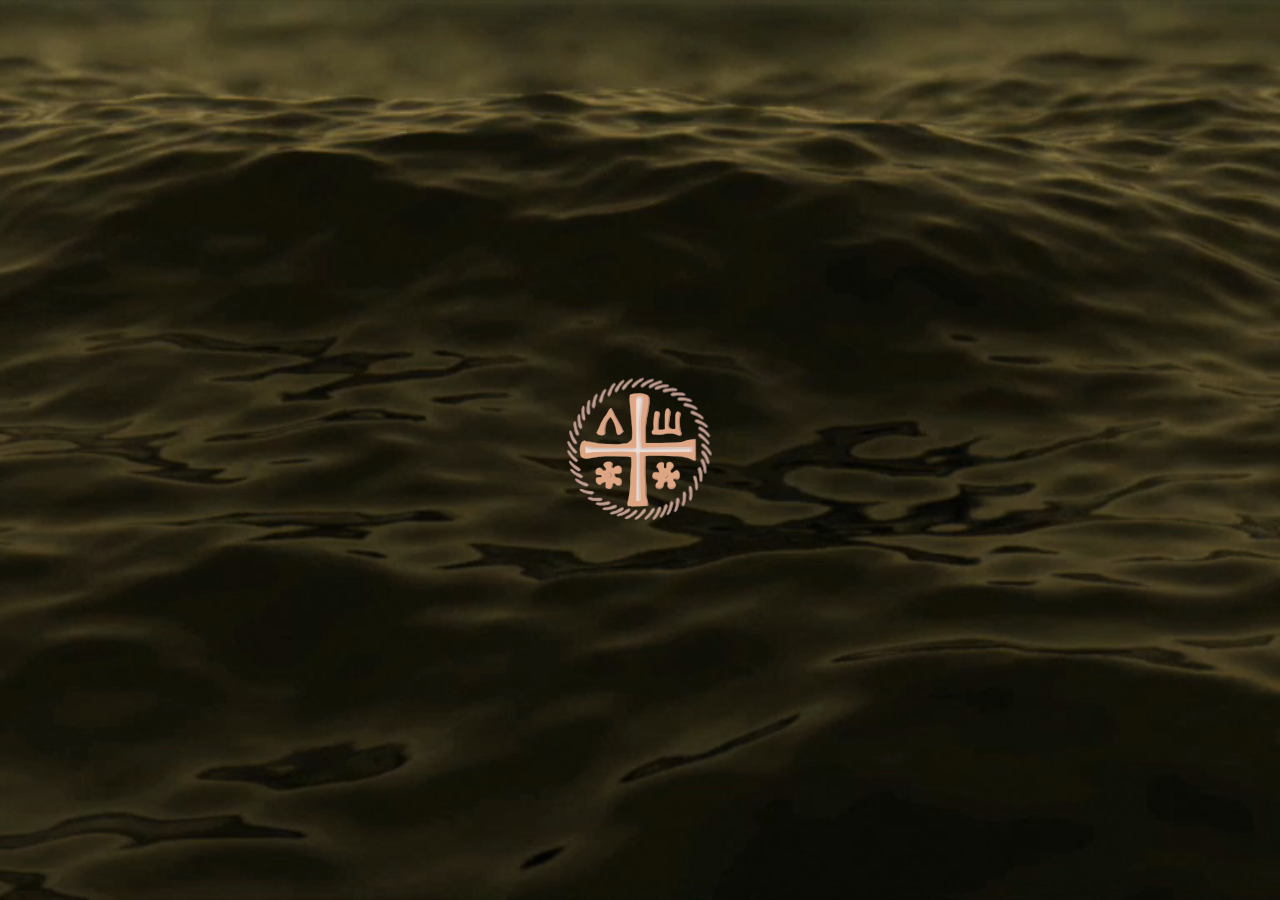
==== index.html @ e9d3aa85 "proloader" ====
<!doctype html>

<html lang="en">
<head>
  <meta charset="utf-8">

  <title>Preloader</title>
  <meta name="description" content="Preloader - demo Devcorner.pl.">
  <meta name="author" content="Devcorner">

   <link href="https://fonts.googleapis.com/css?family=Josefin+Sans:300&amp;subset=latin-ext" rel="stylesheet">
  <link rel="stylesheet" href="style.css">



  <script type="text/javascript" src="script.js"></script>

</head>

<body>

<div id="loader-wrapper">


<div class="overlay" style="opacity: 0; background-color: rgb(0,0,255);">
    </div>
    <!-- <p> <span class="cisza"> cisza </span></p>
    <p> <span class="obecnosc"> obecność </span></p>
    <p> <span class="sluzba"> służba </span></p> -->

<video class="video-loop" poster="#" playsinline autoplay muted loop>

<source src="loop5.mp4" type="video/mp4">
<!-- <source src="http://thenewcode.com/assets/videos/polina.webm" type="video/webm"> -->

</video>
     <!-- <div class="left">
       <h1>Poznaj Modlitwę Głębi</h1>
     </div>
     <div class="right">
       <h1>Ruch Odnowy Kontemplacyjnej</h1>
     </div> -->
<div style="clear: both;"></div>

    <div class="load">
<!-- svg  -->


<span>
<?xml version="1.0" encoding="UTF-8"?>
<svg class="logo" width="200px" height="200px" viewBox="0 0 656 639" version="1.1" xmlns="http://www.w3.org/2000/svg" xmlns:xlink="http://www.w3.org/1999/xlink">
    <!-- Generator: Sketch 45.2 (43514) - http://www.bohemiancoding.com/sketch -->
    <title>ca_logo</title>
    <desc>Created with Sketch.</desc>
    <defs>
        <path d="M358.700027,352.943359 C355.836663,354.838582 355.502083,359.14034 357.696288,365.848633 L356.224608,400.62207 L356.224608,429.239258 L360.065428,490.371094 L360.065428,516.000977 C360.181314,522.310872 360.559243,526.840169 361.199217,529.588867 C361.839191,532.337565 363.47591,538.592448 366.109374,548.353516 L367.996092,556.688477 L367.996092,570.111328 C314.292316,573.133464 285.580077,573.580729 281.859374,571.453125 C278.138671,569.325521 276.661457,564.790039 277.427733,557.84668 L281.859374,540.217773 C284.863931,524.337565 287.123697,508.238932 288.638671,491.921875 C290.153645,475.604818 290.530598,461.438477 289.76953,449.422852 L293.282225,407.355469 C294.103189,403.708333 294.513671,398.355794 294.513671,391.297852 C294.513671,380.710938 294.513671,373.78418 294.513671,365.848633 C294.513671,360.558268 292.93229,357.674479 289.76953,357.197266 L276.385741,354.948242 L219.724608,352.943359 L177.118163,352.943359 C162.975585,354.361328 153.297525,355.424805 148.083983,356.133789 C142.870441,356.842773 137.692382,357.670247 132.549803,358.616211 L113.539061,362.105469 L99.0009753,363.954102 C94.9046211,364.144857 90.8453763,363.528646 86.8232409,362.105469 C82.8011055,360.682292 79.0156237,358.691732 75.4667956,356.133789 C72.7285143,351.230794 71.4117826,346.861003 71.5166003,343.024414 C71.6738268,337.269531 66.8183581,327.701172 70.200194,312.182617 C72.4547513,301.836914 73.58203,298.626628 73.58203,302.551758 C74.2591133,296.871419 76.020181,292.784831 78.8652331,290.291992 C81.7102852,287.799154 84.3629544,286.058594 86.8232409,285.070313 C87.3167305,284.128255 88.8092435,284.128255 91.30078,285.070313 C95.0380846,286.483398 89.7216784,285.071289 106.51953,289.170898 C117.718098,291.903971 129.594725,294.070638 142.149413,295.670898 C146.618163,297.069336 153.563475,297.992839 162.98535,298.441406 C172.407225,298.889974 190.911457,299.705404 218.498046,300.887695 C236.180337,301.103841 247.722004,300.288411 253.123046,298.441406 C253.826431,298.200868 256.534971,298.441406 257.347655,298.441406 C261.062499,298.441406 267.408527,297.895182 276.385741,296.802734 L291.080077,286.141602 C294.153645,283.819336 296.136066,280.217773 297.027342,275.336914 C298.364257,268.015625 298.412108,257.276367 298.364257,247.646484 C298.332355,241.226563 297.886717,232.833659 297.027342,222.467773 L291.080077,155.438477 L286.49121,106.003906 L287.55371,89.7666016 C286.757486,86.491862 287.932941,84.1761068 291.080077,82.8193359 C295.80078,80.7841797 301.729491,80.4248047 305.630858,79.6669922 C308.23177,79.1617839 312.88509,78.9091797 319.590819,78.9091797 C329.127928,77.6969401 336.179035,77.6969401 340.744139,78.9091797 C347.591796,80.7275391 356.426757,81.4404297 364.081053,85.6035156 C369.183918,88.3789063 372.364257,92.5546875 373.622069,98.1308594 C374.392902,110.99349 374.392902,119.71224 373.622069,124.287109 C372.851236,128.861979 370.97591,141.117513 367.996092,161.053711 L362.461913,188.678711 L358.698241,219.901367 L357.696288,230.334961 L357.696288,273.614258 L358.698241,295.670898 L424.438475,295.670898 L493.36328,293.724609 L514.798827,291.541016 L541.190428,282.786133 C544.996418,282.027669 547.762694,281.422852 549.489257,280.97168 C551.215819,280.520508 556.666991,279.808594 565.842772,278.835938 L576.42578,278.835938 L577.571288,369.357422 C577.140949,370.511719 576.035806,371.174479 574.255858,371.345703 C571.585936,371.602539 568.416014,372.820312 565.842772,371.088867 C564.127277,369.93457 560.277993,368.187826 554.294921,365.848633 L550.944335,363.954102 C549.974283,363.954102 548.48828,363.337891 546.486327,362.105469 C544.484374,360.873047 542.384764,360.201823 540.187499,360.091797 C538.582681,360.054036 536.333983,359.562174 533.441405,358.616211 C530.548827,357.670247 527.143553,356.842773 523.225585,356.133789 L514.798827,354.948242 L495.49121,352.943359 L481.2666,352.943359 L433.098632,350.883789 L400.150389,350.883789 L380.305663,350.883789 C368.76527,350.361613 361.563392,351.048137 358.700027,352.943359 Z" id="path-1"></path>
        <filter x="-0.3%" y="-0.3%" width="100.6%" height="101.0%" filterUnits="objectBoundingBox" id="filter-2">
            <feMorphology radius="0.5" operator="dilate" in="SourceAlpha" result="shadowSpreadOuter1"></feMorphology>
            <feOffset dx="0" dy="2" in="shadowSpreadOuter1" result="shadowOffsetOuter1"></feOffset>
            <feComposite in="shadowOffsetOuter1" in2="SourceAlpha" operator="out" result="shadowOffsetOuter1"></feComposite>
            <feColorMatrix values="0 0 0 0 0.605096726   0 0 0 0 0.427977484   0 0 0 0 0.427977484  0 0 0 0.5 0" type="matrix" in="shadowOffsetOuter1"></feColorMatrix>
        </filter>
        <filter x="-0.9%" y="-0.9%" width="101.8%" height="102.2%" filterUnits="objectBoundingBox" id="filter-3">
            <feGaussianBlur stdDeviation="2.5" in="SourceAlpha" result="shadowBlurInner1"></feGaussianBlur>
            <feOffset dx="-3" dy="1" in="shadowBlurInner1" result="shadowOffsetInner1"></feOffset>
            <feComposite in="shadowOffsetInner1" in2="SourceAlpha" operator="arithmetic" k2="-1" k3="1" result="shadowInnerInner1"></feComposite>
            <feColorMatrix values="0 0 0 0 0.185905612   0 0 0 0 0.0683685787   0 0 0 0 0.0683685787  0 0 0 0.5 0" type="matrix" in="shadowInnerInner1"></feColorMatrix>
        </filter>
        <path d="M317.258789,317.431641 L316.956523,269.024649 L315.944336,106.925781 C315.961914,104.348958 317.290365,100.683594 319.929688,95.9296875 C322.56901,91.1757813 328.530599,89.7779948 337.814453,91.7363281 C340.839844,92.0227865 342.704753,92.7932943 343.40918,94.0478516 C344.46582,95.9296875 347.313477,99.1660156 346.060547,103.045898 C345.22526,105.632487 344.341471,111.729167 343.40918,121.335938 L338.973633,155.789063 L336.609375,174.734375 L334.99707,189.298828 L333.764648,227.520508 L334.99707,253.729492 L336.609375,283.833984 L338.814453,317.431641 L561.488281,314.554688 L561.488281,333.194336 L330.516602,334.824219 L333.764648,547.754883 L317.258789,547.754883 L318.547852,440.719727 L318.547852,352.806641 L317.258789,340.810547 L315.944336,333.194336 L242.620117,331.307617 L158.805664,333.194336 L125.204102,334.824219 L113.624023,337.054688 L106.448242,337.054688 L105.044922,338.761719 C102.070313,339.89974 99.4544271,339.89974 97.1972656,338.761719 C94.9401042,337.623698 93.8115234,334.469401 93.8115234,329.298828 L93.8115234,317.431641 C94.4033203,313.135417 95.1155599,310.702474 95.9482422,310.132813 C97.1972656,309.27832 101.125,308.636719 102.039063,310.132813 C102.648438,311.130208 106.073568,312.130859 112.314453,313.134766 L122.619141,315.727539 L129.802734,317.431641 L143.392578,317.431641 L317.258789,317.431641 Z" id="path-4"></path>
        <filter x="-0.3%" y="-0.3%" width="100.6%" height="101.1%" filterUnits="objectBoundingBox" id="filter-5">
            <feMorphology radius="0.5" operator="dilate" in="SourceAlpha" result="shadowSpreadOuter1"></feMorphology>
            <feOffset dx="0" dy="2" in="shadowSpreadOuter1" result="shadowOffsetOuter1"></feOffset>
            <feComposite in="shadowOffsetOuter1" in2="SourceAlpha" operator="out" result="shadowOffsetOuter1"></feComposite>
            <feColorMatrix values="0 0 0 0 0.605096726   0 0 0 0 0.427977484   0 0 0 0 0.427977484  0 0 0 0.5 0" type="matrix" in="shadowOffsetOuter1"></feColorMatrix>
        </filter>
        <filter x="-1.7%" y="-1.8%" width="103.4%" height="103.9%" filterUnits="objectBoundingBox" id="filter-6">
            <feGaussianBlur stdDeviation="5.5" in="SourceAlpha" result="shadowBlurInner1"></feGaussianBlur>
            <feOffset dx="-4" dy="4" in="shadowBlurInner1" result="shadowOffsetInner1"></feOffset>
            <feComposite in="shadowOffsetInner1" in2="SourceAlpha" operator="arithmetic" k2="-1" k3="1" result="shadowInnerInner1"></feComposite>
            <feColorMatrix values="0 0 0 0 0.311543367   0 0 0 0 0.183774201   0 0 0 0 0.183774201  0 0 0 0.5 0" type="matrix" in="shadowInnerInner1"></feColorMatrix>
        </filter>
        <path d="M142.351562,249.236328 L151.59375,231.609375 L161.199219,208.542969 L175.066406,184.080078 L183.197266,173.763672 L190.849609,160.630859 L198.822266,146.689453 L204.857422,142.652344 C206.841797,142.260417 208.572266,143.60612 210.048828,146.689453 C211.525391,149.772786 213.915365,154.419922 217.21875,160.630859 L224.224609,175.992188 L233.896484,192.517578 L249.128906,220.175781 L260.705078,245.001953 L256.095703,249.236328 C258.349609,248.641276 256.027344,250.747396 249.128906,255.554688 C242.230469,260.361979 239.664062,261.516276 241.429688,259.017578 L233.896484,259.017578 C230.440755,253.017578 227.964844,243.88151 226.46875,231.609375 C225.747933,225.69667 225.176952,226.972342 224.224609,223.1875 C223.541746,220.473633 221.918048,215.592122 219.353516,208.542969 L212.470703,194.90625 C209.207682,190.403646 206.669922,186.794922 204.857422,184.080078 C203.044922,181.365234 201.033203,182.252604 198.822266,186.742187 L190.849609,197.765625 L185.726562,208.542969 L183.197266,220.175781 L180.535156,231.609375 L180.535156,245.001953 L180.535156,255.554687 C176.252604,259.144531 172.509766,261.320964 169.306641,262.083984 C164.501953,263.228516 165.003906,262.861328 155.310547,260.939453 C148.848307,259.658203 144.528646,255.757161 142.351562,249.236328 Z" id="path-7"></path>
        <filter x="-1.3%" y="-1.2%" width="102.7%" height="104.2%" filterUnits="objectBoundingBox" id="filter-8">
            <feMorphology radius="0.5" operator="dilate" in="SourceAlpha" result="shadowSpreadOuter1"></feMorphology>
            <feOffset dx="0" dy="2" in="shadowSpreadOuter1" result="shadowOffsetOuter1"></feOffset>
            <feComposite in="shadowOffsetOuter1" in2="SourceAlpha" operator="out" result="shadowOffsetOuter1"></feComposite>
            <feColorMatrix values="0 0 0 0 0.605096726   0 0 0 0 0.427977484   0 0 0 0 0.427977484  0 0 0 0.5 0" type="matrix" in="shadowOffsetOuter1"></feColorMatrix>
        </filter>
        <filter x="-3.8%" y="-3.7%" width="107.7%" height="109.2%" filterUnits="objectBoundingBox" id="filter-9">
            <feGaussianBlur stdDeviation="2.5" in="SourceAlpha" result="shadowBlurInner1"></feGaussianBlur>
            <feOffset dx="-3" dy="1" in="shadowBlurInner1" result="shadowOffsetInner1"></feOffset>
            <feComposite in="shadowOffsetInner1" in2="SourceAlpha" operator="arithmetic" k2="-1" k3="1" result="shadowInnerInner1"></feComposite>
            <feColorMatrix values="0 0 0 0 0.185905612   0 0 0 0 0.0683685787   0 0 0 0 0.0683685787  0 0 0 0.5 0" type="matrix" in="shadowInnerInner1"></feColorMatrix>
        </filter>
        <path d="M385.064453,253.535156 C385.712891,256.670573 389.552734,258.380208 396.583984,258.664063 C407.130859,259.089844 410.177734,260.30599 427.240234,258.238281 C444.302734,256.170573 445.900391,253.535156 463.517578,253.535156 C475.26237,253.535156 484.509766,255.244792 491.259766,258.664063 C496.725911,262.471354 502.833333,263.94987 509.582031,263.099609 C516.330729,262.249349 516.330729,254.554036 509.582031,240.013672 C505.621094,213.470703 504.873698,194.817708 507.339844,184.054688 C511.039062,167.910156 514.814453,164.246094 500.798828,158.779297 C491.455078,155.134766 486.783203,164.528646 486.783203,186.960938 C486.783203,190.565104 486.783203,198.531549 486.783203,210.860271 C486.783203,229.353355 491.980469,237.417969 473.755859,233.964844 C461.60612,231.66276 456.726562,223.961236 459.117187,210.860271 L463.517578,179.667969 C467.039714,168.375 467.039714,159.380208 463.517578,152.683594 C458.234375,142.638672 452.335937,140.058594 446.744141,148.091797 C443.016276,153.447266 441.152344,163.972656 441.152344,179.667969 L441.152344,217.099609 C441.152344,228.343099 441.152344,233.964844 441.152344,233.964844 C441.152344,233.964844 438.400391,236.955078 427.240234,237.074219 C416.080078,237.193359 411.248047,242.052574 413.683594,210.860271 C415.307292,190.065403 416.916016,178.220703 418.509766,175.326172 C421.207682,166.064453 419.598958,160.548828 413.683594,158.779297 C404.810547,156.125 399.201172,155.708984 396.583984,163.494141 C394.839193,168.684245 392.979818,184.472955 391.005859,210.860271 C392.944661,228.734674 391.954427,238.452474 388.035156,240.013672 C384.115885,241.57487 383.125651,246.082031 385.064453,253.535156 Z" id="path-10"></path>
        <filter x="-1.1%" y="-1.3%" width="102.3%" height="104.2%" filterUnits="objectBoundingBox" id="filter-11">
            <feMorphology radius="0.5" operator="dilate" in="SourceAlpha" result="shadowSpreadOuter1"></feMorphology>
            <feOffset dx="0" dy="2" in="shadowSpreadOuter1" result="shadowOffsetOuter1"></feOffset>
            <feComposite in="shadowOffsetOuter1" in2="SourceAlpha" operator="out" result="shadowOffsetOuter1"></feComposite>
            <feColorMatrix values="0 0 0 0 0.605096726   0 0 0 0 0.427977484   0 0 0 0 0.427977484  0 0 0 0.5 0" type="matrix" in="shadowOffsetOuter1"></feColorMatrix>
        </filter>
        <filter x="-3.4%" y="-3.8%" width="106.9%" height="109.2%" filterUnits="objectBoundingBox" id="filter-12">
            <feGaussianBlur stdDeviation="2.5" in="SourceAlpha" result="shadowBlurInner1"></feGaussianBlur>
            <feOffset dx="-3" dy="1" in="shadowBlurInner1" result="shadowOffsetInner1"></feOffset>
            <feComposite in="shadowOffsetInner1" in2="SourceAlpha" operator="arithmetic" k2="-1" k3="1" result="shadowInnerInner1"></feComposite>
            <feColorMatrix values="0 0 0 0 0.185905612   0 0 0 0 0.0683685787   0 0 0 0 0.0683685787  0 0 0 0.5 0" type="matrix" in="shadowInnerInner1"></feColorMatrix>
        </filter>
        <path d="M222.405747,434.527449 L222.960923,431.546004 L225.395005,429.843855 C226.581203,429.367618 227.713364,429.108829 228.791489,429.067488 C230.408677,429.005476 232.513657,430.421004 234.478013,430.421004 C235.787583,430.421004 238.145819,430.421004 241.55272,430.421004 L244.30272,429.067488 L246.957017,427.535261 C248.247381,426.223087 249.092108,425.387149 249.491196,425.027449 C250.089829,424.487898 251.576157,423.458113 252.438462,421.985457 C253.300767,420.512801 252.733384,419.207625 253.300767,418.406355 C253.679022,417.872176 253.86815,416.72683 253.86815,414.97032 C253.489894,412.883731 253.300767,411.638452 253.300767,411.23448 C253.300767,410.830509 253.013332,409.396915 252.438462,406.933699 C251.734686,405.631616 251.223293,404.670841 250.904282,404.051375 C250.425767,403.122176 247.285142,398.120222 245.793931,397.263777 C244.79979,396.692814 243.386053,396.080834 241.55272,395.42784 C237.743147,394.824544 235.384911,394.534505 234.478013,394.557722 C233.882274,394.572974 233.597459,394.381056 233.36815,394.557722 C232.238755,395.42784 223.596177,396.23448 218.958482,402.418562 C215.866685,406.541284 213.354315,406.727644 211.421372,402.977644 C210.275539,398.409285 210.275539,395.602644 211.421372,394.557722 C213.140122,392.99034 213.064927,386.553328 212.141099,384.546492 C212.047907,384.344051 211.568615,383.451075 211.421372,383.221785 C210.108965,381.178072 207.949019,378.897682 200.587876,377.562605 C195.129868,376.572696 189.811672,376.889103 184.633286,378.511824 C183.034002,378.992618 181.624823,379.612735 180.405747,380.372176 C180.405747,380.372176 179.889599,380.367074 179.349107,381.038679 C179.006433,381.464479 177.981431,381.491353 177.981431,382.142195 C177.981431,382.406015 177.734515,382.199046 177.009263,382.909248 C175.945323,383.951109 174.584444,386.677469 174.749009,386.312605 C175.69548,384.214144 175.229009,384.817008 173.349595,388.121199 L172.756333,391.099226 L173.349595,392.983015 L174.749009,395.42784 L177.981431,400.26866 L181.920884,405.196394 C182.747381,405.908308 183.296372,406.889265 183.567857,408.139265 C183.975083,410.014265 184.329087,411.622664 183.567857,413.296492 C183.06037,414.412377 182.006333,415.266218 180.405747,415.858015 L177.009263,416.494246 C174.477036,417.218204 172.046372,416.152286 169.717271,413.296492 C167.388169,410.440698 163.67007,407.358992 158.562974,404.051375 C156.121893,403.288028 154.06688,403.288028 152.397935,404.051375 C149.894517,405.196394 146.709458,405.044051 143.798325,408.139265 C140.887193,411.23448 138.548325,415.79991 138.917466,416.494246 C139.286607,417.188582 136.679673,420.543074 138.917466,427.535261 C140.409328,432.19672 142.7744,434.527449 146.012681,434.527449 L157.903306,435.422957 C159.665676,435.122827 161.278631,435.435164 162.742173,436.359968 C164.205715,437.284773 164.937485,439.4656 164.937485,442.902449 C163.935858,444.961043 162.623032,445.889103 160.999009,445.686629 C159.374985,445.484155 154.002752,445.585392 144.88231,445.99034 C142.770331,446.630639 141.248195,447.74685 140.315903,449.338972 C139.383612,450.931095 139.040513,453.163517 139.286607,456.036238 C139.183091,461.369246 139.909165,464.77159 141.464829,466.243269 C143.798325,468.450789 141.567368,471.230574 149.735337,475.545515 C155.18065,478.422143 159.20897,478.785912 161.820298,476.636824 C165.866847,472.934676 168.927394,470.616316 171.001939,469.681746 C173.076483,468.747176 175.078924,467.868595 177.009263,467.046004 C181.045396,465.769962 182.873032,466.648543 182.492173,469.681746 C182.111314,472.714949 181.920884,478.05642 181.920884,485.70616 C182.2619,487.340507 182.45233,488.264173 182.492173,488.477156 C183.110513,491.782495 184.783293,492.319218 188.377915,493.657332 C194.291001,495.858504 196.565903,496.880965 202.07811,495.858504 C205.752915,495.176863 208.642889,492.449324 210.748032,487.675886 C212.104478,485.124129 213.185858,481.444441 213.992173,476.636824 C214.798488,471.829207 217.603013,470.430769 222.405747,472.441511 L226.889634,476.636824 C228.458644,479.657657 231.294745,481.283797 235.397935,481.515242 C241.55272,481.86241 244.584946,481.512312 248.511704,479.412703 C252.438462,477.313093 253.398911,465.369734 253.300767,463.883894 C253.202622,462.398054 251.45897,456.252547 248.511704,451.95909 C246.54686,449.096785 239.973456,447.107202 228.791489,445.99034 C226.582831,444.25336 225.064276,442.680444 224.235825,441.27159 C223.407375,439.862735 222.797349,437.614689 222.405747,434.527449 Z" id="path-13"></path>
        <filter x="-1.3%" y="-1.3%" width="102.6%" height="104.2%" filterUnits="objectBoundingBox" id="filter-14">
            <feMorphology radius="0.5" operator="dilate" in="SourceAlpha" result="shadowSpreadOuter1"></feMorphology>
            <feOffset dx="0" dy="2" in="shadowSpreadOuter1" result="shadowOffsetOuter1"></feOffset>
            <feComposite in="shadowOffsetOuter1" in2="SourceAlpha" operator="out" result="shadowOffsetOuter1"></feComposite>
            <feColorMatrix values="0 0 0 0 0.605096726   0 0 0 0 0.427977484   0 0 0 0 0.427977484  0 0 0 0.5 0" type="matrix" in="shadowOffsetOuter1"></feColorMatrix>
        </filter>
        <filter x="-3.9%" y="-3.8%" width="107.8%" height="109.2%" filterUnits="objectBoundingBox" id="filter-15">
            <feGaussianBlur stdDeviation="2.5" in="SourceAlpha" result="shadowBlurInner1"></feGaussianBlur>
            <feOffset dx="-3" dy="1" in="shadowBlurInner1" result="shadowOffsetInner1"></feOffset>
            <feComposite in="shadowOffsetInner1" in2="SourceAlpha" operator="arithmetic" k2="-1" k3="1" result="shadowInnerInner1"></feComposite>
            <feColorMatrix values="0 0 0 0 0.185905612   0 0 0 0 0.0683685787   0 0 0 0 0.0683685787  0 0 0 0.5 0" type="matrix" in="shadowInnerInner1"></feColorMatrix>
        </filter>
        <path d="M473.417994,435.754473 L473.985078,432.750806 L476.471371,431.035971 C477.683013,430.556185 478.839459,430.295467 479.94071,430.253817 C481.592586,430.191344 483.742718,431.617421 485.749209,431.617421 C487.086869,431.617421 489.495689,431.617421 492.975668,431.617421 L495.784655,430.253817 L498.495887,428.710171 C499.81393,427.388216 500.676775,426.546048 501.084424,426.183667 C501.695898,425.640094 503.214108,424.602634 504.094909,423.119001 C504.97571,421.635369 504.396157,420.320465 504.97571,419.513224 C505.362079,418.975062 505.555263,417.821181 505.555263,416.051578 C505.168894,413.949438 504.97571,412.694876 504.97571,412.287894 C504.97571,411.880912 504.68211,410.436633 504.094909,407.955058 C503.376037,406.643269 502.853674,405.675334 502.527821,405.051251 C502.039041,404.115126 498.83105,399.075891 497.307853,398.213063 C496.292388,397.637843 494.848326,397.021303 492.975668,396.363441 C489.08438,395.755649 486.67556,395.463448 485.749209,395.486839 C485.140692,395.502204 484.849767,395.308855 484.615539,395.486839 C483.461919,396.363441 474.633958,397.176094 469.896784,403.406268 C466.738669,407.559718 464.172409,407.747467 462.198004,403.969517 C461.027593,399.367108 461.027593,396.539549 462.198004,395.486839 C463.953622,393.907774 463.876813,387.422785 462.933169,385.400991 C462.837978,385.197042 462.348406,384.29741 462.198004,384.066411 C460.857446,382.007465 458.651169,379.710079 451.13213,378.365051 C445.557049,377.367764 440.124777,377.686529 434.835315,379.321345 C433.201727,379.805722 431.76232,380.430462 430.517096,381.195562 C430.517096,381.195562 429.989876,381.190423 429.43779,381.867034 C429.087766,382.296007 428.040778,382.323081 428.040778,382.978774 C428.040778,383.24456 427.788566,383.036049 427.047757,383.751544 C425.960996,384.801171 424.570926,387.547851 424.739021,387.180268 C425.705794,385.066166 425.229316,385.673524 423.309589,389.002342 L422.703602,392.002565 L423.309589,393.900395 L424.739021,396.363441 L428.040778,401.240342 L432.064732,406.204804 C432.908958,406.922024 433.469725,407.910293 433.747032,409.16961 C434.162994,411.058585 434.524591,412.678971 433.747032,414.365275 C433.22866,415.489477 432.152014,416.349682 430.517096,416.94589 L427.047757,417.586863 C424.461214,418.316217 421.978413,417.242354 419.599352,414.365275 C417.220291,411.488195 413.422439,408.383521 408.205796,405.051251 C405.712354,404.282215 403.613261,404.282215 401.908517,405.051251 C399.351401,406.204804 396.098023,406.051325 393.124447,409.16961 C390.15087,412.287894 387.761834,416.887352 388.138893,417.586863 C388.515952,418.286374 385.853099,421.665868 388.138893,428.710171 C389.662755,433.406372 392.078558,435.754473 395.3863,435.754473 L407.531978,436.656656 C409.332151,436.354289 410.979704,436.668954 412.474639,437.600651 C413.969573,438.532349 414.717041,440.72943 414.717041,444.191895 C413.693928,446.265832 412.352943,447.200809 410.694084,446.996826 C409.035225,446.792843 403.547758,446.894835 394.231682,447.302801 C392.074401,447.947873 390.519616,449.072403 389.567327,450.676392 C388.615038,452.280381 388.264579,454.529442 388.515952,457.423575 C388.410216,462.796331 389.151864,466.224034 390.740897,467.706683 C393.124447,469.930656 390.845636,472.731159 399.188807,477.078261 C404.750921,479.97633 408.865649,480.34281 411.53299,478.177704 C415.666337,474.447962 418.792533,472.112323 420.911576,471.170787 C423.030619,470.229251 425.076013,469.344122 427.047757,468.5154 C431.170465,467.229848 433.037304,468.114977 432.648275,471.170787 C432.259246,474.226598 432.064732,479.607881 432.064732,487.314637 C432.413063,488.961165 432.607577,489.891715 432.648275,490.106286 C433.279879,493.436261 434.98854,493.976985 438.660266,495.325071 C444.700188,497.542649 447.023887,498.572731 452.65433,497.542649 C456.407959,496.855928 459.359923,494.10806 461.510221,489.299044 C462.895762,486.728267 464.000338,483.021154 464.823949,478.177704 C465.647559,473.334254 468.512241,471.925393 473.417994,473.951122 L477.99806,478.177704 C479.600725,481.221053 482.49766,482.859312 486.688863,483.092482 C492.975668,483.442238 496.072936,483.089531 500.083922,480.974272 C504.094909,478.859014 505.07596,466.826637 504.97571,465.329722 C504.87546,463.832808 503.094407,457.641496 500.083922,453.316038 C498.076933,450.4324 491.362529,448.427987 479.94071,447.302801 C477.684675,445.552875 476.133548,443.968235 475.287327,442.54888 C474.441106,441.129526 473.817995,438.864723 473.417994,435.754473 Z" id="path-16"></path>
        <filter x="-1.3%" y="-1.2%" width="102.5%" height="104.2%" filterUnits="objectBoundingBox" id="filter-17">
            <feMorphology radius="0.5" operator="dilate" in="SourceAlpha" result="shadowSpreadOuter1"></feMorphology>
            <feOffset dx="0" dy="2" in="shadowSpreadOuter1" result="shadowOffsetOuter1"></feOffset>
            <feComposite in="shadowOffsetOuter1" in2="SourceAlpha" operator="out" result="shadowOffsetOuter1"></feComposite>
            <feColorMatrix values="0 0 0 0 0.605096726   0 0 0 0 0.427977484   0 0 0 0 0.427977484  0 0 0 0.5 0" type="matrix" in="shadowOffsetOuter1"></feColorMatrix>
        </filter>
        <filter x="-3.8%" y="-3.7%" width="107.6%" height="109.2%" filterUnits="objectBoundingBox" id="filter-18">
            <feGaussianBlur stdDeviation="2.5" in="SourceAlpha" result="shadowBlurInner1"></feGaussianBlur>
            <feOffset dx="-3" dy="1" in="shadowBlurInner1" result="shadowOffsetInner1"></feOffset>
            <feComposite in="shadowOffsetInner1" in2="SourceAlpha" operator="arithmetic" k2="-1" k3="1" result="shadowInnerInner1"></feComposite>
            <feColorMatrix values="0 0 0 0 0.185905612   0 0 0 0 0.0683685787   0 0 0 0 0.0683685787  0 0 0 0.5 0" type="matrix" in="shadowInnerInner1"></feColorMatrix>
        </filter>
        <path d="M444.382618,427 C445.342831,427 446.917647,427 449.107067,427 L451.303177,427.690298 L452.651156,428.455403 L454.279168,430.357274 L455.158416,432.241628 L456.179688,434.244345 L456.179688,437.345953 L456.179688,440.161594 L454.279168,443.016059 L453.548554,443.617791 L452.651156,444.356885 L450.281153,445.371974 L447.84892,446.210938 L443.685544,446.210938 L441.446776,446.210938 L439.524175,446.210938 L436.34393,446.210938 L433.688623,445.371974 L431.526136,444.356885 L430,442.308242 L430,438.081704 L431.526136,434.730584 L432.654303,432.241628 L434.436886,430.357274 L437.75213,428.455403 L440.544945,427.690298 C442.143181,427.230099 443.422405,427 444.382618,427 Z" id="path-19"></path>
        <filter x="-5.7%" y="-7.8%" width="111.5%" height="126.0%" filterUnits="objectBoundingBox" id="filter-20">
            <feMorphology radius="0.5" operator="dilate" in="SourceAlpha" result="shadowSpreadOuter1"></feMorphology>
            <feOffset dx="0" dy="2" in="shadowSpreadOuter1" result="shadowOffsetOuter1"></feOffset>
            <feComposite in="shadowOffsetOuter1" in2="SourceAlpha" operator="out" result="shadowOffsetOuter1"></feComposite>
            <feColorMatrix values="0 0 0 0 0.605096726   0 0 0 0 0.427977484   0 0 0 0 0.427977484  0 0 0 0.5 0" type="matrix" in="shadowOffsetOuter1"></feColorMatrix>
        </filter>
        <filter x="-17.2%" y="-23.4%" width="134.4%" height="157.3%" filterUnits="objectBoundingBox" id="filter-21">
            <feGaussianBlur stdDeviation="2.5" in="SourceAlpha" result="shadowBlurInner1"></feGaussianBlur>
            <feOffset dx="-3" dy="1" in="shadowBlurInner1" result="shadowOffsetInner1"></feOffset>
            <feComposite in="shadowOffsetInner1" in2="SourceAlpha" operator="arithmetic" k2="-1" k3="1" result="shadowInnerInner1"></feComposite>
            <feColorMatrix values="0 0 0 0 0.185905612   0 0 0 0 0.0683685787   0 0 0 0 0.0683685787  0 0 0 0.5 0" type="matrix" in="shadowInnerInner1"></feColorMatrix>
        </filter>
        <path d="M196.993652,426 C197.927897,426 199.460124,426 201.590332,426 L203.727051,426.711914 L205.038574,427.500977 L206.622559,429.462402 L207.478027,431.405762 L208.47168,433.471191 L208.47168,436.669922 L208.47168,439.57373 L206.622559,442.517578 L205.911703,443.138153 L205.038574,443.900391 L202.732666,444.947266 L200.366211,445.8125 L196.31543,445.8125 L194.137207,445.8125 L192.266602,445.8125 L189.172363,445.8125 L186.588867,444.947266 L184.484863,443.900391 L183,441.787598 L183,437.428711 L184.484863,433.972656 L185.58252,431.405762 L187.316895,429.462402 L190.54248,427.500977 L193.259766,426.711914 C194.814779,426.237305 196.059408,426 196.993652,426 Z" id="path-22"></path>
        <filter x="-5.9%" y="-7.6%" width="111.8%" height="125.2%" filterUnits="objectBoundingBox" id="filter-23">
            <feMorphology radius="0.5" operator="dilate" in="SourceAlpha" result="shadowSpreadOuter1"></feMorphology>
            <feOffset dx="0" dy="2" in="shadowSpreadOuter1" result="shadowOffsetOuter1"></feOffset>
            <feComposite in="shadowOffsetOuter1" in2="SourceAlpha" operator="out" result="shadowOffsetOuter1"></feComposite>
            <feColorMatrix values="0 0 0 0 0.605096726   0 0 0 0 0.427977484   0 0 0 0 0.427977484  0 0 0 0.5 0" type="matrix" in="shadowOffsetOuter1"></feColorMatrix>
        </filter>
        <filter x="-17.7%" y="-22.7%" width="135.3%" height="155.5%" filterUnits="objectBoundingBox" id="filter-24">
            <feGaussianBlur stdDeviation="2.5" in="SourceAlpha" result="shadowBlurInner1"></feGaussianBlur>
            <feOffset dx="-3" dy="1" in="shadowBlurInner1" result="shadowOffsetInner1"></feOffset>
            <feComposite in="shadowOffsetInner1" in2="SourceAlpha" operator="arithmetic" k2="-1" k3="1" result="shadowInnerInner1"></feComposite>
            <feColorMatrix values="0 0 0 0 0.185905612   0 0 0 0 0.0683685787   0 0 0 0 0.0683685787  0 0 0 0.5 0" type="matrix" in="shadowInnerInner1"></feColorMatrix>
        </filter>
        <filter x="-0.4%" y="-0.3%" width="100.6%" height="100.9%" filterUnits="objectBoundingBox" id="filter-25">
            <feMorphology radius="0.5" operator="dilate" in="SourceAlpha" result="shadowSpreadOuter1"></feMorphology>
            <feOffset dx="-1" dy="2" in="shadowSpreadOuter1" result="shadowOffsetOuter1"></feOffset>
            <feComposite in="shadowOffsetOuter1" in2="SourceAlpha" operator="out" result="shadowOffsetOuter1"></feComposite>
            <feColorMatrix values="0 0 0 0 0.605096726   0 0 0 0 0.427977484   0 0 0 0 0.427977484  0 0 0 0.5 0" type="matrix" in="shadowOffsetOuter1" result="shadowMatrixOuter1"></feColorMatrix>
            <feMerge>
                <feMergeNode in="shadowMatrixOuter1"></feMergeNode>
                <feMergeNode in="SourceGraphic"></feMergeNode>
            </feMerge>
        </filter>
        <path d="M574.200189,400.855234 C574.626947,398.291757 575.356602,396.8344 576.389154,396.483163 C577.937982,395.956308 579.813471,394.484628 582.58935,395.1858 C584.439936,395.653248 585.762527,397.09677 586.557123,399.516366 L588.657221,404.506601 C589.771804,407.018645 590.583978,409.782805 591.093744,412.799081 C591.858393,417.323495 592.341303,419.944101 592.803217,426.434823 C593.111159,430.761972 593.111159,435.107024 592.803217,439.46998 L592.143549,447.336191 L591.093744,453.808359 C589.957025,456.035572 589.144851,457.293873 588.657221,457.583261 C587.925775,458.017343 586.28515,459.166757 584.951166,458.017343 C583.617182,456.867929 581.843256,449.316659 581.781732,448.017831 C581.740717,447.151946 581.265945,442.909596 580.357416,435.290781 C580.043939,427.226653 579.600906,422.778736 579.028314,421.947031 C578.455723,421.115325 577.576003,417.758391 576.389154,411.87623 C575.196764,409.1332 574.467109,407.089743 574.200189,405.745859 C573.93327,404.401974 573.93327,402.771766 574.200189,400.855234 Z" id="path-26"></path>
        <path d="M590.517813,363.759497 C590.907873,361.196021 591.574784,359.738664 592.518545,359.387427 C593.934187,358.860572 595.6484,357.388892 598.185576,358.090064 C599.877028,358.557512 601.085887,360.001034 601.812155,362.42063 L603.731662,367.410864 C604.7504,369.922909 605.492735,372.687069 605.958665,375.703345 C606.65756,380.227759 607.098944,382.848364 607.521137,389.339087 C607.564238,390.001703 607.689327,391.451068 607.719227,392.114523 C607.829468,394.560641 607.763438,397.980547 607.521137,402.374243 L606.918195,410.240454 L605.940583,417.19653 C604.913667,419.101138 604.17736,420.198137 603.731662,420.487525 C603.063115,420.921607 601.563569,422.071021 600.344296,420.921607 C599.125023,419.772193 597.50364,412.220923 597.447407,410.922095 C597.409919,410.05621 597.173836,405.921133 596.73916,398.516865 C596.056913,390.23819 595.454113,385.683 594.93076,384.851294 C594.407407,384.019588 593.437145,380.896852 592.019973,375.483086 C591.262499,372.271661 590.761779,369.994007 590.517813,368.650122 C590.273847,367.306238 590.273847,365.67603 590.517813,363.759497 Z" id="path-27"></path>
        <path d="M589.210573,328.979004 C588.786646,326.460468 589.002937,324.892079 589.858285,324.273877 C591.140256,323.346609 591.736883,322.127265 594.560645,322.005244 C596.44311,321.923899 598.544605,322.785474 600.078582,324.826533 L603.976029,328.341101 C605.851703,330.378541 607.531054,332.736488 609.014063,335.414942 C611.246267,339.43236 612.581186,341.747932 615.206199,347.688754 C615.475053,348.295203 616.09564,349.612226 616.351614,350.223496 C617.296706,352.477163 618.39259,355.695528 619.641335,359.87852 L621.712176,367.419089 L623.08863,374.223497 C622.668823,376.320101 622.274151,377.572261 621.905339,377.979952 C621.351818,378.591499 618.985735,380.217917 617.304656,379.518428 C615.624901,378.818894 612.521746,372.166283 612.020937,370.968982 C611.68739,370.17077 610.306149,365.84972 607.356414,359.058467 C603.87786,351.524684 601.471363,347.975394 600.653066,347.358121 C599.835324,346.74083 597.800681,344.117465 594.560645,339.487631 C592.732068,336.715436 591.476091,334.73798 590.789326,333.55538 C590.103418,332.37275 589.577219,330.84729 589.210573,328.979004 Z" id="path-28"></path>
        <path d="M589.918216,299.001623 C588.897593,296.652564 588.728032,295.103337 589.408415,294.354188 C590.42798,293.230688 591.155264,292.861435 593.865629,292.236087 C595.672498,291.819197 597.455219,291.798909 599.437406,293.488528 L603.182524,295.692142 C605.495383,297.316822 607.281624,299.553385 609.368559,301.86597 C612.506358,305.33321 614.821805,307.524889 618.806059,312.773685 C619.213639,313.30933 620.675922,314.999146 621.072172,315.541751 C622.534402,317.542016 624.696715,319.480819 626.920324,323.284377 L630.753882,330.173363 L632.778227,336.225345 C632.878104,338.319835 633.037454,339.738096 632.778227,340.197024 C632.389094,340.885481 630.735331,341.558028 628.934965,341.186771 C627.135873,340.815232 622.984897,336.39769 622.20931,335.334782 C621.692566,334.626106 619.306997,330.713431 614.801929,324.704087 C609.604116,318.074808 606.410451,315.089711 605.467129,314.642459 C604.524342,314.195088 601.915487,312.034762 597.651636,308.159032 C595.206721,305.818326 593.509661,304.139958 592.5572,303.12465 C591.605562,302.10916 590.725951,300.734806 589.918216,299.001623 Z" id="path-29"></path>
        <path d="M577.982717,253.821732 C576.962094,251.472674 576.792532,249.923446 577.472916,249.174297 C578.49248,248.050798 579.219765,247.681545 581.930129,247.056196 C583.736998,246.639306 585.519719,246.619018 587.501907,248.308638 L591.247024,250.512251 C593.559884,252.136932 595.346125,254.373494 597.433059,256.686079 C600.570859,260.153319 602.886305,262.344998 606.870559,267.593794 C607.27814,268.129439 608.740422,269.819255 609.136672,270.36186 C610.598902,272.362125 612.761215,274.300928 614.984825,278.104486 L618.818382,284.993472 L620.842727,291.045454 C620.942605,293.139944 621.101954,294.558205 620.842727,295.017134 C620.453595,295.705591 618.799831,296.378137 616.999465,296.00688 C615.200374,295.635341 611.049397,291.2178 610.27381,290.154891 C609.757067,289.446215 607.371498,285.53354 602.866429,279.524197 C597.668616,272.894917 594.474952,269.909821 593.53163,269.462568 C592.588842,269.015197 589.979988,266.854871 585.716136,262.979142 C583.271221,260.638435 581.574162,258.960068 580.6217,257.944759 C579.670063,256.929269 578.790452,255.554915 577.982717,253.821732 Z" id="path-30"></path>
        <path d="M579.503383,222.133408 C578.48276,219.784349 578.313198,218.235122 578.993582,217.485973 C580.013146,216.362473 580.740431,215.99322 583.450795,215.367872 C585.257664,214.950982 587.040385,214.930694 589.022573,216.620313 L592.76769,218.823926 C595.08055,220.448607 596.866791,222.68517 598.953725,224.997754 C602.091524,228.464994 604.406971,230.656674 608.391225,235.905469 C608.798806,236.441115 610.261088,238.130931 610.657338,238.673536 C612.119568,240.673801 614.281881,242.612604 616.505491,246.416161 L620.339048,253.305148 L622.363393,259.357129 C622.463271,261.451619 622.62262,262.869881 622.363393,263.328809 C621.974261,264.017266 620.320497,264.689812 618.520131,264.318555 C616.72104,263.947016 612.570063,259.529475 611.794476,258.466566 C611.277733,257.757891 608.892164,253.845216 604.387095,247.835872 C599.189282,241.206593 595.995618,238.221496 595.052296,237.774243 C594.109508,237.326872 591.500654,235.166547 587.236802,231.290817 C584.791887,228.950111 583.094828,227.271743 582.142366,226.256435 C581.190729,225.240944 580.311118,223.866591 579.503383,222.133408 Z" id="path-31"></path>
        <path d="M567.292105,186.234207 C566.271482,183.885148 566.10192,182.33592 566.782304,181.586771 C567.801869,180.463272 568.529153,180.094019 571.239518,179.46867 C573.046387,179.051781 574.829108,179.031493 576.811295,180.721112 L580.556412,182.924725 C582.869272,184.549406 584.655513,186.785968 586.742448,189.098553 C589.880247,192.565793 592.195693,194.757472 596.179948,200.006268 C596.587528,200.541914 598.04981,202.231729 598.446061,202.774334 C599.908291,204.7746 602.070604,206.713403 604.294213,210.51696 L608.12777,217.405947 L610.152116,223.457928 C610.251993,225.552418 610.411343,226.97068 610.152116,227.429608 C609.762983,228.118065 608.10922,228.790611 606.308854,228.419354 C604.509762,228.047815 600.358786,223.630274 599.583199,222.567365 C599.066455,221.85869 596.680886,217.946015 592.175818,211.936671 C586.978005,205.307392 583.78434,202.322295 582.841018,201.875042 C581.89823,201.427671 579.289376,199.267346 575.025524,195.391616 C572.58061,193.05091 570.88355,191.372542 569.931088,190.357234 C568.979451,189.341743 568.09984,187.96739 567.292105,186.234207 Z" id="path-32"></path>
        <path d="M548.292105,149.234207 C547.271482,146.885148 547.10192,145.33592 547.782304,144.586771 C548.801869,143.463272 549.529153,143.094019 552.239518,142.46867 C554.046387,142.051781 555.829108,142.031493 557.811295,143.721112 L561.556412,145.924725 C563.869272,147.549406 565.655513,149.785968 567.742448,152.098553 C570.880247,155.565793 573.195693,157.757472 577.179948,163.006268 C577.587528,163.541914 579.04981,165.231729 579.446061,165.774334 C580.908291,167.7746 583.070604,169.713403 585.294213,173.51696 L589.12777,180.405947 L591.152116,186.457928 C591.251993,188.552418 591.411343,189.97068 591.152116,190.429608 C590.762983,191.118065 589.10922,191.790611 587.308854,191.419354 C585.509762,191.047815 581.358786,186.630274 580.583199,185.567365 C580.066455,184.85869 577.680886,180.946015 573.175818,174.936671 C567.978005,168.307392 564.78434,165.322295 563.841018,164.875042 C562.89823,164.427671 560.289376,162.267346 556.025524,158.391616 C553.58061,156.05091 551.88355,154.372542 550.931088,153.357234 C549.979451,152.341743 549.09984,150.96739 548.292105,149.234207 Z" id="path-33"></path>
        <path d="M519.299331,111.679396 C518.278708,109.330337 518.109147,107.781109 518.78953,107.031961 C519.809095,105.908461 520.536379,105.539208 523.246744,104.91386 C525.053613,104.49697 526.836334,104.476682 528.818521,106.166301 L532.563639,108.369914 C534.876498,109.994595 536.662739,112.231157 538.749674,114.543742 C541.887473,118.010982 544.20292,120.202662 548.187174,125.451457 C548.594754,125.987103 550.057037,127.676919 550.453287,128.219524 C551.915517,130.219789 554.07783,132.158592 556.301439,135.962149 L560.134997,142.851136 L562.159342,148.903117 C562.259219,150.997607 562.418569,152.415869 562.159342,152.874797 C561.770209,153.563254 560.116446,154.2358 558.31608,153.864543 C556.516988,153.493004 552.366012,149.075463 551.590425,148.012554 C551.073681,147.303879 548.688112,143.391204 544.183044,137.38186 C538.985231,130.752581 535.791566,127.767484 534.848244,127.320231 C533.905457,126.87286 531.296602,124.712535 527.032751,120.836805 C524.587836,118.496099 522.890776,116.817731 521.938315,115.802423 C520.986677,114.786932 520.107066,113.412579 519.299331,111.679396 Z" id="path-34"></path>
        <path d="M494.701164,82.362854 C493.68054,80.0137951 493.510979,78.4645677 494.191363,77.7154187 C495.210927,76.5919192 495.938212,76.2226662 498.648576,75.5973178 C500.455445,75.1804279 502.238166,75.16014 504.220354,76.8497592 L507.965471,79.0533724 C510.278331,80.6780532 512.064572,82.9146156 514.151506,85.2272006 C517.289305,88.6944404 519.604752,90.8861198 523.589006,96.1349154 C523.996587,96.6705611 525.458869,98.3603768 525.855119,98.9029818 C527.317349,100.903247 529.479662,102.84205 531.703272,106.645608 L535.536829,113.534594 L537.561174,119.586576 C537.661052,121.681066 537.820401,123.099327 537.561174,123.558255 C537.172042,124.246712 535.518278,124.919258 533.717912,124.548001 C531.91882,124.176462 527.767844,119.758921 526.992257,118.696012 C526.475514,117.987337 524.089945,114.074662 519.584876,108.065318 C514.387063,101.436039 511.193399,98.4509423 510.250077,98.0036895 C509.307289,97.5563184 506.698435,95.3959931 502.434583,91.5202632 C499.989668,89.1795571 498.292609,87.5011893 497.340147,86.4858811 C496.38851,85.4703904 495.508899,84.0960369 494.701164,82.362854 Z" id="path-35"></path>
        <path d="M464.966215,59.0978029 C463.945592,56.748744 463.77603,55.1995166 464.456414,54.4503676 C465.475978,53.3268681 466.203263,52.9576151 468.913627,52.3322667 C470.720496,51.9153768 472.503217,51.8950889 474.485405,53.5847081 L478.230522,55.7883213 C480.543382,57.4130021 482.329623,59.6495645 484.416557,61.9621495 C487.554357,65.4293893 489.869803,67.6210687 493.854057,72.8698643 C494.261638,73.40551 495.72392,75.0953257 496.12017,75.6379307 C497.5824,77.6381958 499.744713,79.576999 501.968323,83.3805564 L505.80188,90.2695429 L507.826225,96.3215245 C507.926103,98.4160144 508.085452,99.834276 507.826225,100.293204 C507.437093,100.981661 505.783329,101.654207 503.982963,101.28295 C502.183872,100.911411 498.032895,96.49387 497.257308,95.4309613 C496.740565,94.7222859 494.354996,90.8096109 489.849927,84.8002671 C484.652114,78.1709877 481.45845,75.1858912 480.515128,74.7386384 C479.57234,74.2912673 476.963486,72.130942 472.699634,68.2552121 C470.254719,65.914506 468.55766,64.2361382 467.605198,63.22083 C466.653561,62.2053393 465.77395,60.8309858 464.966215,59.0978029 Z" id="path-36"></path>
        <path d="M429.805432,40.607673 C428.784809,38.2586141 428.615247,36.7093866 429.295631,35.9602377 C430.315196,34.8367381 431.04248,34.4674851 433.752845,33.8421367 C435.559713,33.4252468 437.342434,33.4049589 439.324622,35.0945781 L443.069739,37.2981914 C445.382599,38.9228721 447.16884,41.1594345 449.255774,43.4720195 C452.393574,46.9392593 454.70902,49.1309387 458.693274,54.3797343 C459.100855,54.91538 460.563137,56.6051957 460.959388,57.1478007 C462.421617,59.1480658 464.58393,61.086869 466.80754,64.8904264 L470.641097,71.779413 L472.665442,77.8313945 C472.76532,79.9258844 472.924669,81.344146 472.665442,81.8030742 C472.27631,82.4915311 470.622546,83.1640773 468.822181,82.7928203 C467.023089,82.4212813 462.872113,78.0037401 462.096526,76.9408313 C461.579782,76.232156 459.194213,72.319481 454.689145,66.3101371 C449.491332,59.6808578 446.297667,56.6957612 445.354345,56.2485084 C444.411557,55.8011373 441.802703,53.640812 437.538851,49.7650822 C435.093936,47.424376 433.396877,45.7460082 432.444415,44.7307 C431.492778,43.7152093 430.613167,42.3408559 429.805432,40.607673 Z" id="path-37"></path>
        <path d="M394.161001,26.5103111 C393.140378,24.1612522 392.970816,22.6120248 393.6512,21.8628758 C394.670765,20.7393763 395.398049,20.3701233 398.108414,19.7447748 C399.915282,19.327885 401.698003,19.3075971 403.680191,20.9972163 L407.425308,23.2008295 C409.738168,24.8255103 411.524409,27.0620727 413.611343,29.3746577 C416.749143,32.8418974 419.064589,35.0335769 423.048843,40.2823725 C423.456424,40.8180182 424.918706,42.5078339 425.314957,43.0504389 C426.777186,45.050704 428.939499,46.9895072 431.163109,50.7930646 L434.996666,57.6820511 L437.021011,63.7340327 C437.120889,65.8285226 437.280238,67.2467842 437.021011,67.7057123 C436.631879,68.3941692 434.978115,69.0667154 433.17775,68.6954584 C431.378658,68.3239194 427.227682,63.9063782 426.452095,62.8434695 C425.935351,62.1347941 423.549782,58.2221191 419.044714,52.2127752 C413.846901,45.5834959 410.653236,42.5983994 409.709914,42.1511466 C408.767126,41.7037755 406.158272,39.5434502 401.89442,35.6677203 C399.449505,33.3270142 397.752446,31.6486464 396.799984,30.6333382 C395.848347,29.6178475 394.968736,28.243494 394.161001,26.5103111 Z" id="path-38"></path>
        <path d="M366.948393,14.5611987 C365.92777,12.2121398 365.758208,10.6629123 366.438592,9.91376342 C367.458157,8.79026383 368.185441,8.42101088 370.895806,7.79566242 C372.702675,7.37877258 374.485396,7.35848467 376.467583,9.04810383 L380.2127,11.2517171 C382.52556,12.8763978 384.311801,15.1129603 386.398736,17.4255452 C389.536535,20.892785 391.851981,23.0844645 395.836236,28.3332601 C396.243816,28.8689058 397.706099,30.5587215 398.102349,31.1013265 C399.564579,33.1015915 401.726892,35.0403948 403.950501,38.8439522 L407.784059,45.7329387 L409.808404,51.7849202 C409.908281,53.8794102 410.067631,55.2976717 409.808404,55.7565999 C409.419271,56.4450568 407.765508,57.117603 405.965142,56.746346 C404.16605,56.374807 400.015074,51.9572658 399.239487,50.8943571 C398.722743,50.1856817 396.337174,46.2730067 391.832106,40.2636628 C386.634293,33.6343835 383.440628,30.649287 382.497306,30.2020341 C381.554518,29.7546631 378.945664,27.5943378 374.681812,23.7186079 C372.236898,21.3779017 370.539838,19.699534 369.587376,18.6842258 C368.635739,17.668735 367.756128,16.2943816 366.948393,14.5611987 Z" id="path-39"></path>
        <path d="M330.632039,8.95923319 C329.611416,6.61017428 329.441854,5.06094681 330.122238,4.31179789 C331.141802,3.1882983 331.869087,2.81904535 334.579451,2.1936969 C336.38632,1.77680705 338.169041,1.75651914 340.151229,3.4461383 L343.896346,5.64975158 C346.209206,7.27443231 347.995447,9.51099476 350.082381,11.8235797 C353.220181,15.2908195 355.535627,17.4824989 359.519881,22.7312946 C359.927462,23.2669402 361.389744,24.9567559 361.785994,25.499361 C363.248224,27.499626 365.410537,29.4384292 367.634147,33.2419867 L371.467704,40.1309732 L373.492049,46.1829547 C373.591927,48.2774447 373.751276,49.6957062 373.492049,50.1546344 C373.102917,50.8430913 371.449153,51.5156375 369.648787,51.1443805 C367.849696,50.7728415 363.69872,46.3553003 362.923133,45.2923915 C362.406389,44.5837162 360.02082,40.6710412 355.515751,34.6616973 C350.317938,28.032418 347.124274,25.0473214 346.180952,24.6000686 C345.238164,24.1526975 342.62931,21.9923722 338.365458,18.1166424 C335.920543,15.7759362 334.223484,14.0975685 333.271022,13.0822602 C332.319385,12.0667695 331.439774,10.6924161 330.632039,8.95923319 Z" id="path-40"></path>
        <path d="M289.076763,7.98059945 C288.05614,5.63154054 287.886579,4.08231307 288.566962,3.33316415 C289.586527,2.20966457 290.313811,1.84041161 293.024176,1.21506316 C294.831045,0.798173317 296.613766,0.777885408 298.595954,2.46750457 L302.341071,4.67111785 C304.65393,6.29579857 306.440172,8.53236102 308.527106,10.844946 C311.664905,14.3121858 313.980352,16.5038652 317.964606,21.7526608 C318.372186,22.2883065 319.834469,23.9781222 320.230719,24.5207272 C321.692949,26.5209923 323.855262,28.4597955 326.078871,32.2633529 L329.912429,39.1523394 L331.936774,45.204321 C332.036652,47.2988109 332.196001,48.7170725 331.936774,49.1760007 C331.547641,49.8644575 329.893878,50.5370037 328.093512,50.1657468 C326.29442,49.7942077 322.143444,45.3766665 321.367857,44.3137578 C320.851113,43.6050824 318.465545,39.6924074 313.960476,33.6830636 C308.762663,27.0537843 305.568998,24.0686877 304.625677,23.6214349 C303.682889,23.1740638 301.074034,21.0137385 296.810183,17.1380086 C294.365268,14.7973025 292.668209,13.1189347 291.715747,12.1036265 C290.764109,11.0881358 289.884498,9.71378234 289.076763,7.98059945 Z" id="path-41"></path>
        <path d="M244.425093,14.379356 C243.40447,12.0302971 243.234908,10.4810697 243.915292,9.73192074 C244.934857,8.60842116 245.662141,8.2391682 248.372506,7.61381975 C250.179375,7.19692991 251.962095,7.176642 253.944283,8.86626116 L257.6894,11.0698744 C260.00226,12.6945552 261.788501,14.9311176 263.875436,17.2437026 C267.013235,20.7109423 269.328681,22.9026218 273.312936,28.1514174 C273.720516,28.6870631 275.182798,30.3768788 275.579049,30.9194838 C277.041279,32.9197489 279.203592,34.8585521 281.427201,38.6621095 L285.260758,45.551096 L287.285104,51.6030776 C287.384981,53.6975675 287.544331,55.1158291 287.285104,55.5747573 C286.895971,56.2632141 285.242208,56.9357603 283.441842,56.5645033 C281.64275,56.1929643 277.491774,51.7754231 276.716187,50.7125144 C276.199443,50.003839 273.813874,46.091164 269.308806,40.0818202 C264.110993,33.4525408 260.917328,30.4674443 259.974006,30.0201915 C259.031218,29.5728204 256.422364,27.4124951 252.158512,23.5367652 C249.713598,21.1960591 248.016538,19.5176913 247.064076,18.5023831 C246.112439,17.4868924 245.232828,16.1125389 244.425093,14.379356 Z" id="path-42"></path>
        <path d="M209.913112,22.296237 C208.892489,19.9471781 208.722928,18.3979506 209.403311,17.6488017 C210.422876,16.5253021 211.15016,16.1560491 213.860525,15.5307007 C215.667394,15.1138108 217.450115,15.0935229 219.432302,16.7831421 L223.17742,18.9867554 C225.490279,20.6114361 227.27652,22.8479985 229.363455,25.1605835 C232.501254,28.6278233 234.816701,30.8195027 238.800955,36.0682983 C239.208535,36.603944 240.670818,38.2937597 241.067068,38.8363647 C242.529298,40.8366298 244.691611,42.775433 246.91522,46.5789904 L250.748778,53.4679769 L252.773123,59.5199585 C252.873,61.6144484 253.03235,63.03271 252.773123,63.4916382 C252.38399,64.180095 250.730227,64.8526413 248.929861,64.4813843 C247.130769,64.1098453 242.979793,59.6923041 242.204206,58.6293953 C241.687462,57.92072 239.301894,54.008045 234.796825,47.9987011 C229.599012,41.3694218 226.405347,38.3843252 225.462025,37.9370724 C224.519238,37.4897013 221.910383,35.329376 217.646532,31.4536461 C215.201617,29.11294 213.504557,27.4345722 212.552096,26.419264 C211.600458,25.4037733 210.720847,24.0294199 209.913112,22.296237 Z" id="path-43"></path>
        <path d="M175.036508,37.9485008 C174.015885,35.5994419 173.846323,34.0502144 174.526707,33.3010655 C175.546272,32.1775659 176.273556,31.808313 178.983921,31.1829645 C180.79079,30.7660747 182.573511,30.7457868 184.555698,32.4354059 L188.300815,34.6390192 C190.613675,36.2636999 192.399916,38.5002624 194.486851,40.8128473 C197.62465,44.2800871 199.940096,46.4717666 203.924351,51.7205622 C204.331931,52.2562079 205.794214,53.9460236 206.190464,54.4886286 C207.652694,56.4888936 209.815007,58.4276969 212.038616,62.2312543 L215.872174,69.1202408 L217.896519,75.1722223 C217.996396,77.2667123 218.155746,78.6849738 217.896519,79.143902 C217.507386,79.8323589 215.853623,80.5049051 214.053257,80.1336481 C212.254165,79.7621091 208.103189,75.3445679 207.327602,74.2816592 C206.810858,73.5729838 204.425289,69.6603088 199.920221,63.6509649 C194.722408,57.0216856 191.528743,54.0365891 190.585421,53.5893362 C189.642633,53.1419652 187.033779,50.9816399 182.769927,47.10591 C180.325013,44.7652039 178.627953,43.0868361 177.675491,42.0715279 C176.723854,41.0560371 175.844243,39.6816837 175.036508,37.9485008 Z" id="path-44"></path>
        <path d="M136.888103,65.1105813 C135.867479,62.7615224 135.697918,61.2122949 136.378301,60.463146 C137.397866,59.3396464 138.12515,58.9703935 140.835515,58.345045 C142.642384,57.9281552 144.425105,57.9078673 146.407293,59.5974864 L150.15241,61.8010997 C152.465269,63.4257804 154.251511,65.6623429 156.338445,67.9749278 C159.476244,71.4421676 161.791691,73.633847 165.775945,78.8826427 C166.183526,79.4182883 167.645808,81.108104 168.042058,81.6507091 C169.504288,83.6509741 171.666601,85.5897773 173.890211,89.3933348 L177.723768,96.2823213 L179.748113,102.334303 C179.847991,104.428793 180.00734,105.847054 179.748113,106.305983 C179.35898,106.994439 177.705217,107.666986 175.904851,107.295729 C174.105759,106.92419 169.954783,102.506648 169.179196,101.44374 C168.662452,100.735064 166.276884,96.8223893 161.771815,90.8130454 C156.574002,84.1837661 153.380337,81.1986696 152.437016,80.7514167 C151.494228,80.3040457 148.885373,78.1437204 144.621522,74.2679905 C142.176607,71.9272843 140.479548,70.2489166 139.527086,69.2336084 C138.575448,68.2181176 137.695837,66.8437642 136.888103,65.1105813 Z" id="path-45"></path>
        <path d="M102.743205,87.4800394 C101.722581,85.1309805 101.55302,83.581753 102.233404,82.8326041 C103.252968,81.7091045 103.980253,81.3398515 106.690617,80.7145031 C108.497486,80.2976132 110.280207,80.2773253 112.262395,81.9669445 L116.007512,84.1705578 C118.320372,85.7952385 120.106613,88.0318009 122.193547,90.3443859 C125.331346,93.8116257 127.646793,96.0033051 131.631047,101.252101 C132.038628,101.787746 133.50091,103.477562 133.89716,104.020167 C135.35939,106.020432 137.521703,107.959235 139.745313,111.762793 L143.57887,118.651779 L145.603215,124.703761 C145.703093,126.798251 145.862442,128.216512 145.603215,128.675441 C145.214083,129.363897 143.560319,130.036444 141.759953,129.665187 C139.960861,129.293648 135.809885,124.876106 135.034298,123.813198 C134.517555,123.104522 132.131986,119.191847 127.626917,113.182503 C122.429104,106.553224 119.23544,103.568128 118.292118,103.120875 C117.34933,102.673504 114.740476,100.513178 110.476624,96.6374485 C108.031709,94.2967424 106.33465,92.6183746 105.382188,91.6030664 C104.430551,90.5875757 103.55094,89.2132223 102.743205,87.4800394 Z" id="path-46"></path>
        <path d="M75.8275879,115.356834 C74.8069647,113.007775 74.6374032,111.458547 75.3177869,110.709398 C76.3373516,109.585899 77.0646358,109.216646 79.7750006,108.591297 C81.5818693,108.174407 83.3645902,108.154119 85.346778,109.843739 L89.0918951,112.047352 C91.4047548,113.672033 93.190996,115.908595 95.2779303,118.22118 C98.4157297,121.68842 100.731176,123.880099 104.71543,129.128895 C105.123011,129.664541 106.585293,131.354356 106.981544,131.896961 C108.443773,133.897226 110.606086,135.83603 112.829696,139.639587 L116.663253,146.528574 L118.687598,152.580555 C118.787476,154.675045 118.946825,156.093307 118.687598,156.552235 C118.298466,157.240692 116.644702,157.913238 114.844337,157.541981 C113.045245,157.170442 108.894269,152.752901 108.118682,151.689992 C107.601938,150.981317 105.216369,147.068642 100.711301,141.059298 C95.5134876,134.430018 92.3198228,131.444922 91.3765009,130.997669 C90.4337132,130.550298 87.8248589,128.389973 83.5610071,124.514243 C81.1160923,122.173537 79.419033,120.495169 78.4665712,119.479861 C77.5149339,118.46437 76.6353229,117.090016 75.8275879,115.356834 Z" id="path-47"></path>
        <path d="M53.4367919,140.296494 C52.4161687,137.947435 52.2466072,136.398207 52.9269909,135.649058 C53.9465556,134.525559 54.6738398,134.156306 57.3842046,133.530957 C59.1910733,133.114068 60.9737942,133.09378 62.955982,134.783399 L66.7010992,136.987012 C69.0139588,138.611693 70.8002,140.848255 72.8871343,143.16084 C76.0249337,146.62808 78.3403801,148.819759 82.3246343,154.068555 C82.7322149,154.604201 84.1944972,156.294016 84.5907476,156.836621 C86.0529775,158.836886 88.2152903,160.77569 90.4388999,164.579247 L94.2724572,171.468234 L96.2968023,177.520215 C96.39668,179.614705 96.5560294,181.032967 96.2968023,181.491895 C95.9076698,182.180352 94.2539064,182.852898 92.4535406,182.481641 C90.6544487,182.110102 86.5034727,177.692561 85.7278857,176.629652 C85.2111418,175.920977 82.8255731,172.008302 78.3205046,165.998958 C73.1226916,159.369678 69.9290268,156.384582 68.9857049,155.937329 C68.0429172,155.489958 65.4340629,153.329633 61.1702112,149.453903 C58.7252964,147.113197 57.028237,145.434829 56.0757752,144.419521 C55.1241379,143.40403 54.2445269,142.029677 53.4367919,140.296494 Z" id="path-48"></path>
        <path d="M36.7988183,176.985452 C35.7781951,174.636393 35.6086335,173.087166 36.2890172,172.338017 C37.3085819,171.214517 38.0358661,170.845264 40.746231,170.219916 C42.5530996,169.803026 44.3358206,169.782738 46.3180083,171.472357 L50.0631255,173.67597 C52.3759852,175.300651 54.1622263,177.537214 56.2491606,179.849798 C59.38696,183.317038 61.7024064,185.508718 65.6866606,190.757513 C66.0942413,191.293159 67.5565236,192.982975 67.9527739,193.52558 C69.4150038,195.525845 71.5773167,197.464648 73.8009263,201.268205 L77.6344836,208.157192 L79.6588286,214.209173 C79.7587063,216.303663 79.9180557,217.721925 79.6588286,218.180853 C79.2696962,218.86931 77.6159328,219.541856 75.8155669,219.170599 C74.016475,218.79906 69.865499,214.381519 69.089912,213.31861 C68.5731682,212.609935 66.1875994,208.69726 61.6825309,202.687916 C56.484718,196.058637 53.2910531,193.07354 52.3477313,192.626287 C51.4049435,192.178916 48.7960892,190.018591 44.5322375,186.142861 C42.0873227,183.802155 40.3902633,182.123787 39.4378015,181.108479 C38.4861642,180.092988 37.6065532,178.718635 36.7988183,176.985452 Z" id="path-49"></path>
        <path d="M20.9185223,207.426076 C19.8978991,205.077017 19.7283375,203.527789 20.4087213,202.77864 C21.4282859,201.655141 22.1555701,201.285888 24.865935,200.660539 C26.6728036,200.243649 28.4555246,200.223361 30.4377123,201.912981 L34.1828295,204.116594 C36.4956892,205.741275 38.2819303,207.977837 40.3688647,210.290422 C43.506664,213.757662 45.8221104,215.949341 49.8063647,221.198137 C50.2139453,221.733783 51.6762276,223.423598 52.0724779,223.966203 C53.5347078,225.966468 55.6970207,227.905272 57.9206303,231.708829 L61.7541876,238.597816 L63.7785326,244.649797 C63.8784103,246.744287 64.0377597,248.162549 63.7785326,248.621477 C63.3894002,249.309934 61.7356368,249.98248 59.9352709,249.611223 C58.136179,249.239684 53.985203,244.822143 53.209616,243.759234 C52.6928722,243.050559 50.3073034,239.137884 45.8022349,233.12854 C40.604422,226.49926 37.4107571,223.514164 36.4674353,223.066911 C35.5246475,222.61954 32.9157932,220.459215 28.6519415,216.583485 C26.2070267,214.242779 24.5099673,212.564411 23.5575055,211.549103 C22.6058682,210.533612 21.7262572,209.159258 20.9185223,207.426076 Z" id="path-50"></path>
        <path d="M6.86097224,246.099725 C5.84034905,243.750666 5.67078748,242.201438 6.35117122,241.452289 C7.37073588,240.32879 8.09802009,239.959537 10.8083849,239.334188 C12.6152536,238.917299 14.3979745,238.897011 16.3801623,240.58663 L20.1252795,242.790243 C22.4381391,244.414924 24.2243803,246.651486 26.3113146,248.964071 C29.449114,252.431311 31.7645604,254.622991 35.7488146,259.871786 C36.1563952,260.407432 37.6186775,262.097248 38.0149279,262.639853 C39.4771578,264.640118 41.6394706,266.578921 43.8630802,270.382478 L47.6966375,277.271465 L49.7209826,283.323446 C49.8208603,285.417936 49.9802097,286.836198 49.7209826,287.295126 C49.3318501,287.983583 47.6780867,288.656129 45.8777209,288.284872 C44.078629,287.913333 39.927653,283.495792 39.152066,282.432883 C38.6353221,281.724208 36.2497534,277.811533 31.7446849,271.802189 C26.546872,265.17291 23.3532071,262.187813 22.4098852,261.74056 C21.4670975,261.293189 18.8582432,259.132864 14.5943915,255.257134 C12.1494767,252.916428 10.4524173,251.23806 9.49995548,250.222752 C8.5483182,249.207261 7.66870717,247.832908 6.86097224,246.099725 Z" id="path-51"></path>
        <path d="M2.98271677,289.821732 C1.96209357,287.472674 1.79253201,285.923446 2.47291575,285.174297 C3.49248041,284.050798 4.21976461,283.681545 6.93012946,283.056196 C8.73699813,282.639306 10.5197191,282.619018 12.5019068,284.308638 L16.247024,286.512251 C18.5598837,288.136932 20.3461248,290.373494 22.4330591,292.686079 C25.5708585,296.153319 27.8863049,298.344998 31.8705591,303.593794 C32.2781398,304.129439 33.7404221,305.819255 34.1366724,306.36186 C35.5989023,308.362125 37.7612152,310.300928 39.9848248,314.104486 L43.8183821,320.993472 L45.8427271,327.045454 C45.9426048,329.139944 46.1019542,330.558205 45.8427271,331.017134 C45.4535947,331.705591 43.7998313,332.378137 41.9994654,332.00688 C40.2003735,331.635341 36.0493975,327.2178 35.2738105,326.154891 C34.7570667,325.446215 32.3714979,321.53354 27.8664294,315.524197 C22.6686165,308.894917 19.4749516,305.909821 18.5316298,305.462568 C17.588842,305.015197 14.9799877,302.854871 10.716136,298.979142 C8.27122118,296.638435 6.5741618,294.960068 5.6217,293.944759 C4.67006273,292.929269 3.7904517,291.554915 2.98271677,289.821732 Z" id="path-52"></path>
        <path d="M4.91821637,328.001623 C3.89759318,325.652564 3.72803161,324.103337 4.40841535,323.354188 C5.42798001,322.230688 6.15526422,321.861435 8.86562906,321.236087 C10.6724977,320.819197 12.4552187,320.798909 14.4374064,322.488528 L18.1825236,324.692142 C20.4953833,326.316822 22.2816244,328.553385 24.3685588,330.86597 C27.5063581,334.33321 29.8218045,336.524889 33.8060588,341.773685 C34.2136394,342.30933 35.6759217,343.999146 36.072172,344.541751 C37.5344019,346.542016 39.6967148,348.480819 41.9203244,352.284377 L45.7538817,359.173363 L47.7782267,365.225345 C47.8781044,367.319835 48.0374538,368.738096 47.7782267,369.197024 C47.3890943,369.885481 45.7353309,370.558028 43.934965,370.186771 C42.1358731,369.815232 37.9848971,365.39769 37.2093101,364.334782 C36.6925663,363.626106 34.3069975,359.713431 29.801929,353.704087 C24.6041161,347.074808 21.4104512,344.089711 20.4671294,343.642459 C19.5243416,343.195088 16.9154873,341.034762 12.6516356,337.159032 C10.2067208,334.818326 8.5096614,333.139958 7.55719961,332.12465 C6.60556233,331.10916 5.7259513,329.734806 4.91821637,328.001623 Z" id="path-53"></path>
        <path d="M14.1346042,370.817938 C13.113981,368.468879 12.9444195,366.919651 13.6248032,366.170503 C14.6443679,365.047003 15.3716521,364.67775 18.0820169,364.052402 C19.8888856,363.635512 21.6716065,363.615224 23.6537943,365.304843 L27.3989114,367.508456 C29.7117711,369.133137 31.4980123,371.369699 33.5849466,373.682284 C36.722746,377.149524 39.0381924,379.341204 43.0224466,384.589999 C43.4300272,385.125645 44.8923095,386.815461 45.2885599,387.358066 C46.7507897,389.358331 48.9131026,391.297134 51.1367122,395.100691 L54.9702695,401.989678 L56.9946146,408.041659 C57.0944922,410.136149 57.2538417,411.554411 56.9946146,412.013339 C56.6054821,412.701796 54.9517187,413.374342 53.1513528,413.003085 C51.352261,412.631546 47.2012849,408.214005 46.4256979,407.151096 C45.9089541,406.442421 43.5233853,402.529746 39.0183169,396.520402 C33.8205039,389.891123 30.6268391,386.906026 29.6835172,386.458773 C28.7407294,386.011402 26.1318752,383.851077 21.8680234,379.975347 C19.4231086,377.634641 17.7260493,375.956273 16.7735875,374.940965 C15.8219502,373.925474 14.9423391,372.551121 14.1346042,370.817938 Z" id="path-54"></path>
        <path d="M21.8609722,403.099725 C20.840349,400.750666 20.6707875,399.201438 21.3511712,398.452289 C22.3707359,397.32879 23.0980201,396.959537 25.8083849,396.334188 C27.6152536,395.917299 29.3979745,395.897011 31.3801623,397.58663 L35.1252795,399.790243 C37.4381391,401.414924 39.2243803,403.651486 41.3113146,405.964071 C44.449114,409.431311 46.7645604,411.622991 50.7488146,416.871786 C51.1563952,417.407432 52.6186775,419.097248 53.0149279,419.639853 C54.4771578,421.640118 56.6394706,423.578921 58.8630802,427.382478 L62.6966375,434.271465 L64.7209826,440.323446 C64.8208603,442.417936 64.9802097,443.836198 64.7209826,444.295126 C64.3318501,444.983583 62.6780867,445.656129 60.8777209,445.284872 C59.078629,444.913333 54.927653,440.495792 54.152066,439.432883 C53.6353221,438.724208 51.2497534,434.811533 46.7446849,428.802189 C41.546872,422.17291 38.3532071,419.187813 37.4098852,418.74056 C36.4670975,418.293189 33.8582432,416.132864 29.5943915,412.257134 C27.1494767,409.916428 25.4524173,408.23806 24.4999555,407.222752 C23.5483182,406.207261 22.6687072,404.832908 21.8609722,403.099725 Z" id="path-55"></path>
        <path d="M44.8026035,442.622622 C43.7819803,440.273563 43.6124188,438.724335 44.2928025,437.975186 C45.3123672,436.851687 46.0396514,436.482434 48.7500162,435.857085 C50.5568849,435.440196 52.3396058,435.419908 54.3217936,437.109527 L58.0669108,439.31314 C60.3797704,440.937821 62.1660116,443.174383 64.2529459,445.486968 C67.3907453,448.954208 69.7061917,451.145887 73.6904459,456.394683 C74.0980265,456.930329 75.5603088,458.620144 75.9565592,459.162749 C77.4187891,461.163014 79.5811019,463.101818 81.8047115,466.905375 L85.6382688,473.794362 L87.6626139,479.846343 C87.7624915,481.940833 87.921841,483.359095 87.6626139,483.818023 C87.2734814,484.50648 85.619718,485.179026 83.8193522,484.807769 C82.0202603,484.43623 77.8692843,480.018689 77.0936973,478.95578 C76.5769534,478.247105 74.1913847,474.33443 69.6863162,468.325086 C64.4885032,461.695806 61.2948384,458.71071 60.3515165,458.263457 C59.4087288,457.816086 56.7998745,455.655761 52.5360227,451.780031 C50.0911079,449.439325 48.3940486,447.760957 47.4415868,446.745649 C46.4899495,445.730158 45.6103385,444.355805 44.8026035,442.622622 Z" id="path-56"></path>
        <path d="M67.0834001,482.139844 C66.0627769,479.790785 65.8932153,478.241558 66.5735991,477.492409 C67.5931637,476.368909 68.3204479,475.999656 71.0308128,475.374308 C72.8376815,474.957418 74.6204024,474.93713 76.6025901,476.626749 L80.3477073,478.830362 C82.660567,480.455043 84.4468081,482.691606 86.5337425,485.00419 C89.6715418,488.47143 91.9869883,490.66311 95.9712425,495.911905 C96.3788231,496.447551 97.8411054,498.137367 98.2373558,498.679972 C99.6995856,500.680237 101.861898,502.61904 104.085508,506.422597 L107.919065,513.311584 L109.94341,519.363565 C110.043288,521.458055 110.202638,522.876317 109.94341,523.335245 C109.554278,524.023702 107.900515,524.696248 106.100149,524.324991 C104.301057,523.953452 100.150081,519.535911 99.3744938,518.473002 C98.85775,517.764327 96.4721812,513.851652 91.9671128,507.842308 C86.7692998,501.213029 83.5756349,498.227932 82.6323131,497.780679 C81.6895253,497.333308 79.080671,495.172983 74.8168193,491.297253 C72.3719045,488.956547 70.6748451,487.278179 69.7223833,486.262871 C68.770746,485.24738 67.891135,483.873027 67.0834001,482.139844 Z" id="path-57"></path>
        <path d="M102.875791,514.338743 C101.855167,511.989684 101.685606,510.440457 102.36599,509.691308 C103.385554,508.567808 104.112838,508.198555 106.823203,507.573207 C108.630072,507.156317 110.412793,507.136029 112.394981,508.825648 L116.140098,511.029262 C118.452958,512.653942 120.239199,514.890505 122.326133,517.20309 C125.463932,520.67033 127.779379,522.862009 131.763633,528.110805 C132.171214,528.64645 133.633496,530.336266 134.029746,530.878871 C135.491976,532.879136 137.654289,534.817939 139.877899,538.621497 L143.711456,545.510483 L145.735801,551.562465 C145.835679,553.656955 145.995028,555.075216 145.735801,555.534144 C145.346669,556.222601 143.692905,556.895147 141.892539,556.52389 C140.093447,556.152351 135.942471,551.73481 135.166884,550.671902 C134.650141,549.963226 132.264572,546.050551 127.759503,540.041207 C122.56169,533.411928 119.368026,530.426831 118.424704,529.979579 C117.481916,529.532208 114.873062,527.371882 110.60921,523.496152 C108.164295,521.155446 106.467236,519.477078 105.514774,518.46177 C104.563137,517.44628 103.683526,516.071926 102.875791,514.338743 Z" id="path-58"></path>
        <path d="M137.857654,533.725482 C136.837031,531.376423 136.667469,529.827196 137.347853,529.078047 C138.367417,527.954547 139.094702,527.585294 141.805067,526.959946 C143.611935,526.543056 145.394656,526.522768 147.376844,528.212387 L151.121961,530.416001 C153.434821,532.040681 155.221062,534.277244 157.307996,536.589829 C160.445796,540.057069 162.761242,542.248748 166.745496,547.497544 C167.153077,548.033189 168.615359,549.723005 169.01161,550.26561 C170.473839,552.265875 172.636152,554.204678 174.859762,558.008236 L178.693319,564.897222 L180.717664,570.949204 C180.817542,573.043694 180.976891,574.461955 180.717664,574.920883 C180.328532,575.60934 178.674768,576.281887 176.874402,575.91063 C175.075311,575.539091 170.924335,571.121549 170.148748,570.058641 C169.632004,569.349965 167.246435,565.43729 162.741367,559.427946 C157.543554,552.798667 154.349889,549.81357 153.406567,549.366318 C152.463779,548.918947 149.854925,546.758621 145.591073,542.882891 C143.146158,540.542185 141.449099,538.863817 140.496637,537.848509 C139.545,536.833019 138.665389,535.458665 137.857654,533.725482 Z" id="path-59"></path>
        <path d="M167.161001,552.510311 C166.140378,550.161252 165.970816,548.612025 166.6512,547.862876 C167.670765,546.739376 168.398049,546.370123 171.108414,545.744775 C172.915282,545.327885 174.698003,545.307597 176.680191,546.997216 L180.425308,549.20083 C182.738168,550.82551 184.524409,553.062073 186.611343,555.374658 C189.749143,558.841897 192.064589,561.033577 196.048843,566.282373 C196.456424,566.818018 197.918706,568.507834 198.314957,569.050439 C199.777186,571.050704 201.939499,572.989507 204.163109,576.793065 L207.996666,583.682051 L210.021011,589.734033 C210.120889,591.828523 210.280238,593.246784 210.021011,593.705712 C209.631879,594.394169 207.978115,595.066715 206.17775,594.695458 C204.378658,594.323919 200.227682,589.906378 199.452095,588.843469 C198.935351,588.134794 196.549782,584.222119 192.044714,578.212775 C186.846901,571.583496 183.653236,568.598399 182.709914,568.151147 C181.767126,567.703775 179.158272,565.54345 174.89442,561.66772 C172.449505,559.327014 170.752446,557.648646 169.799984,556.633338 C168.848347,555.617847 167.968736,554.243494 167.161001,552.510311 Z" id="path-60"></path>
        <path d="M198.411531,567.142508 C197.390908,564.793449 197.221347,563.244222 197.90173,562.495073 C198.921295,561.371573 199.648579,561.00232 202.358944,560.376972 C204.165813,559.960082 205.948534,559.939794 207.930721,561.629413 L211.675839,563.833026 C213.988698,565.457707 215.774939,567.69427 217.861874,570.006854 C220.999673,573.474094 223.31512,575.665774 227.299374,580.914569 C227.706954,581.450215 229.169237,583.140031 229.565487,583.682636 C231.027717,585.682901 233.19003,587.621704 235.413639,591.425261 L239.247197,598.314248 L241.271542,604.366229 C241.371419,606.460719 241.530769,607.878981 241.271542,608.337909 C240.882409,609.026366 239.228646,609.698912 237.42828,609.327655 C235.629188,608.956116 231.478212,604.538575 230.702625,603.475666 C230.185881,602.766991 227.800312,598.854316 223.295244,592.844972 C218.097431,586.215693 214.903766,583.230596 213.960444,582.783343 C213.017657,582.335972 210.408802,580.175647 206.144951,576.299917 C203.700036,573.959211 202.002976,572.280843 201.050515,571.265535 C200.098877,570.250044 199.219266,568.875691 198.411531,567.142508 Z" id="path-61"></path>
        <path d="M227.448717,573.945525 C226.428094,571.596466 226.258533,570.047239 226.938916,569.29809 C227.958481,568.17459 228.685765,567.805337 231.39613,567.179989 C233.202999,566.763099 234.98572,566.742811 236.967907,568.43243 L240.713025,570.636043 C243.025884,572.260724 244.812125,574.497287 246.89906,576.809872 C250.036859,580.277111 252.352306,582.468791 256.33656,587.717586 C256.74414,588.253232 258.206423,589.943048 258.602673,590.485653 C260.064903,592.485918 262.227216,594.424721 264.450825,598.228278 L268.284383,605.117265 L270.308728,611.169247 C270.408605,613.263736 270.567955,614.681998 270.308728,615.140926 C269.919595,615.829383 268.265832,616.501929 266.465466,616.130672 C264.666374,615.759133 260.515398,611.341592 259.739811,610.278683 C259.223067,609.570008 256.837498,605.657333 252.33243,599.647989 C247.134617,593.01871 243.940952,590.033613 242.99763,589.58636 C242.054843,589.138989 239.445988,586.978664 235.182137,583.102934 C232.737222,580.762228 231.040162,579.08386 230.087701,578.068552 C229.136063,577.053061 228.256452,575.678708 227.448717,573.945525 Z" id="path-62"></path>
        <path d="M260.765361,582.770795 C259.744738,580.421736 259.575176,578.872508 260.25556,578.123359 C261.275125,576.99986 262.002409,576.630607 264.712774,576.005258 C266.519642,575.588369 268.302363,575.568081 270.284551,577.2577 L274.029668,579.461313 C276.342528,581.085994 278.128769,583.322556 280.215703,585.635141 C283.353503,589.102381 285.668949,591.29406 289.653203,596.542856 C290.060784,597.078502 291.523066,598.768317 291.919317,599.310922 C293.381546,601.311188 295.543859,603.249991 297.767469,607.053548 L301.601026,613.942535 L303.625371,619.994516 C303.725249,622.089006 303.884598,623.507268 303.625371,623.966196 C303.236239,624.654653 301.582475,625.327199 299.78211,624.955942 C297.983018,624.584403 293.832042,620.166862 293.056455,619.103953 C292.539711,618.395278 290.154142,614.482603 285.649074,608.473259 C280.451261,601.843979 277.257596,598.858883 276.314274,598.41163 C275.371486,597.964259 272.762632,595.803934 268.49878,591.928204 C266.053865,589.587498 264.356806,587.90913 263.404344,586.893822 C262.452707,585.878331 261.573096,584.503978 260.765361,582.770795 Z" id="path-63"></path>
        <path d="M300.720478,581.574646 C299.699855,579.225587 299.530293,577.67636 300.210677,576.927211 C301.230242,575.803712 301.957526,575.434459 304.667891,574.80911 C306.474759,574.39222 308.25748,574.371932 310.239668,576.061552 L313.984785,578.265165 C316.297645,579.889846 318.083886,582.126408 320.17082,584.438993 C323.30862,587.906233 325.624066,590.097912 329.60832,595.346708 C330.015901,595.882353 331.478183,597.572169 331.874434,598.114774 C333.336664,600.115039 335.498976,602.053842 337.722586,605.8574 L341.556143,612.746386 L343.580488,618.798368 C343.680366,620.892858 343.839715,622.311119 343.580488,622.770048 C343.191356,623.458504 341.537593,624.131051 339.737227,623.759794 C337.938135,623.388255 333.787159,618.970713 333.011572,617.907805 C332.494828,617.199129 330.109259,613.286454 325.604191,607.27711 C320.406378,600.647831 317.212713,597.662735 316.269391,597.215482 C315.326603,596.768111 312.717749,594.607785 308.453897,590.732056 C306.008982,588.391349 304.311923,586.712982 303.359461,585.697673 C302.407824,584.682183 301.528213,583.307829 300.720478,581.574646 Z" id="path-64"></path>
        <path d="M340.736769,579.900022 C339.716146,577.550963 339.546584,576.001736 340.226968,575.252587 C341.246532,574.129087 341.973817,573.759834 344.684181,573.134486 C346.49105,572.717596 348.273771,572.697308 350.255959,574.386927 L354.001076,576.59054 C356.313936,578.215221 358.100177,580.451784 360.187111,582.764369 C363.32491,586.231608 365.640357,588.423288 369.624611,593.672083 C370.032192,594.207729 371.494474,595.897545 371.890724,596.44015 C373.352954,598.440415 375.515267,600.379218 377.738877,604.182775 L381.572434,611.071762 L383.596779,617.123744 C383.696657,619.218233 383.856006,620.636495 383.596779,621.095423 C383.207647,621.78388 381.553883,622.456426 379.753517,622.085169 C377.954425,621.71363 373.803449,617.296089 373.027862,616.23318 C372.511119,615.524505 370.12555,611.61183 365.620481,605.602486 C360.422668,598.973207 357.229004,595.98811 356.285682,595.540857 C355.342894,595.093486 352.73404,592.933161 348.470188,589.057431 C346.025273,586.716725 344.328214,585.038357 343.375752,584.023049 C342.424115,583.007558 341.544504,581.633205 340.736769,579.900022 Z" id="path-65"></path>
        <path d="M372.798054,576.730718 C371.777431,574.381659 371.60787,572.832431 372.288253,572.083282 C373.307818,570.959783 374.035102,570.59053 376.745467,569.965181 C378.552336,569.548291 380.335057,569.528004 382.317244,571.217623 L386.062362,573.421236 C388.375221,575.045917 390.161462,577.282479 392.248397,579.595064 C395.386196,583.062304 397.701643,585.253983 401.685897,590.502779 C402.093477,591.038425 403.55576,592.72824 403.95201,593.270845 C405.41424,595.27111 407.576553,597.209914 409.800162,601.013471 L413.63372,607.902458 L415.658065,613.954439 C415.757942,616.048929 415.917292,617.467191 415.658065,617.926119 C415.268932,618.614576 413.615169,619.287122 411.814803,618.915865 C410.015711,618.544326 405.864735,614.126785 405.089148,613.063876 C404.572404,612.355201 402.186836,608.442526 397.681767,602.433182 C392.483954,595.803902 389.290289,592.818806 388.346967,592.371553 C387.40418,591.924182 384.795325,589.763857 380.531474,585.888127 C378.086559,583.547421 376.389499,581.869053 375.437038,580.853745 C374.4854,579.838254 373.605789,578.4639 372.798054,576.730718 Z" id="path-66"></path>
        <path d="M402.405932,566.440894 C401.385309,564.091835 401.215748,562.542608 401.896131,561.793459 C402.915696,560.669959 403.64298,560.300706 406.353345,559.675358 C408.160214,559.258468 409.942935,559.23818 411.925122,560.927799 L415.67024,563.131412 C417.983099,564.756093 419.76934,566.992656 421.856275,569.305241 C424.994074,572.77248 427.30952,574.96416 431.293775,580.212955 C431.701355,580.748601 433.163638,582.438417 433.559888,582.981022 C435.022118,584.981287 437.184431,586.92009 439.40804,590.723648 L443.241598,597.612634 L445.265943,603.664616 C445.36582,605.759106 445.52517,607.177367 445.265943,607.636295 C444.87681,608.324752 443.223047,608.997298 441.422681,608.626041 C439.623589,608.254502 435.472613,603.836961 434.697026,602.774052 C434.180282,602.065377 431.794713,598.152702 427.289645,592.143358 C422.091832,585.514079 418.898167,582.528982 417.954845,582.081729 C417.012058,581.634358 414.403203,579.474033 410.139351,575.598303 C407.694437,573.257597 405.997377,571.579229 405.044916,570.563921 C404.093278,569.54843 403.213667,568.174077 402.405932,566.440894 Z" id="path-67"></path>
        <path d="M429.282757,554.695971 C428.262133,552.346912 428.092572,550.797684 428.772956,550.048535 C429.79252,548.925036 430.519804,548.555783 433.230169,547.930434 C435.037038,547.513544 436.819759,547.493257 438.801947,549.182876 L442.547064,551.386489 C444.859923,553.01117 446.646165,555.247732 448.733099,557.560317 C451.870898,561.027557 454.186345,563.219236 458.170599,568.468032 C458.57818,569.003678 460.040462,570.693493 460.436712,571.236098 C461.898942,573.236363 464.061255,575.175167 466.284865,578.978724 L470.118422,585.867711 L472.142767,591.919692 C472.242645,594.014182 472.401994,595.432444 472.142767,595.891372 C471.753634,596.579829 470.099871,597.252375 468.299505,596.881118 C466.500413,596.509579 462.349437,592.092038 461.57385,591.029129 C461.057106,590.320454 458.671538,586.407779 454.166469,580.398435 C448.968656,573.769155 445.774991,570.784059 444.83167,570.336806 C443.888882,569.889435 441.280027,567.72911 437.016176,563.85338 C434.571261,561.512674 432.874202,559.834306 431.92174,558.818998 C430.970103,557.803507 430.090491,556.429154 429.282757,554.695971 Z" id="path-68"></path>
        <path d="M458.857654,540.725482 C457.837031,538.376423 457.667469,536.827196 458.347853,536.078047 C459.367417,534.954547 460.094702,534.585294 462.805067,533.959946 C464.611935,533.543056 466.394656,533.522768 468.376844,535.212387 L472.121961,537.416001 C474.434821,539.040681 476.221062,541.277244 478.307996,543.589829 C481.445796,547.057069 483.761242,549.248748 487.745496,554.497544 C488.153077,555.033189 489.615359,556.723005 490.01161,557.26561 C491.473839,559.265875 493.636152,561.204678 495.859762,565.008236 L499.693319,571.897222 L501.717664,577.949204 C501.817542,580.043694 501.976891,581.461955 501.717664,581.920883 C501.328532,582.60934 499.674768,583.281887 497.874402,582.91063 C496.075311,582.539091 491.924335,578.121549 491.148748,577.058641 C490.632004,576.349965 488.246435,572.43729 483.741367,566.427946 C478.543554,559.798667 475.349889,556.81357 474.406567,556.366318 C473.463779,555.918947 470.854925,553.758621 466.591073,549.882891 C464.146158,547.542185 462.449099,545.863817 461.496637,544.848509 C460.545,543.833019 459.665389,542.458665 458.857654,540.725482 Z" id="path-69"></path>
        <path d="M489.960194,514.224227 C488.939571,511.875168 488.770009,510.325941 489.450393,509.576792 C490.469958,508.453292 491.197242,508.084039 493.907607,507.458691 C495.714476,507.041801 497.497197,507.021513 499.479384,508.711132 L503.224501,510.914746 C505.537361,512.539426 507.323602,514.775989 509.410537,517.088574 C512.548336,520.555814 514.863782,522.747493 518.848037,527.996289 C519.255617,528.531934 520.7179,530.22175 521.11415,530.764355 C522.57638,532.76462 524.738693,534.703423 526.962302,538.506981 L530.79586,545.395967 L532.820205,551.447949 C532.920082,553.542439 533.079432,554.9607 532.820205,555.419628 C532.431072,556.108085 530.777309,556.780631 528.976943,556.409374 C527.177851,556.037835 523.026875,551.620294 522.251288,550.557386 C521.734544,549.84871 519.348975,545.936035 514.843907,539.926691 C509.646094,533.297412 506.452429,530.312315 505.509107,529.865063 C504.566319,529.417692 501.957465,527.257366 497.693613,523.381636 C495.248699,521.04093 493.551639,519.362562 492.599177,518.347254 C491.64754,517.331764 490.767929,515.95741 489.960194,514.224227 Z" id="path-70"></path>
        <path d="M518.622981,490.350782 C517.602357,488.001723 517.432796,486.452496 518.11318,485.703347 C519.132744,484.579848 519.860029,484.210595 522.570393,483.585246 C524.377262,483.168356 526.159983,483.148068 528.142171,484.837688 L531.887288,487.041301 C534.200148,488.665982 535.986389,490.902544 538.073323,493.215129 C541.211122,496.682369 543.526569,498.874048 547.510823,504.122844 C547.918404,504.658489 549.380686,506.348305 549.776936,506.89091 C551.239166,508.891175 553.401479,510.829978 555.625089,514.633536 L559.458646,521.522522 L561.482991,527.574504 C561.582869,529.668994 561.742218,531.087255 561.482991,531.546184 C561.093859,532.23464 559.440095,532.907187 557.639729,532.53593 C555.840637,532.164391 551.689661,527.746849 550.914074,526.683941 C550.397331,525.975265 548.011762,522.06259 543.506693,516.053247 C538.30888,509.423967 535.115216,506.438871 534.171894,505.991618 C533.229106,505.544247 530.620252,503.383921 526.3564,499.508192 C523.911485,497.167485 522.214426,495.489118 521.261964,494.473809 C520.310327,493.458319 519.430716,492.083965 518.622981,490.350782 Z" id="path-71"></path>
        <path d="M541.970637,445.12715 C540.950014,442.778091 540.780452,441.228863 541.460836,440.479714 C542.480401,439.356215 543.207685,438.986962 545.91805,438.361613 C547.724918,437.944723 549.507639,437.924436 551.489827,439.614055 L555.234944,441.817668 C557.547804,443.442349 559.334045,445.678911 561.420979,447.991496 C564.558779,451.458736 566.874225,453.650415 570.858479,458.899211 C571.26606,459.434857 572.728342,461.124672 573.124593,461.667277 C574.586822,463.667542 576.749135,465.606346 578.972745,469.409903 L582.806302,476.29889 L584.830647,482.350871 C584.930525,484.445361 585.089874,485.863623 584.830647,486.322551 C584.441515,487.011008 582.787751,487.683554 580.987386,487.312297 C579.188294,486.940758 575.037318,482.523217 574.261731,481.460308 C573.744987,480.751633 571.359418,476.838958 566.85435,470.829614 C561.656537,464.200334 558.462872,461.215238 557.51955,460.767985 C556.576762,460.320614 553.967908,458.160289 549.704056,454.284559 C547.259141,451.943853 545.562082,450.265485 544.60962,449.250177 C543.657983,448.234686 542.778372,446.860332 541.970637,445.12715 Z" id="path-72"></path>
    </defs>
    <g id="Page-1" stroke="none" stroke-width="1" fill="none" fill-rule="evenodd">
        <g id="cross_inside">
            <use fill="black" fill-opacity="1" filter="url(#filter-2)" xlink:href="#path-1"></use>
            <use fill="#DFA683" fill-rule="evenodd" xlink:href="#path-1"></use>
            <use fill="black" fill-opacity="1" filter="url(#filter-3)" xlink:href="#path-1"></use>
            <use stroke="#B59989" stroke-width="1" xlink:href="#path-1"></use>
        </g>
        <g id="cross_outside">
            <use fill="black" fill-opacity="1" filter="url(#filter-5)" xlink:href="#path-4"></use>
            <use fill="#ECDFD7" fill-rule="evenodd" xlink:href="#path-4"></use>
            <use fill="black" fill-opacity="1" filter="url(#filter-6)" xlink:href="#path-4"></use>
            <use stroke="#F8E7DC" stroke-width="1" xlink:href="#path-4"></use>
        </g>
        <g id="alfa">
            <use fill="black" fill-opacity="1" filter="url(#filter-8)" xlink:href="#path-7"></use>
            <use fill="#DFA683" fill-rule="evenodd" xlink:href="#path-7"></use>
            <use fill="black" fill-opacity="1" filter="url(#filter-9)" xlink:href="#path-7"></use>
            <use stroke="#B59989" stroke-width="1" xlink:href="#path-7"></use>
        </g>
        <g id="omega">
            <use fill="black" fill-opacity="1" filter="url(#filter-11)" xlink:href="#path-10"></use>
            <use fill="#DFA683" fill-rule="evenodd" xlink:href="#path-10"></use>
            <use fill="black" fill-opacity="1" filter="url(#filter-12)" xlink:href="#path-10"></use>
            <use stroke="#B59989" stroke-width="1" xlink:href="#path-10"></use>
        </g>
        <g id="flower_outside_left">
            <use fill="black" fill-opacity="1" filter="url(#filter-14)" xlink:href="#path-13"></use>
            <use fill="#DFA683" fill-rule="evenodd" xlink:href="#path-13"></use>
            <use fill="black" fill-opacity="1" filter="url(#filter-15)" xlink:href="#path-13"></use>
            <use stroke="#B59989" stroke-width="1" xlink:href="#path-13"></use>
        </g>
        <g id="flower_outside_right" transform="translate(446.378505, 437.871016) rotate(90.000000) translate(-446.378505, -437.871016) ">
            <use fill="black" fill-opacity="1" filter="url(#filter-17)" xlink:href="#path-16"></use>
            <use fill="#DFA683" fill-rule="evenodd" xlink:href="#path-16"></use>
            <use fill="black" fill-opacity="1" filter="url(#filter-18)" xlink:href="#path-16"></use>
            <use stroke="#B59989" stroke-width="1" xlink:href="#path-16"></use>
        </g>
        <g id="flower_cerkle_right" transform="translate(443.089844, 436.605469) rotate(46.000000) translate(-443.089844, -436.605469) ">
            <use fill="black" fill-opacity="1" filter="url(#filter-20)" xlink:href="#path-19"></use>
            <use fill="#DFA683" fill-rule="evenodd" xlink:href="#path-19"></use>
            <use fill="black" fill-opacity="1" filter="url(#filter-21)" xlink:href="#path-19"></use>
            <use stroke="#B59989" stroke-width="1" xlink:href="#path-19"></use>
        </g>
        <g id="flower_cerkle_left">
            <use fill="black" fill-opacity="1" filter="url(#filter-23)" xlink:href="#path-22"></use>
            <use fill="#DFA683" fill-rule="evenodd" xlink:href="#path-22"></use>
            <use fill="black" fill-opacity="1" filter="url(#filter-24)" xlink:href="#path-22"></use>
            <use stroke="#B59989" stroke-width="1" xlink:href="#path-22"></use>
        </g>
        <g id="lines" filter="url(#filter-25)" transform="translate(12.000000, 7.000000)">
            <g id="l1">
                <use fill="#C8A38C" fill-rule="evenodd" xlink:href="#path-26"></use>
                <path stroke="#BC9797" stroke-width="3" d="M575.6831,401.081953 C575.440453,402.835159 575.441316,404.294961 575.67145,405.45364 C575.912536,406.667459 576.611834,408.625898 577.764802,411.278238 L577.828112,411.423881 L577.859522,411.579552 C578.44777,414.494978 578.958648,416.778979 579.390084,418.4253 C579.783261,419.92563 580.113503,420.878088 580.263827,421.096437 C581.09036,422.297001 581.518797,426.581928 581.853951,435.172608 C582.766974,442.830448 583.236489,447.02719 583.280052,447.946858 C583.306361,448.502256 583.782978,450.713816 584.333098,452.66695 C584.96167,454.898616 585.658969,456.647202 585.930296,456.880987 C586.026377,456.963774 586.102616,456.997598 586.190909,457.008957 C586.423047,457.038823 586.790967,456.926277 587.274483,456.659518 C587.430845,456.573252 588.066345,456.189664 587.891691,456.293314 C587.874667,456.303416 588.086135,456.05162 588.371797,455.609044 C588.721698,455.066943 589.149883,454.306645 589.651002,453.334492 L590.653635,447.153148 L591.306939,439.364371 C591.609908,435.071879 591.609908,430.797699 591.307001,426.541302 C591.025809,422.590053 590.735906,419.98223 590.285458,417.091513 C590.194702,416.509095 590.09582,415.902167 589.970727,415.155187 C589.921446,414.860915 589.870354,414.558153 589.798313,414.132917 C589.708445,413.60282 589.659974,413.316821 589.614718,413.049044 C589.125291,410.153113 588.348463,407.50925 587.274663,405.088438 L585.174566,400.098204 L585.132003,399.984376 C584.486194,398.017847 583.525581,396.9694 582.221996,396.640122 C580.9874,396.328269 580.028993,396.516059 578.520961,397.19753 C578.426725,397.240114 577.88594,397.489154 577.729256,397.55911 C577.402068,397.705194 577.136091,397.813491 576.872217,397.903251 C576.777655,397.935418 576.611813,398.105626 576.40878,398.511148 C576.12198,399.083981 575.87346,399.945659 575.6831,401.081953 Z"></path>
            </g>
            <g id="l2" transform="translate(599.052887, 389.660987) rotate(-8.000000) translate(-599.052887, -389.660987) ">
                <use fill="#C8A38C" fill-rule="evenodd" xlink:href="#path-27"></use>
                <path stroke="#BC9797" stroke-width="3" d="M592.003496,363.96711 C591.779871,365.733935 591.780599,367.208386 591.993691,368.382194 C592.231762,369.693604 592.728051,371.951106 593.471079,375.103227 C594.831018,380.298359 595.79954,383.415495 596.200325,384.052417 C596.927638,385.208254 597.510387,389.611925 598.236582,398.428957 C598.672203,405.849327 598.907993,409.979273 598.946003,410.857213 C598.97058,411.424856 599.407441,413.642657 599.912347,415.603915 C600.487177,417.836786 601.130237,419.601071 601.373228,419.830139 C601.440738,419.893782 601.475123,419.910472 601.511564,419.915601 C601.655952,419.935925 601.949618,419.837642 602.354965,419.592969 C602.494719,419.508612 603.071577,419.127662 602.914806,419.229452 C602.919281,419.226547 603.111012,419.001663 603.372703,418.611779 C603.680585,418.153076 604.055537,417.520489 604.493051,416.719149 L605.422582,410.125816 L606.023413,402.291648 C606.263193,397.943658 606.328341,394.569425 606.220748,392.182056 C606.208746,391.915747 606.180021,391.501347 606.129566,390.841741 C606.12504,390.782634 606.12504,390.782634 606.120499,390.723536 C606.092436,390.360134 606.077762,390.17001 606.066332,390.019455 C606.047236,389.767934 606.033851,389.583276 606.0243,389.43645 C605.767067,385.481786 605.501743,382.870515 605.089535,379.97633 C605.006511,379.393402 604.916069,378.786049 604.801669,378.038656 C604.756613,377.744295 604.709904,377.441467 604.644047,377.016163 C604.561904,376.486048 604.517606,376.200082 604.476247,375.932337 C604.02755,373.02762 603.315333,370.375606 602.331661,367.949379 L600.412154,362.959144 L600.375479,362.851864 C599.784884,360.884267 598.917562,359.848582 597.786015,359.535868 C596.725714,359.242845 595.902634,359.419291 594.567252,360.079516 C594.482118,360.121607 593.987299,360.370917 593.842838,360.441484 C593.538605,360.590099 593.290206,360.700754 593.041737,360.793226 C592.999377,360.808991 592.857373,360.968444 592.674508,361.368046 C592.408679,361.948946 592.178957,362.820592 592.003496,363.96711 Z"></path>
            </g>
            <g id="l3">
                <use fill="#C8A38C" fill-rule="evenodd" xlink:href="#path-28"></use>
                <path stroke="#BC9797" stroke-width="3" d="M590.686421,328.710093 C591.022977,330.417021 591.494728,331.781837 592.086465,332.8021 C592.759759,333.961503 594.010757,335.929764 595.789599,338.627588 C598.887867,343.054845 600.922696,345.682263 601.556387,346.160619 C602.91121,347.182613 605.61497,351.708635 608.73224,358.460886 C610.030132,361.449058 611.114052,364.156524 612.075406,366.73755 C612.510087,367.904575 613.352194,370.264366 613.404757,370.390155 C613.784686,371.298463 614.696928,373.188368 615.534075,374.705783 C616.596573,376.631667 617.595285,378.014586 617.880904,378.133532 C618.179072,378.257598 618.731317,378.182289 619.407423,377.875145 C619.997983,377.606862 620.600715,377.186064 620.792966,376.97366 C620.79295,376.973677 620.910594,376.717884 621.047184,376.284332 C621.208124,375.773493 621.37947,375.084011 621.558044,374.222493 L620.252128,367.766782 L618.204015,360.307602 C616.967405,356.165259 615.887722,352.995985 614.968029,350.802884 C614.866205,350.559727 614.697294,350.183827 614.422462,349.584364 L614.408383,349.553662 C614.375147,349.481194 614.153325,348.998312 614.093404,348.867456 C613.979243,348.618155 613.897976,348.438931 613.834169,348.295 C612.407692,345.066655 611.321937,342.812038 610.133715,340.569874 C609.972056,340.264826 609.805882,339.954938 609.631162,339.632469 C609.359461,339.13101 609.07269,338.609218 608.712124,337.958902 C608.50714,337.589192 607.762109,336.250098 607.701784,336.141526 C606.287584,333.587347 604.693088,331.343606 602.919076,329.407794 L598.966494,325.843507 L598.87948,325.72773 C597.730692,324.19919 596.155326,323.437734 594.625403,323.503846 C593.206269,323.56517 592.702816,323.811943 591.679213,324.714152 C591.637286,324.751118 591.637286,324.751118 591.594375,324.788933 C591.234138,325.106209 591.015273,325.288271 590.736942,325.489591 C590.685065,325.527085 590.597515,325.705748 590.540674,326.118467 C590.456857,326.727062 590.50046,327.598086 590.686421,328.710093 Z"></path>
            </g>
            <g id="l4">
                <use fill="#C8A38C" fill-rule="evenodd" xlink:href="#path-29"></use>
                <path stroke="#BC9797" stroke-width="3" d="M591.286165,298.385886 C592.028871,299.976082 592.821712,301.213267 593.651177,302.098389 C594.586807,303.095754 596.278067,304.767404 598.660574,307.049058 C602.750996,310.767145 605.36229,312.9324 606.109747,313.287083 C607.646688,314.015786 611.357792,317.880406 616.002115,323.804335 C617.983312,326.447068 619.689104,328.858057 621.245459,331.169377 C621.94831,332.213172 623.337902,334.33662 623.421023,334.450615 C624.56578,336.019454 628.271189,339.518039 629.237909,339.717681 C630.175816,339.911088 631.150215,339.668839 631.410041,339.512344 C631.417465,339.406931 631.4205,339.264694 631.418244,339.085271 C631.415411,338.859972 631.404725,338.586936 631.384867,338.211078 C631.373324,337.992609 631.324457,337.144368 631.319675,337.058698 C631.308664,336.86144 631.298985,336.680567 631.290152,336.505216 L629.375484,330.781125 L625.625378,324.041419 C624.720494,322.493586 623.79622,321.201904 622.648339,319.80616 C622.609499,319.758933 620.52832,317.315094 620.01643,316.635985 C619.963445,316.565691 619.911748,316.49608 619.8608,316.426385 C619.722021,316.236349 619.409801,315.855244 618.796962,315.122478 L618.7853,315.108534 C617.961352,314.123423 617.799382,313.927812 617.611286,313.680612 C615.339877,310.688292 613.665728,308.726168 611.195872,306.057352 C611.043213,305.892494 611.043213,305.892494 610.890213,305.727585 C610.837514,305.670805 609.891407,304.653128 609.60809,304.34715 C609.105902,303.804798 608.679527,303.340052 608.254961,302.870908 C607.878621,302.453875 606.420944,300.805506 606.059995,300.406431 C604.614207,298.807931 603.540199,297.783813 602.368466,296.953548 L598.563935,294.714975 L598.464343,294.630084 C597.111713,293.4771 595.980403,293.287563 594.202857,293.697688 C591.80427,294.251102 591.314153,294.486244 590.518813,295.362661 C590.378856,295.516762 590.491935,296.552843 591.286165,298.385886 Z"></path>
            </g>
            <g id="l5" transform="translate(599.023990, 271.466367) rotate(-5.000000) translate(-599.023990, -271.466367) ">
                <use fill="#C8A38C" fill-rule="evenodd" xlink:href="#path-30"></use>
                <path stroke="#BC9797" stroke-width="3" d="M579.350665,253.205995 C580.093371,254.796191 580.886212,256.033376 581.715678,256.918498 C582.651308,257.915864 584.342567,259.587514 586.725074,261.869167 C590.815496,265.587254 593.426791,267.75251 594.174248,268.107193 C595.711188,268.835895 599.422293,272.700516 604.066615,278.624444 C606.047812,281.267178 607.753605,283.678166 609.309959,285.989486 C610.012811,287.033281 611.402403,289.156729 611.485524,289.270724 C612.63028,290.839563 616.335689,294.338148 617.302409,294.53779 C618.240316,294.731198 619.214715,294.488948 619.474542,294.332453 C619.481966,294.22704 619.485001,294.084803 619.482745,293.90538 C619.479912,293.680081 619.469226,293.407045 619.449367,293.031187 C619.437824,292.812719 619.388957,291.964477 619.384175,291.878807 C619.373165,291.681549 619.363485,291.500676 619.354652,291.325325 L617.439984,285.601234 L613.689878,278.861529 C612.784995,277.313695 611.86072,276.022013 610.71284,274.626269 C610.673999,274.579042 608.59282,272.135203 608.08093,271.456094 C608.027945,271.3858 607.976248,271.316189 607.9253,271.246494 C607.786522,271.056458 607.474301,270.675353 606.861462,269.942587 L606.8498,269.928644 C606.025853,268.943532 605.863883,268.747921 605.675786,268.500722 C603.404377,265.508402 601.730229,263.546277 599.260372,260.877461 C599.107714,260.712603 599.107714,260.712603 598.954713,260.547694 C598.902014,260.490914 597.955907,259.473237 597.67259,259.16726 C597.170403,258.624907 596.744028,258.160161 596.319462,257.691017 C595.943121,257.273985 594.485444,255.625615 594.124496,255.226541 C592.678708,253.62804 591.6047,252.603922 590.432967,251.773657 L586.628435,249.535084 L586.528844,249.450193 C585.176214,248.297209 584.044904,248.107673 582.267357,248.517797 C579.86877,249.071211 579.378653,249.306353 578.583313,250.18277 C578.443357,250.336872 578.556435,251.372953 579.350665,253.205995 Z"></path>
            </g>
            <g id="l6" transform="translate(600.544656, 239.778042) rotate(-9.000000) translate(-600.544656, -239.778042) ">
                <use fill="#C8A38C" fill-rule="evenodd" xlink:href="#path-31"></use>
                <path stroke="#BC9797" stroke-width="3" d="M580.871331,221.517671 C581.614037,223.107867 582.406878,224.345052 583.236344,225.230173 C584.171973,226.227539 585.863233,227.899189 588.24574,230.180842 C592.336162,233.898929 594.947457,236.064185 595.694914,236.418868 C597.231854,237.147571 600.942959,241.012191 605.587281,246.93612 C607.568478,249.578853 609.27427,251.989842 610.830625,254.301161 C611.533477,255.344956 612.923069,257.468405 613.00619,257.582399 C614.150946,259.151239 617.856355,262.649823 618.823075,262.849465 C619.760982,263.042873 620.735381,262.800623 620.995208,262.644129 C621.002632,262.538716 621.005667,262.396478 621.003411,262.217056 C621.000578,261.991757 620.989892,261.71872 620.970033,261.342863 C620.95849,261.124394 620.909623,260.276152 620.904841,260.190483 C620.89383,259.993225 620.884151,259.812352 620.875318,259.637001 L618.96065,253.912909 L615.210544,247.173204 C614.305661,245.625371 613.381386,244.333689 612.233506,242.937945 C612.194665,242.890717 610.113486,240.446879 609.601596,239.76777 C609.548611,239.697476 609.496914,239.627865 609.445966,239.55817 C609.307188,239.368133 608.994967,238.987029 608.382128,238.254263 L608.370466,238.240319 C607.546519,237.255208 607.384549,237.059596 607.196452,236.812397 C604.925043,233.820077 603.250895,231.857953 600.781038,229.189136 C600.62838,229.024279 600.62838,229.024279 600.475379,228.85937 C600.42268,228.80259 599.476573,227.784912 599.193256,227.478935 C598.691069,226.936582 598.264694,226.471837 597.840128,226.002693 C597.463787,225.58566 596.00611,223.93729 595.645162,223.538216 C594.199374,221.939716 593.125366,220.915597 591.953633,220.085332 L588.149101,217.84676 L588.04951,217.761868 C586.69688,216.608885 585.56557,216.419348 583.788023,216.829473 C581.389436,217.382886 580.899319,217.618028 580.103979,218.494446 C579.964023,218.648547 580.077101,219.684628 580.871331,221.517671 Z"></path>
            </g>
            <g id="l7" transform="translate(588.333379, 203.878841) rotate(-21.000000) translate(-588.333379, -203.878841) ">
                <use fill="#C8A38C" fill-rule="evenodd" xlink:href="#path-32"></use>
                <path stroke="#BC9797" stroke-width="3" d="M568.660053,185.61847 C569.402759,187.208665 570.1956,188.44585 571.025066,189.330972 C571.960696,190.328338 573.651956,191.999988 576.034462,194.281641 C580.124885,197.999728 582.736179,200.164984 583.483636,200.519667 C585.020577,201.248369 588.731681,205.11299 593.376004,211.036919 C595.357201,213.679652 597.062993,216.09064 598.619348,218.40196 C599.322199,219.445755 600.711791,221.569204 600.794912,221.683198 C601.939668,223.252038 605.645078,226.750622 606.611798,226.950264 C607.549705,227.143672 608.524104,226.901422 608.78393,226.744927 C608.791354,226.639514 608.794389,226.497277 608.792133,226.317854 C608.7893,226.092556 608.778614,225.819519 608.758755,225.443662 C608.747212,225.225193 608.698346,224.376951 608.693564,224.291282 C608.682553,224.094023 608.672874,223.913151 608.664041,223.737799 L606.749373,218.013708 L602.999267,211.274003 C602.094383,209.726169 601.170109,208.434488 600.022228,207.038743 C599.983388,206.991516 597.902209,204.547677 597.390319,203.868568 C597.337333,203.798275 597.285637,203.728663 597.234689,203.658968 C597.09591,203.468932 596.783689,203.087827 596.17085,202.355061 L596.159189,202.341118 C595.335241,201.356007 595.173271,201.160395 594.985175,200.913196 C592.713765,197.920876 591.039617,195.958751 588.569761,193.289935 C588.417102,193.125077 588.417102,193.125077 588.264102,192.960169 C588.211402,192.903388 587.265296,191.885711 586.981978,191.579734 C586.479791,191.037381 586.053416,190.572635 585.62885,190.103491 C585.25251,189.686459 583.794833,188.038089 583.433884,187.639015 C581.988096,186.040515 580.914088,185.016396 579.742355,184.186131 L575.937823,181.947559 L575.838232,181.862667 C574.485602,180.709684 573.354292,180.520147 571.576746,180.930271 C569.178158,181.483685 568.688042,181.718827 567.892702,182.595244 C567.752745,182.749346 567.865823,183.785427 568.660053,185.61847 Z"></path>
            </g>
            <g id="l8" transform="translate(569.333379, 166.878841) rotate(-21.000000) translate(-569.333379, -166.878841) ">
                <use fill="#C8A38C" fill-rule="evenodd" xlink:href="#path-33"></use>
                <path stroke="#BC9797" stroke-width="3" d="M549.660053,148.61847 C550.402759,150.208665 551.1956,151.44585 552.025066,152.330972 C552.960696,153.328338 554.651956,154.999988 557.034462,157.281641 C561.124885,160.999728 563.736179,163.164984 564.483636,163.519667 C566.020577,164.248369 569.731681,168.11299 574.376004,174.036919 C576.357201,176.679652 578.062993,179.09064 579.619348,181.40196 C580.322199,182.445755 581.711791,184.569204 581.794912,184.683198 C582.939668,186.252038 586.645078,189.750622 587.611798,189.950264 C588.549705,190.143672 589.524104,189.901422 589.78393,189.744927 C589.791354,189.639514 589.794389,189.497277 589.792133,189.317854 C589.7893,189.092556 589.778614,188.819519 589.758755,188.443662 C589.747212,188.225193 589.698346,187.376951 589.693564,187.291282 C589.682553,187.094023 589.672874,186.913151 589.664041,186.737799 L587.749373,181.013708 L583.999267,174.274003 C583.094383,172.726169 582.170109,171.434488 581.022228,170.038743 C580.983388,169.991516 578.902209,167.547677 578.390319,166.868568 C578.337333,166.798275 578.285637,166.728663 578.234689,166.658968 C578.09591,166.468932 577.783689,166.087827 577.17085,165.355061 L577.159189,165.341118 C576.335241,164.356007 576.173271,164.160395 575.985175,163.913196 C573.713765,160.920876 572.039617,158.958751 569.569761,156.289935 C569.417102,156.125077 569.417102,156.125077 569.264102,155.960169 C569.211402,155.903388 568.265296,154.885711 567.981978,154.579734 C567.479791,154.037381 567.053416,153.572635 566.62885,153.103491 C566.25251,152.686459 564.794833,151.038089 564.433884,150.639015 C562.988096,149.040515 561.914088,148.016396 560.742355,147.186131 L556.937823,144.947559 L556.838232,144.862667 C555.485602,143.709684 554.354292,143.520147 552.576746,143.930271 C550.178158,144.483685 549.688042,144.718827 548.892702,145.595244 C548.752745,145.749346 548.865823,146.785427 549.660053,148.61847 Z"></path>
            </g>
            <g id="l9" transform="translate(540.340605, 129.324030) rotate(-30.000000) translate(-540.340605, -129.324030) ">
                <use fill="#C8A38C" fill-rule="evenodd" xlink:href="#path-34"></use>
                <path stroke="#BC9797" stroke-width="3" d="M520.66728,111.063659 C521.409986,112.653855 522.202827,113.891039 523.032292,114.776161 C523.967922,115.773527 525.659182,117.445177 528.041689,119.72683 C532.132111,123.444917 534.743405,125.610173 535.490862,125.964856 C537.027803,126.693559 540.738907,130.558179 545.38323,136.482108 C547.364427,139.124841 549.070219,141.535829 550.626574,143.847149 C551.329425,144.890944 552.719017,147.014393 552.802138,147.128387 C553.946895,148.697227 557.652304,152.195811 558.619024,152.395453 C559.556931,152.588861 560.53133,152.346611 560.791156,152.190116 C560.79858,152.084704 560.801615,151.942466 560.799359,151.763044 C560.796526,151.537745 560.78584,151.264708 560.765982,150.888851 C560.754439,150.670382 560.705572,149.82214 560.70079,149.736471 C560.689779,149.539212 560.6801,149.35834 560.671267,149.182988 L558.756599,143.458897 L555.006493,136.719192 C554.101609,135.171359 553.177335,133.879677 552.029454,132.483932 C551.990614,132.436705 549.909435,129.992866 549.397545,129.313758 C549.34456,129.243464 549.292863,129.173853 549.241915,129.104157 C549.103136,128.914121 548.790916,128.533016 548.178077,127.80025 L548.166415,127.786307 C547.342467,126.801196 547.180497,126.605584 546.992401,126.358385 C544.720992,123.366065 543.046843,121.40394 540.576987,118.735124 C540.424328,118.570266 540.424328,118.570266 540.271328,118.405358 C540.218629,118.348577 539.272522,117.3309 538.989205,117.024923 C538.487017,116.48257 538.060642,116.017824 537.636076,115.54868 C537.259736,115.131648 535.802059,113.483278 535.44111,113.084204 C533.995322,111.485704 532.921314,110.461585 531.749581,109.63132 L527.94505,107.392748 L527.845458,107.307856 C526.492828,106.154873 525.361518,105.965336 523.583972,106.375461 C521.185385,106.928874 520.695268,107.164016 519.899928,108.040433 C519.759971,108.194535 519.87305,109.230616 520.66728,111.063659 Z"></path>
            </g>
            <g id="l10" transform="translate(515.742437, 100.007488) rotate(-41.000000) translate(-515.742437, -100.007488) ">
                <use fill="#C8A38C" fill-rule="evenodd" xlink:href="#path-35"></use>
                <path stroke="#BC9797" stroke-width="3" d="M496.069112,81.7471169 C496.811818,83.3373128 497.604659,84.5744976 498.434125,85.4596194 C499.369754,86.4569851 501.061014,88.1286351 503.443521,90.4102885 C507.533943,94.1283755 510.145238,96.2936312 510.892695,96.6483141 C512.429635,97.3770167 516.14074,101.241637 520.785062,107.165566 C522.766259,109.808299 524.472051,112.219288 526.028406,114.530607 C526.731258,115.574402 528.120849,117.697851 528.20397,117.811845 C529.348727,119.380685 533.054136,122.87927 534.020856,123.078911 C534.958763,123.272319 535.933162,123.030069 536.192989,122.873575 C536.200413,122.768162 536.203448,122.625924 536.201192,122.446502 C536.198359,122.221203 536.187673,121.948166 536.167814,121.572309 C536.156271,121.35384 536.107404,120.505599 536.102622,120.419929 C536.091611,120.222671 536.081932,120.041798 536.073099,119.866447 L534.158431,114.142355 L530.408325,107.40265 C529.503441,105.854817 528.579167,104.563135 527.431287,103.167391 C527.392446,103.120164 525.311267,100.676325 524.799377,99.9972158 C524.746392,99.926922 524.694695,99.8573108 524.643747,99.7876156 C524.504968,99.5975795 524.192748,99.2164747 523.579909,98.4837086 L523.568247,98.4697652 C522.7443,97.4846538 522.582329,97.2890424 522.394233,97.0418432 C520.122824,94.0495232 518.448675,92.0873986 515.978819,89.4185825 C515.826161,89.2537246 515.826161,89.2537246 515.67316,89.0888158 C515.620461,89.0320357 514.674354,88.0143584 514.391037,87.7083812 C513.88885,87.1660285 513.462475,86.7012826 513.037909,86.2321387 C512.661568,85.8151063 511.203891,84.1667364 510.842943,83.7676622 C509.397155,82.1691619 508.323147,81.1450433 507.151413,80.3147785 L503.346882,78.0762061 L503.247291,77.9913144 C501.894661,76.838331 500.763351,76.6487943 498.985804,77.0589188 C496.587217,77.6123324 496.0971,77.8474745 495.30176,78.7238916 C495.161804,78.8779933 495.274882,79.9140742 496.069112,81.7471169 Z"></path>
            </g>
            <g id="l11" transform="translate(486.007488, 76.742437) rotate(-49.000000) translate(-486.007488, -76.742437) ">
                <use fill="#C8A38C" fill-rule="evenodd" xlink:href="#path-36"></use>
                <path stroke="#BC9797" stroke-width="3" d="M466.334163,58.4820658 C467.076869,60.0722617 467.86971,61.3094465 468.699176,62.1945683 C469.634806,63.191934 471.326065,64.863584 473.708572,67.1452374 C477.798994,70.8633244 480.410289,73.0285801 481.157746,73.383263 C482.694686,74.1119656 486.405791,77.9765861 491.050113,83.900515 C493.03131,86.5432482 494.737103,88.9542365 496.293457,91.2655564 C496.996309,92.3093512 498.385901,94.4327999 498.469022,94.5467942 C499.613778,96.1156338 503.319187,99.6142184 504.285907,99.8138604 C505.223814,100.007268 506.198213,99.7650183 506.45804,99.6085235 C506.465464,99.5031107 506.468499,99.3608733 506.466243,99.1814507 C506.46341,98.9561518 506.452724,98.6831152 506.432865,98.3072579 C506.421322,98.0887891 506.372455,97.2405474 506.367673,97.1548778 C506.356663,96.9576196 506.346983,96.7767469 506.33815,96.6013956 L504.423482,90.8773043 L500.673376,84.1375991 C499.768493,82.5897657 498.844218,81.2980839 497.696338,79.9023396 C497.657497,79.8551124 495.576318,77.4112735 495.064428,76.7321647 C495.011443,76.6618709 494.959746,76.5922597 494.908798,76.5225645 C494.77002,76.3325283 494.457799,75.9514235 493.84496,75.2186575 L493.833298,75.2047141 C493.009351,74.2196027 492.847381,74.0239913 492.659284,73.7767921 C490.387875,70.7844721 488.713727,68.8223475 486.24387,66.1535314 C486.091212,65.9886735 486.091212,65.9886735 485.938211,65.8237647 C485.885512,65.7669846 484.939405,64.7493073 484.656088,64.4433301 C484.153901,63.9009774 483.727526,63.4362315 483.30296,62.9670876 C482.926619,62.5500552 481.468942,60.9016853 481.107994,60.5026111 C479.662206,58.9041108 478.588198,57.8799922 477.416465,57.0497274 L473.611933,54.8111549 L473.512342,54.7262633 C472.159712,53.5732799 471.028402,53.3837432 469.250855,53.7938677 C466.852268,54.3472813 466.362151,54.5824234 465.566811,55.4588405 C465.426855,55.6129422 465.539933,56.6490231 466.334163,58.4820658 Z"></path>
            </g>
            <g id="l12" transform="translate(450.846706, 58.252307) rotate(-54.000000) translate(-450.846706, -58.252307) ">
                <use fill="#C8A38C" fill-rule="evenodd" xlink:href="#path-37"></use>
                <path stroke="#BC9797" stroke-width="3" d="M431.17338,39.9919359 C431.916086,41.5821317 432.708927,42.8193165 433.538393,43.7044384 C434.474023,44.7018041 436.165282,46.373454 438.547789,48.6551074 C442.638212,52.3731945 445.249506,54.5384502 445.996963,54.8931331 C447.533904,55.6218357 451.245008,59.4864562 455.889331,65.410385 C457.870528,68.0531182 459.57632,70.4641066 461.132674,72.7754264 C461.835526,73.8192213 463.225118,75.9426699 463.308239,76.0566642 C464.452995,77.6255038 468.158405,81.1240884 469.125125,81.3237304 C470.063032,81.5171381 471.03743,81.2748883 471.297257,81.1183935 C471.304681,81.0129807 471.307716,80.8707434 471.30546,80.6913207 C471.302627,80.4660218 471.291941,80.1929853 471.272082,79.8171279 C471.260539,79.5986591 471.211673,78.7504175 471.206891,78.6647478 C471.19588,78.4674896 471.186201,78.286617 471.177368,78.1112656 L469.262699,72.3871743 L465.512594,65.6474692 C464.60771,64.0996357 463.683435,62.807954 462.535555,61.4122096 C462.496715,61.3649824 460.415535,58.9211435 459.903645,58.2420348 C459.85066,58.1717409 459.798963,58.1021297 459.748015,58.0324346 C459.609237,57.8423984 459.297016,57.4612936 458.684177,56.7285275 L458.672515,56.7145842 C457.848568,55.7294728 457.686598,55.5338613 457.498502,55.2866621 C455.227092,52.2943421 453.552944,50.3322175 451.083087,47.6634014 C450.930429,47.4985435 450.930429,47.4985435 450.777429,47.3336348 C450.724729,47.2768546 449.778622,46.2591773 449.495305,45.9532001 C448.993118,45.4108475 448.566743,44.9461015 448.142177,44.4769576 C447.765836,44.0599252 446.30816,42.4115553 445.947211,42.0124811 C444.501423,40.4139808 443.427415,39.3898623 442.255682,38.5595975 L438.45115,36.321025 L438.351559,36.2361333 C436.998929,35.0831499 435.867619,34.8936132 434.090072,35.3037377 C431.691485,35.8571513 431.201368,36.0922935 430.406028,36.9687105 C430.266072,37.1228122 430.37915,38.1588931 431.17338,39.9919359 Z"></path>
            </g>
            <g id="l13" transform="translate(415.202275, 44.154945) rotate(-61.000000) translate(-415.202275, -44.154945) ">
                <use fill="#C8A38C" fill-rule="evenodd" xlink:href="#path-38"></use>
                <path stroke="#BC9797" stroke-width="3" d="M395.528949,25.894574 C396.271655,27.4847699 397.064496,28.7219547 397.893962,29.6070765 C398.829592,30.6044422 400.520851,32.2760922 402.903358,34.5577456 C406.993781,38.2758326 409.605075,40.4410883 410.352532,40.7957712 C411.889473,41.5244738 415.600577,45.3890943 420.2449,51.3130232 C422.226097,53.9557564 423.931889,56.3667447 425.488243,58.6780646 C426.191095,59.7218594 427.580687,61.8453081 427.663808,61.9593024 C428.808564,63.5281419 432.513974,67.0267266 433.480694,67.2263686 C434.418601,67.4197762 435.392999,67.1775265 435.652826,67.0210317 C435.66025,66.9156189 435.663285,66.7733815 435.661029,66.5939589 C435.658196,66.36866 435.64751,66.0956234 435.627651,65.7197661 C435.616108,65.5012973 435.567242,64.6530556 435.56246,64.567386 C435.551449,64.3701278 435.54177,64.1892551 435.532936,64.0139038 L433.618268,58.2898125 L429.868163,51.5501073 C428.963279,50.0022739 428.039004,48.7105921 426.891124,47.3148478 C426.852284,47.2676206 424.771104,44.8237817 424.259214,44.1446729 C424.206229,44.074379 424.154532,44.0047679 424.103584,43.9350727 C423.964806,43.7450365 423.652585,43.3639317 423.039746,42.6311657 L423.028084,42.6172223 C422.204137,41.6321109 422.042167,41.4364995 421.854071,41.1893003 C419.582661,38.1969803 417.908513,36.2348557 415.438656,33.5660396 C415.285998,33.4011817 415.285998,33.4011817 415.132998,33.2362729 C415.080298,33.1794928 414.134191,32.1618154 413.850874,31.8558383 C413.348687,31.3134856 412.922312,30.8487397 412.497746,30.3795958 C412.121405,29.9625634 410.663729,28.3141935 410.30278,27.9151193 C408.856992,26.316619 407.782984,25.2925004 406.611251,24.4622356 L402.806719,22.2236631 L402.707128,22.1387715 C401.354498,20.9857881 400.223188,20.7962513 398.445641,21.2063759 C396.047054,21.7597895 395.556937,21.9949316 394.761597,22.8713487 C394.621641,23.0254504 394.734719,24.0615313 395.528949,25.894574 Z"></path>
            </g>
            <g id="l14" transform="translate(387.989667, 32.205833) rotate(-73.000000) translate(-387.989667, -32.205833) ">
                <use fill="#C8A38C" fill-rule="evenodd" xlink:href="#path-39"></use>
                <path stroke="#BC9797" stroke-width="3" d="M368.316341,13.9454616 C369.059048,15.5356575 369.851888,16.7728422 370.681354,17.6579641 C371.616984,18.6553298 373.308244,20.3269798 375.690751,22.6086331 C379.781173,26.3267202 382.392467,28.4919759 383.139924,28.8466588 C384.676865,29.5753614 388.387969,33.4399819 393.032292,39.3639107 C395.013489,42.006644 396.719281,44.4176323 398.275636,46.7289521 C398.978487,47.772747 400.368079,49.8961957 400.4512,50.01019 C401.595956,51.5790295 405.301366,55.0776142 406.268086,55.2772562 C407.205993,55.4706638 408.180392,55.2284141 408.440218,55.0719193 C408.447642,54.9665065 408.450677,54.8242691 408.448421,54.6448465 C408.445588,54.4195475 408.434902,54.146511 408.415043,53.7706537 C408.4035,53.5521849 408.354634,52.7039432 408.349852,52.6182736 C408.338841,52.4210154 408.329162,52.2401427 408.320329,52.0647914 L406.405661,46.3407 L402.655555,39.6009949 C401.750671,38.0531615 400.826397,36.7614797 399.678516,35.3657354 C399.639676,35.3185082 397.558497,32.8746693 397.046607,32.1955605 C396.993622,32.1252666 396.941925,32.0556555 396.890977,31.9859603 C396.752198,31.7959241 396.439978,31.4148193 395.827138,30.6820533 L395.815477,30.6681099 C394.991529,29.6829985 394.829559,29.487387 394.641463,29.2401879 C392.370053,26.2478678 390.695905,24.2857433 388.226049,21.6169271 C388.07339,21.4520693 388.07339,21.4520693 387.92039,21.2871605 C387.86769,21.2303804 386.921584,20.212703 386.638266,19.9067258 C386.136079,19.3643732 385.709704,18.8996273 385.285138,18.4304834 C384.908798,18.0134509 383.451121,16.3650811 383.090172,15.9660069 C381.644384,14.3675065 380.570376,13.343388 379.398643,12.5131232 L375.594111,10.2745507 L375.49452,10.1896591 C374.14189,9.03667567 373.01058,8.84713892 371.233034,9.25726344 C368.834446,9.81067703 368.34433,10.0458192 367.54899,10.9222363 C367.409033,11.076338 367.522112,12.1124188 368.316341,13.9454616 Z"></path>
            </g>
            <g id="l15" transform="translate(351.673312, 26.603868) rotate(-78.000000) translate(-351.673312, -26.603868) ">
                <use fill="#C8A38C" fill-rule="evenodd" xlink:href="#path-40"></use>
                <path stroke="#BC9797" stroke-width="3" d="M331.999987,8.34349607 C332.742693,9.93369192 333.535534,11.1708767 334.365,12.0559986 C335.30063,13.0533643 336.991889,14.7250143 339.374396,17.0066676 C343.464818,20.7247547 346.076113,22.8900104 346.82357,23.2446933 C348.36051,23.9733959 352.071615,27.8380164 356.715937,33.7619452 C358.697134,36.4046784 360.402927,38.8156668 361.959281,41.1269866 C362.662133,42.1707815 364.051725,44.2942301 364.134846,44.4082245 C365.279602,45.977064 368.985011,49.4756487 369.951731,49.6752906 C370.889638,49.8686983 371.864037,49.6264485 372.123864,49.4699537 C372.131288,49.3645409 372.134323,49.2223036 372.132067,49.0428809 C372.129234,48.817582 372.118548,48.5445455 372.098689,48.1686882 C372.087146,47.9502193 372.038279,47.1019777 372.033497,47.0163081 C372.022487,46.8190499 372.012807,46.6381772 372.003974,46.4628258 L370.089306,40.7387345 L366.3392,33.9990294 C365.434317,32.451196 364.510042,31.1595142 363.362162,29.7637698 C363.323321,29.7165427 361.242142,27.2727037 360.730252,26.593595 C360.677267,26.5233011 360.62557,26.45369 360.574622,26.3839948 C360.435844,26.1939586 360.123623,25.8128538 359.510784,25.0800877 L359.499122,25.0661444 C358.675175,24.081033 358.513205,23.8854215 358.325108,23.6382223 C356.053699,20.6459023 354.379551,18.6837778 351.909694,16.0149616 C351.757036,15.8501037 351.757036,15.8501037 351.604035,15.685195 C351.551336,15.6284149 350.605229,14.6107375 350.321912,14.3047603 C349.819725,13.7624077 349.39335,13.2976617 348.968784,12.8285178 C348.592443,12.4114854 347.134767,10.7631155 346.773818,10.3640413 C345.32803,8.765541 344.254022,7.74142247 343.082289,6.91115767 L339.277757,4.67258519 L339.178166,4.58769354 C337.825536,3.43471014 336.694226,3.2451734 334.916679,3.65529791 C332.518092,4.2087115 332.027975,4.44385369 331.232635,5.32027076 C331.092679,5.47437244 331.205757,6.5104533 331.999987,8.34349607 Z"></path>
            </g>
            <g id="l16" transform="translate(310.118037, 25.625234) rotate(-86.000000) translate(-310.118037, -25.625234) ">
                <use fill="#C8A38C" fill-rule="evenodd" xlink:href="#path-41"></use>
                <path stroke="#BC9797" stroke-width="3" d="M290.444712,7.36486233 C291.187418,8.95505819 291.980259,10.192243 292.809724,11.0773649 C293.745354,12.0747305 295.436614,13.7463805 297.819121,16.0280339 C301.909543,19.7461209 304.520837,21.9113767 305.268294,22.2660595 C306.805235,22.9947621 310.51634,26.8593826 315.160662,32.7833115 C317.141859,35.4260447 318.847651,37.837033 320.404006,40.1483529 C321.106857,41.1921477 322.496449,43.3155964 322.57957,43.4295907 C323.724327,44.9984303 327.429736,48.4970149 328.396456,48.6966569 C329.334363,48.8900646 330.308762,48.6478148 330.568589,48.49132 C330.576012,48.3859072 330.579048,48.2436698 330.576791,48.0642472 C330.573959,47.8389483 330.563273,47.5659117 330.543414,47.1900544 C330.531871,46.9715856 330.483004,46.123344 330.478222,46.0376743 C330.467211,45.8404161 330.457532,45.6595434 330.448699,45.4841921 L328.534031,39.7601008 L324.783925,33.0203956 C323.879041,31.4725622 322.954767,30.1808804 321.806886,28.7851361 C321.768046,28.7379089 319.686867,26.29407 319.174977,25.6149612 C319.121992,25.5446674 319.070295,25.4750562 319.019347,25.405361 C318.880568,25.2153249 318.568348,24.8342201 317.955509,24.101454 L317.943847,24.0875106 C317.1199,23.1023992 316.957929,22.9067878 316.769833,22.6595886 C314.498424,19.6672686 312.824275,17.705144 310.354419,15.0363279 C310.20176,14.87147 310.20176,14.87147 310.04876,14.7065612 C309.996061,14.6497811 309.049954,13.6321038 308.766637,13.3261266 C308.264449,12.7837739 307.838074,12.319028 307.413508,11.8498841 C307.037168,11.4328517 305.579491,9.7844818 305.218542,9.3854076 C303.772754,7.78690727 302.698746,6.76278873 301.527013,5.93252394 L297.722482,3.69395146 L297.622891,3.6090598 C296.270261,2.4560764 295.13895,2.26653966 293.361404,2.67666417 C290.962817,3.23007777 290.4727,3.46521995 289.67736,4.34163702 C289.537403,4.4957387 289.650482,5.53181957 290.444712,7.36486233 Z"></path>
            </g>
            <g id="l17" transform="translate(265.466367, 32.023990) rotate(-95.000000) translate(-265.466367, -32.023990) ">
                <use fill="#C8A38C" fill-rule="evenodd" xlink:href="#path-42"></use>
                <path stroke="#BC9797" stroke-width="3" d="M245.793041,13.7636189 C246.535747,15.3538148 247.328588,16.5909996 248.158054,17.4761214 C249.093684,18.4734871 250.784944,20.1451371 253.16745,22.4267905 C257.257873,26.1448775 259.869167,28.3101332 260.616624,28.6648161 C262.153565,29.3935187 265.864669,33.2581392 270.508992,39.1820681 C272.490189,41.8248013 274.195981,44.2357896 275.752335,46.5471095 C276.455187,47.5909043 277.844779,49.714353 277.9279,49.8283473 C279.072656,51.3971868 282.778066,54.8957715 283.744786,55.0954135 C284.682693,55.2888212 285.657091,55.0465714 285.916918,54.8900766 C285.924342,54.7846638 285.927377,54.6424264 285.925121,54.4630038 C285.922288,54.2377049 285.911602,53.9646683 285.891743,53.588811 C285.8802,53.3703422 285.831334,52.5221005 285.826552,52.4364309 C285.815541,52.2391727 285.805862,52.0583 285.797029,51.8829487 L283.882361,46.1588574 L280.132255,39.4191522 C279.227371,37.8713188 278.303097,36.579637 277.155216,35.1838927 C277.116376,35.1366655 275.035197,32.6928266 274.523307,32.0137178 C274.470321,31.9434239 274.418625,31.8738128 274.367676,31.8041176 C274.228898,31.6140814 273.916677,31.2329766 273.303838,30.5002106 L273.292177,30.4862672 C272.468229,29.5011558 272.306259,29.3055444 272.118163,29.0583452 C269.846753,26.0660252 268.172605,24.1039006 265.702749,21.4350845 C265.55009,21.2702266 265.55009,21.2702266 265.39709,21.1053178 C265.34439,21.0485377 264.398284,20.0308604 264.114966,19.7248832 C263.612779,19.1825305 263.186404,18.7177846 262.761838,18.2486407 C262.385498,17.8316083 260.927821,16.1832384 260.566872,15.7841642 C259.121084,14.1856639 258.047076,13.1615453 256.875343,12.3312805 L253.070811,10.092708 L252.97122,10.0078164 C251.61859,8.85483299 250.48728,8.66529625 248.709733,9.07542076 C246.311146,9.62883436 245.821029,9.86397654 245.02569,10.7403936 C244.885733,10.8944953 244.998811,11.9305762 245.793041,13.7636189 Z"></path>
            </g>
            <g id="l18" transform="translate(230.954386, 39.940871) rotate(-103.000000) translate(-230.954386, -39.940871) ">
                <use fill="#C8A38C" fill-rule="evenodd" xlink:href="#path-43"></use>
                <path stroke="#BC9797" stroke-width="3" d="M211.281061,21.6804998 C212.023767,23.2706957 212.816608,24.5078805 213.646073,25.3930024 C214.581703,26.3903681 216.272963,28.062018 218.65547,30.3436714 C222.745892,34.0617584 225.357186,36.2270142 226.104643,36.5816971 C227.641584,37.3103997 231.352688,41.1750202 235.997011,47.098949 C237.978208,49.7416822 239.684,52.1526706 241.240355,54.4639904 C241.943206,55.5077853 243.332798,57.6312339 243.415919,57.7452282 C244.560676,59.3140678 248.266085,62.8126524 249.232805,63.0122944 C250.170712,63.2057021 251.145111,62.9634523 251.404937,62.8069575 C251.412361,62.7015447 251.415396,62.5593074 251.41314,62.3798847 C251.410307,62.1545858 251.399621,61.8815493 251.379763,61.5056919 C251.36822,61.2872231 251.319353,60.4389815 251.314571,60.3533118 C251.30356,60.1560536 251.293881,59.975181 251.285048,59.7998296 L249.37038,54.0757383 L245.620274,47.3360331 C244.71539,45.7881997 243.791116,44.496518 242.643235,43.1007736 C242.604395,43.0535464 240.523216,40.6097075 240.011326,39.9305987 C239.958341,39.8603049 239.906644,39.7906937 239.855696,39.7209986 C239.716917,39.5309624 239.404697,39.1498576 238.791858,38.4170915 L238.780196,38.4031482 C237.956248,37.4180368 237.794278,37.2224253 237.606182,36.9752261 C235.334773,33.9829061 233.660624,32.0207815 231.190768,29.3519654 C231.038109,29.1871075 231.038109,29.1871075 230.885109,29.0221988 C230.83241,28.9654186 229.886303,27.9477413 229.602986,27.6417641 C229.100798,27.0994115 228.674423,26.6346655 228.249857,26.1655216 C227.873517,25.7484892 226.41584,24.1001193 226.054891,23.7010451 C224.609103,22.1025448 223.535095,21.0784263 222.363362,20.2481615 L218.558831,18.009589 L218.459239,17.9246973 C217.106609,16.7717139 215.975299,16.5821772 214.197753,16.9923017 C211.799166,17.5457153 211.309049,17.7808575 210.513709,18.6572745 C210.373752,18.8113762 210.486831,19.8474571 211.281061,21.6804998 Z"></path>
            </g>
            <g id="l19" transform="translate(196.077782, 55.593135) rotate(-112.000000) translate(-196.077782, -55.593135) ">
                <use fill="#C8A38C" fill-rule="evenodd" xlink:href="#path-44"></use>
                <path stroke="#BC9797" stroke-width="3" d="M176.404456,37.3327637 C177.147162,38.9229596 177.940003,40.1601444 178.769469,41.0452662 C179.705099,42.0426319 181.396359,43.7142819 183.778866,45.9959352 C187.869288,49.7140223 190.480582,51.879278 191.228039,52.2339609 C192.76498,52.9626635 196.476084,56.827284 201.120407,62.7512129 C203.101604,65.3939461 204.807396,67.8049344 206.363751,70.1162542 C207.066602,71.1600491 208.456194,73.2834978 208.539315,73.3974921 C209.684071,74.9663316 213.389481,78.4649163 214.356201,78.6645583 C215.294108,78.8579659 216.268507,78.6157162 216.528333,78.4592214 C216.535757,78.3538086 216.538792,78.2115712 216.536536,78.0321486 C216.533703,77.8068496 216.523017,77.5338131 216.503158,77.1579558 C216.491615,76.939487 216.442749,76.0912453 216.437967,76.0055757 C216.426956,75.8083175 216.417277,75.6274448 216.408444,75.4520935 L214.493776,69.7280022 L210.74367,62.988297 C209.838786,61.4404636 208.914512,60.1487818 207.766631,58.7530375 C207.727791,58.7058103 205.646612,56.2619714 205.134722,55.5828626 C205.081736,55.5125687 205.03004,55.4429576 204.979092,55.3732624 C204.840313,55.1832262 204.528092,54.8021214 203.915253,54.0693554 L203.903592,54.055412 C203.079644,53.0703006 202.917674,52.8746892 202.729578,52.62749 C200.458168,49.6351699 198.78402,47.6730454 196.314164,45.0042292 C196.161505,44.8393714 196.161505,44.8393714 196.008505,44.6744626 C195.955805,44.6176825 195.009699,43.6000051 194.726381,43.294028 C194.224194,42.7516753 193.797819,42.2869294 193.373253,41.8177855 C192.996913,41.400753 191.539236,39.7523832 191.178287,39.353309 C189.732499,37.7548086 188.658491,36.7306901 187.486758,35.9004253 L183.682226,33.6618528 L183.582635,33.5769612 C182.230005,32.4239778 181.098695,32.234441 179.321149,32.6445655 C176.922561,33.1979791 176.432445,33.4331213 175.637105,34.3095384 C175.497148,34.4636401 175.610227,35.4997209 176.404456,37.3327637 Z"></path>
            </g>
            <g id="l20" transform="translate(157.929376, 82.755216) rotate(-117.000000) translate(-157.929376, -82.755216) ">
                <use fill="#C8A38C" fill-rule="evenodd" xlink:href="#path-45"></use>
                <path stroke="#BC9797" stroke-width="3" d="M138.256051,64.4948442 C138.998757,66.08504 139.791598,67.3222248 140.621063,68.2073467 C141.556693,69.2047124 143.247953,70.8763624 145.63046,73.1580157 C149.720882,76.8761028 152.332176,79.0413585 153.079633,79.3960414 C154.616574,80.124744 158.327679,83.9893645 162.972001,89.9132933 C164.953198,92.5560265 166.65899,94.9670149 168.215345,97.2783347 C168.918196,98.3221296 170.307788,100.445578 170.390909,100.559573 C171.535666,102.128412 175.241075,105.626997 176.207795,105.826639 C177.145702,106.020046 178.120101,105.777797 178.379928,105.621302 C178.387351,105.515889 178.390387,105.373652 178.38813,105.194229 C178.385298,104.96893 178.374612,104.695894 178.354753,104.320036 C178.34321,104.101567 178.294343,103.253326 178.289561,103.167656 C178.27855,102.970398 178.268871,102.789525 178.260038,102.614174 L176.34537,96.8900826 L172.595264,90.1503775 C171.69038,88.6025441 170.766106,87.3108623 169.618225,85.9151179 C169.579385,85.8678908 167.498206,83.4240518 166.986316,82.7449431 C166.933331,82.6746492 166.881634,82.6050381 166.830686,82.5353429 C166.691907,82.3453067 166.379687,81.9642019 165.766848,81.2314359 L165.755186,81.2174925 C164.931239,80.2323811 164.769268,80.0367696 164.581172,79.7895704 C162.309763,76.7972504 160.635614,74.8351259 158.165758,72.1663097 C158.013099,72.0014518 158.013099,72.0014518 157.860099,71.8365431 C157.8074,71.779763 156.861293,70.7620856 156.577976,70.4561084 C156.075788,69.9137558 155.649414,69.4490099 155.224847,68.979866 C154.848507,68.5628335 153.39083,66.9144637 153.029881,66.5153894 C151.584093,64.9168891 150.510085,63.8927706 149.338352,63.0625058 L145.533821,60.8239333 L145.43423,60.7390416 C144.0816,59.5860583 142.950289,59.3965215 141.172743,59.806646 C138.774156,60.3600596 138.284039,60.5952018 137.488699,61.4716189 C137.348742,61.6257206 137.461821,62.6618014 138.256051,64.4948442 Z"></path>
            </g>
            <g id="l21" transform="translate(123.784478, 105.124674) rotate(-125.000000) translate(-123.784478, -105.124674) ">
                <use fill="#C8A38C" fill-rule="evenodd" xlink:href="#path-46"></use>
                <path stroke="#BC9797" stroke-width="3" d="M104.111153,86.8643022 C104.853859,88.4544981 105.6467,89.6916829 106.476166,90.5768048 C107.411795,91.5741705 109.103055,93.2458204 111.485562,95.5274738 C115.575984,99.2455608 118.187279,101.410817 118.934736,101.765499 C120.471676,102.494202 124.182781,106.358823 128.827103,112.282751 C130.8083,114.925485 132.514092,117.336473 134.070447,119.647793 C134.773299,120.691588 136.16289,122.815036 136.246011,122.929031 C137.390768,124.49787 141.096177,127.996455 142.062897,128.196097 C143.000804,128.389504 143.975203,128.147255 144.23503,127.99076 C144.242454,127.885347 144.245489,127.74311 144.243233,127.563687 C144.2404,127.338388 144.229714,127.065352 144.209855,126.689494 C144.198312,126.471026 144.149445,125.622784 144.144663,125.537114 C144.133652,125.339856 144.123973,125.158983 144.11514,124.983632 L142.200472,119.259541 L138.450366,112.519836 C137.545482,110.972002 136.621208,109.68032 135.473328,108.284576 C135.434487,108.237349 133.353308,105.79351 132.841418,105.114401 C132.788433,105.044107 132.736736,104.974496 132.685788,104.904801 C132.547009,104.714765 132.234789,104.33366 131.62195,103.600894 L131.610288,103.586951 C130.786341,102.601839 130.62437,102.406228 130.436274,102.159028 C128.164865,99.1667085 126.490716,97.2045839 124.02086,94.5357678 C123.868202,94.3709099 123.868202,94.3709099 123.715201,94.2060012 C123.662502,94.149221 122.716395,93.1315437 122.433078,92.8255665 C121.930891,92.2832139 121.504516,91.8184679 121.07995,91.349324 C120.703609,90.9322916 119.245932,89.2839217 118.884984,88.8848475 C117.439196,87.2863472 116.365188,86.2622286 115.193454,85.4319638 L111.388923,83.1933914 L111.289332,83.1084997 C109.936702,81.9555163 108.805392,81.7659796 107.027845,82.1761041 C104.629258,82.7295177 104.139141,82.9646599 103.343801,83.8410769 C103.203845,83.9951786 103.316923,85.0312595 104.111153,86.8643022 Z"></path>
            </g>
            <g id="l22" transform="translate(96.868862, 133.001468) rotate(-137.000000) translate(-96.868862, -133.001468) ">
                <use fill="#C8A38C" fill-rule="evenodd" xlink:href="#path-47"></use>
                <path stroke="#BC9797" stroke-width="3" d="M77.1955361,114.741096 C77.9382422,116.331292 78.7310831,117.568477 79.5605488,118.453599 C80.4961787,119.450965 82.1874383,121.122615 84.5699452,123.404268 C88.6603675,127.122355 91.2716618,129.287611 92.0191188,129.642294 C93.5560595,130.370996 97.267164,134.235617 101.911486,140.159546 C103.892683,142.802279 105.598476,145.213267 107.15483,147.524587 C107.857682,148.568382 109.247274,150.69183 109.330395,150.805825 C110.475151,152.374664 114.180561,155.873249 115.14728,156.072891 C116.085188,156.266299 117.059586,156.024049 117.319413,155.867554 C117.326837,155.762141 117.329872,155.619904 117.327616,155.440481 C117.324783,155.215182 117.314097,154.942146 117.294238,154.566288 C117.282695,154.34782 117.233828,153.499578 117.229046,153.413908 C117.218036,153.21665 117.208357,153.035778 117.199523,152.860426 L115.284855,147.136335 L111.534749,140.39663 C110.629866,138.848796 109.705591,137.557115 108.557711,136.16137 C108.518871,136.114143 106.437691,133.670304 105.925801,132.991195 C105.872816,132.920901 105.821119,132.85129 105.770171,132.781595 C105.631393,132.591559 105.319172,132.210454 104.706333,131.477688 L104.694671,131.463745 C103.870724,130.478633 103.708754,130.283022 103.520658,130.035823 C101.249248,127.043503 99.5750997,125.081378 97.1052433,122.412562 C96.9525849,122.247704 96.9525849,122.247704 96.7995845,122.082795 C96.7468851,122.026015 95.8007784,121.008338 95.5174611,120.702361 C95.0152738,120.160008 94.5888989,119.695262 94.1643328,119.226118 C93.7879924,118.809086 92.3303156,117.160716 91.9693669,116.761642 C90.5235788,115.163141 89.4495708,114.139023 88.2778377,113.308758 L84.4733061,111.070186 L84.3737149,110.985294 C83.0210849,109.83231 81.8897749,109.642774 80.1122283,110.052898 C77.7136411,110.606312 77.2235242,110.841454 76.4281843,111.717871 C76.2882278,111.871973 76.4013062,112.908054 77.1955361,114.741096 Z"></path>
            </g>
            <g id="l23" transform="translate(74.478066, 157.941128) rotate(-142.000000) translate(-74.478066, -157.941128) ">
                <use fill="#C8A38C" fill-rule="evenodd" xlink:href="#path-48"></use>
                <path stroke="#BC9797" stroke-width="3" d="M54.8047401,139.680757 C55.5474462,141.270952 56.3402871,142.508137 57.1697528,143.393259 C58.1053827,144.390625 59.7966423,146.062275 62.1791492,148.343928 C66.2695715,152.062015 68.8808659,154.227271 69.6283228,154.581954 C71.1652635,155.310656 74.876368,159.175277 79.5206905,165.099206 C81.5018875,167.741939 83.2076797,170.152927 84.7640343,172.464247 C85.4668859,173.508042 86.8564778,175.631491 86.9395987,175.745485 C88.0843551,177.314324 91.7897646,180.812909 92.7564845,181.012551 C93.6943915,181.205959 94.6687903,180.963709 94.928617,180.807214 C94.9360408,180.701801 94.939076,180.559564 94.9368199,180.380141 C94.933987,180.154842 94.923301,179.881806 94.9034422,179.505949 C94.8918991,179.28748 94.8430325,178.439238 94.8382505,178.353569 C94.8272397,178.15631 94.8175606,177.975438 94.8087275,177.800086 L92.8940594,172.075995 L89.1439535,165.33629 C88.2390697,163.788456 87.3147953,162.496775 86.1669149,161.10103 C86.1280746,161.053803 84.0468954,158.609964 83.5350054,157.930855 C83.4820202,157.860562 83.4303235,157.79095 83.3793752,157.721255 C83.2405967,157.531219 82.9283762,157.150114 82.3155371,156.417348 L82.3038753,156.403405 C81.479928,155.418293 81.3179577,155.222682 81.1298615,154.975483 C78.8584522,151.983163 77.1843037,150.021038 74.7144474,147.352222 C74.5617889,147.187364 74.5617889,147.187364 74.4087885,147.022455 C74.3560892,146.965675 73.4099824,145.947998 73.1266651,145.642021 C72.6244778,145.099668 72.1981029,144.634922 71.7735368,144.165778 C71.3971964,143.748746 69.9395197,142.100376 69.5785709,141.701302 C68.1327829,140.102801 67.0587748,139.078683 65.8870417,138.248418 L62.0825102,136.009846 L61.982919,135.924954 C60.630289,134.771971 59.4989789,134.582434 57.7214323,134.992558 C55.3228451,135.545972 54.8327283,135.781114 54.0373884,136.657531 C53.8974318,136.811633 54.0105102,137.847714 54.8047401,139.680757 Z"></path>
            </g>
            <g id="l24" transform="translate(57.840092, 194.630086) rotate(-147.000000) translate(-57.840092, -194.630086) ">
                <use fill="#C8A38C" fill-rule="evenodd" xlink:href="#path-49"></use>
                <path stroke="#BC9797" stroke-width="3" d="M38.1667665,176.369715 C38.9094725,177.959911 39.7023135,179.197095 40.5317791,180.082217 C41.467409,181.079583 43.1586687,182.751233 45.5411756,185.032886 C49.6315979,188.750973 52.2428922,190.916229 52.9903491,191.270912 C54.5272899,191.999615 58.2383943,195.864235 62.8827168,201.788164 C64.8639138,204.430897 66.569706,206.841886 68.1260606,209.153205 C68.8289122,210.197 70.2185041,212.320449 70.3016251,212.434443 C71.4463814,214.003283 75.1517909,217.501867 76.1185108,217.701509 C77.0564179,217.894917 78.0308166,217.652667 78.2906433,217.496172 C78.2980672,217.39076 78.3011023,217.248522 78.2988462,217.0691 C78.2960133,216.843801 78.2853273,216.570764 78.2654685,216.194907 C78.2539254,215.976438 78.2050588,215.128196 78.2002768,215.042527 C78.189266,214.845269 78.1795869,214.664396 78.1707538,214.489045 L76.2560857,208.764953 L72.5059798,202.025248 C71.6010961,200.477415 70.6768216,199.185733 69.5289413,197.789989 C69.4901009,197.742761 67.4089217,195.298922 66.8970317,194.619814 C66.8440465,194.54952 66.7923498,194.479909 66.7414016,194.410214 C66.6026231,194.220177 66.2904025,193.839073 65.6775635,193.106306 L65.6659017,193.092363 C64.8419544,192.107252 64.6799841,191.91164 64.4918879,191.664441 C62.2204785,188.672121 60.5463301,186.709996 58.0764737,184.04118 C57.9238152,183.876322 57.9238152,183.876322 57.7708149,183.711414 C57.7181155,183.654634 56.7720087,182.636956 56.4886915,182.330979 C55.9865041,181.788626 55.5601293,181.32388 55.1355632,180.854737 C54.7592227,180.437704 53.301546,178.789334 52.9405972,178.39026 C51.4948092,176.79176 50.4208012,175.767641 49.249068,174.937376 L45.4445365,172.698804 L45.3449453,172.613912 C43.9923153,171.460929 42.8610052,171.271392 41.0834586,171.681517 C38.6848715,172.23493 38.1947546,172.470072 37.3994147,173.34649 C37.2594582,173.500591 37.3725366,174.536672 38.1667665,176.369715 Z"></path>
            </g>
            <g id="l25" transform="translate(41.959796, 225.070710) rotate(-152.000000) translate(-41.959796, -225.070710) ">
                <use fill="#C8A38C" fill-rule="evenodd" xlink:href="#path-50"></use>
                <path stroke="#BC9797" stroke-width="3" d="M22.2864705,206.810338 C23.0291765,208.400534 23.8220175,209.637719 24.6514831,210.522841 C25.587113,211.520207 27.2783727,213.191857 29.6608796,215.47351 C33.7513019,219.191597 36.3625962,221.356853 37.1100531,221.711536 C38.6469939,222.440238 42.3580983,226.304859 47.0024208,232.228788 C48.9836178,234.871521 50.68941,237.282509 52.2457646,239.593829 C52.9486162,240.637624 54.3382081,242.761072 54.4213291,242.875067 C55.5660854,244.443906 59.2714949,247.942491 60.2382148,248.142133 C61.1761219,248.335541 62.1505206,248.093291 62.4103473,247.936796 C62.4177712,247.831383 62.4208063,247.689146 62.4185502,247.509723 C62.4157173,247.284424 62.4050313,247.011388 62.3851725,246.635531 C62.3736294,246.417062 62.3247628,245.56882 62.3199808,245.48315 C62.30897,245.285892 62.2992909,245.10502 62.2904578,244.929668 L60.3757897,239.205577 L56.6256838,232.465872 C55.7208001,230.918038 54.7965256,229.626357 53.6486453,228.230612 C53.6098049,228.183385 51.5286257,225.739546 51.0167358,225.060437 C50.9637505,224.990143 50.9120538,224.920532 50.8611056,224.850837 C50.7223271,224.660801 50.4101065,224.279696 49.7972675,223.54693 L49.7856057,223.532987 C48.9616584,222.547875 48.7996881,222.352264 48.6115919,222.105065 C46.3401825,219.112745 44.6660341,217.15062 42.1961777,214.481804 C42.0435192,214.316946 42.0435192,214.316946 41.8905189,214.152037 C41.8378195,214.095257 40.8917127,213.07758 40.6083955,212.771603 C40.1062081,212.22925 39.6798333,211.764504 39.2552672,211.29536 C38.8789267,210.878328 37.42125,209.229958 37.0603012,208.830884 C35.6145132,207.232383 34.5405052,206.208265 33.368772,205.378 L29.5642405,203.139428 L29.4646493,203.054536 C28.1120193,201.901552 26.9807092,201.712016 25.2031626,202.12214 C22.8045755,202.675554 22.3144586,202.910696 21.5191187,203.787113 C21.3791622,203.941215 21.4922406,204.977296 22.2864705,206.810338 Z"></path>
            </g>
            <g id="l26" transform="translate(27.902246, 263.744359) rotate(-164.000000) translate(-27.902246, -263.744359) ">
                <use fill="#C8A38C" fill-rule="evenodd" xlink:href="#path-51"></use>
                <path stroke="#BC9797" stroke-width="3" d="M8.22892042,245.483988 C8.97162652,247.074184 9.76446744,248.311368 10.5939331,249.19649 C11.529563,250.193856 13.2208226,251.865506 15.6033295,254.147159 C19.6937518,257.865246 22.3050462,260.030502 23.0525031,260.385185 C24.5894438,261.113887 28.3005483,264.978508 32.9448708,270.902437 C34.9260678,273.54517 36.63186,275.956158 38.1882146,278.267478 C38.8910662,279.311273 40.2806581,281.434722 40.363779,281.548716 C41.5085354,283.117556 45.2139449,286.61614 46.1806648,286.815782 C47.1185718,287.00919 48.0929706,286.76694 48.3527973,286.610445 C48.3602211,286.505033 48.3632563,286.362795 48.3610002,286.183373 C48.3581673,285.958074 48.3474813,285.685037 48.3276225,285.30918 C48.3160794,285.090711 48.2672128,284.242469 48.2624308,284.1568 C48.25142,283.959541 48.2417409,283.778669 48.2329078,283.603317 L46.3182397,277.879226 L42.5681338,271.139521 C41.66325,269.591688 40.7389756,268.300006 39.5910952,266.904261 C39.5522549,266.857034 37.4710757,264.413195 36.9591857,263.734087 C36.9062005,263.663793 36.8545038,263.594182 36.8035555,263.524486 C36.664777,263.33445 36.3525565,262.953345 35.7397174,262.220579 L35.7280556,262.206636 C34.9041083,261.221525 34.742138,261.025913 34.5540418,260.778714 C32.2826325,257.786394 30.608484,255.824269 28.1386277,253.155453 C27.9859692,252.990595 27.9859692,252.990595 27.8329688,252.825687 C27.7802695,252.768906 26.8341627,251.751229 26.5508454,251.445252 C26.0486581,250.902899 25.6222832,250.438153 25.1977171,249.969009 C24.8213767,249.551977 23.3637,247.903607 23.0027512,247.504533 C21.5569632,245.906033 20.4829551,244.881914 19.311222,244.051649 L15.5066905,241.813077 L15.4070993,241.728185 C14.0544693,240.575202 12.9231592,240.385665 11.1456126,240.795789 C8.74702545,241.349203 8.25690856,241.584345 7.46156866,242.460762 C7.32161214,242.614864 7.43469053,243.650945 8.22892042,245.483988 Z"></path>
            </g>
            <g id="l27" transform="translate(24.023990, 307.466367) rotate(-175.000000) translate(-24.023990, -307.466367) ">
                <use fill="#C8A38C" fill-rule="evenodd" xlink:href="#path-52"></use>
                <path stroke="#BC9797" stroke-width="3" d="M4.35066495,289.205995 C5.09337104,290.796191 5.88621196,292.033376 6.71567761,292.918498 C7.65130752,293.915864 9.34256717,295.587514 11.7250741,297.869167 C15.8154964,301.587254 18.4267907,303.75251 19.1742476,304.107193 C20.7111883,304.835895 24.4222928,308.700516 29.0666153,314.624444 C31.0478123,317.267178 32.7536045,319.678166 34.3099591,321.989486 C35.0128107,323.033281 36.4024026,325.156729 36.4855236,325.270724 C37.6302799,326.839563 41.3356894,330.338148 42.3024093,330.53779 C43.2403164,330.731198 44.2147151,330.488948 44.4745418,330.332453 C44.4819657,330.22704 44.4850008,330.084803 44.4827447,329.90538 C44.4799118,329.680081 44.4692258,329.407045 44.449367,329.031187 C44.4378239,328.812719 44.3889573,327.964477 44.3841753,327.878807 C44.3731645,327.681549 44.3634854,327.500676 44.3546523,327.325325 L42.4399842,321.601234 L38.6898783,314.861529 C37.7849946,313.313695 36.8607201,312.022013 35.7128398,310.626269 C35.6739994,310.579042 33.5928202,308.135203 33.0809302,307.456094 C33.027945,307.3858 32.9762483,307.316189 32.9253001,307.246494 C32.7865216,307.056458 32.474301,306.675353 31.861462,305.942587 L31.8498002,305.928644 C31.0258529,304.943532 30.8638826,304.747921 30.6757864,304.500722 C28.404377,301.508402 26.7302286,299.546277 24.2603722,296.877461 C24.1077137,296.712603 24.1077137,296.712603 23.9547134,296.547694 C23.902014,296.490914 22.9559072,295.473237 22.67259,295.16726 C22.1704026,294.624907 21.7440278,294.160161 21.3194617,293.691017 C20.9431212,293.273985 19.4854445,291.625615 19.1244957,291.226541 C17.6787077,289.62804 16.6046997,288.603922 15.4329665,287.773657 L11.628435,285.535084 L11.5288438,285.450193 C10.1762138,284.297209 9.04490372,284.107673 7.2673571,284.517797 C4.86876997,285.071211 4.37865309,285.306353 3.58331318,286.18277 C3.44335666,286.336872 3.55643506,287.372953 4.35066495,289.205995 Z"></path>
            </g>
            <g id="l28" transform="translate(25.959490, 345.646258) rotate(-180.000000) translate(-25.959490, -345.646258) ">
                <use fill="#C8A38C" fill-rule="evenodd" xlink:href="#path-53"></use>
                <path stroke="#BC9797" stroke-width="3" d="M6.28616455,327.385886 C7.02887065,328.976082 7.82171156,330.213267 8.65117722,331.098389 C9.58680712,332.095754 11.2780668,333.767404 13.6605737,336.049058 C17.750996,339.767145 20.3622903,341.9324 21.1097472,342.287083 C22.646688,343.015786 26.3577924,346.880406 31.0021149,352.804335 C32.9833119,355.447068 34.6891041,357.858057 36.2454587,360.169377 C36.9483103,361.213172 38.3379022,363.33662 38.4210232,363.450615 C39.5657795,365.019454 43.271189,368.518039 44.2379089,368.717681 C45.175816,368.911088 46.1502147,368.668839 46.4100414,368.512344 C46.4174653,368.406931 46.4205004,368.264694 46.4182443,368.085271 C46.4154114,367.859972 46.4047254,367.586936 46.3848666,367.211078 C46.3733235,366.992609 46.3244569,366.144368 46.3196749,366.058698 C46.3086641,365.86144 46.298985,365.680567 46.2901519,365.505216 L44.3754838,359.781125 L40.6253779,353.041419 C39.7204942,351.493586 38.7962197,350.201904 37.6483394,348.80616 C37.609499,348.758933 35.5283198,346.315094 35.0164298,345.635985 C34.9634446,345.565691 34.9117479,345.49608 34.8607997,345.426385 C34.7220212,345.236349 34.4098006,344.855244 33.7969616,344.122478 L33.7852998,344.108534 C32.9613525,343.123423 32.7993822,342.927812 32.611286,342.680612 C30.3398766,339.688292 28.6657282,337.726168 26.1958718,335.057352 C26.0432133,334.892494 26.0432133,334.892494 25.890213,334.727585 C25.8375136,334.670805 24.8914068,333.653128 24.6080896,333.34715 C24.1059022,332.804798 23.6795274,332.340052 23.2549613,331.870908 C22.8786208,331.453875 21.4209441,329.805506 21.0599953,329.406431 C19.6142073,327.807931 18.5401993,326.783813 17.3684661,325.953548 L13.5639346,323.714975 L13.4643434,323.630084 C12.1117134,322.4771 10.9804033,322.287563 9.2028567,322.697688 C6.80426958,323.251102 6.31415269,323.486244 5.51881279,324.362661 C5.37885627,324.516762 5.49193466,325.552843 6.28616455,327.385886 Z"></path>
            </g>
            <g id="l29" transform="translate(35.175878, 388.462572) rotate(-188.000000) translate(-35.175878, -388.462572) ">
                <use fill="#C8A38C" fill-rule="evenodd" xlink:href="#path-54"></use>
                <path stroke="#BC9797" stroke-width="3" d="M15.5025524,370.202201 C16.2452585,371.792397 17.0380994,373.029581 17.8675651,373.914703 C18.803195,374.912069 20.4944546,376.583719 22.8769615,378.865372 C26.9673838,382.583459 29.5786781,384.748715 30.3261351,385.103398 C31.8630758,385.832101 35.5741803,389.696721 40.2185028,395.62065 C42.1996998,398.263383 43.905492,400.674371 45.4618465,402.985691 C46.1646982,404.029486 47.55429,406.152935 47.637411,406.266929 C48.7821674,407.835769 52.4875768,411.334353 53.4542968,411.533995 C54.3922038,411.727403 55.3666025,411.485153 55.6264293,411.328658 C55.6338531,411.223246 55.6368883,411.081008 55.6346322,410.901586 C55.6317992,410.676287 55.6211133,410.40325 55.6012544,410.027393 C55.5897114,409.808924 55.5408448,408.960682 55.5360627,408.875013 C55.525052,408.677755 55.5153728,408.496882 55.5065397,408.321531 L53.5918716,402.597439 L49.8417658,395.857734 C48.936882,394.309901 48.0126076,393.018219 46.8647272,391.622475 C46.8258869,391.575247 44.7447077,389.131408 44.2328177,388.4523 C44.1798325,388.382006 44.1281357,388.312395 44.0771875,388.242699 C43.938409,388.052663 43.6261885,387.671558 43.0133494,386.938792 L43.0016876,386.924849 C42.1777403,385.939738 42.01577,385.744126 41.8276738,385.496927 C39.5562644,382.504607 37.882116,380.542482 35.4122596,377.873666 C35.2596012,377.708808 35.2596012,377.708808 35.1066008,377.5439 C35.0539014,377.48712 34.1077947,376.469442 33.8244774,376.163465 C33.3222901,375.621112 32.8959152,375.156366 32.4713491,374.687223 C32.0950086,374.27019 30.6373319,372.62182 30.2763832,372.222746 C28.8305951,370.624246 27.7565871,369.600127 26.584854,368.769862 L22.7803224,366.53129 L22.6807312,366.446398 C21.3281012,365.293415 20.1967912,365.103878 18.4192445,365.514003 C16.0206574,366.067416 15.5305405,366.302558 14.7352006,367.178975 C14.5952441,367.333077 14.7083225,368.369158 15.5025524,370.202201 Z"></path>
            </g>
            <g id="l30" transform="translate(42.902246, 420.744359) rotate(-196.000000) translate(-42.902246, -420.744359) ">
                <use fill="#C8A38C" fill-rule="evenodd" xlink:href="#path-55"></use>
                <path stroke="#BC9797" stroke-width="3" d="M23.2289204,402.483988 C23.9716265,404.074184 24.7644674,405.311368 25.5939331,406.19649 C26.529563,407.193856 28.2208226,408.865506 30.6033295,411.147159 C34.6937518,414.865246 37.3050462,417.030502 38.0525031,417.385185 C39.5894438,418.113887 43.3005483,421.978508 47.9448708,427.902437 C49.9260678,430.54517 51.63186,432.956158 53.1882146,435.267478 C53.8910662,436.311273 55.2806581,438.434722 55.363779,438.548716 C56.5085354,440.117556 60.2139449,443.61614 61.1806648,443.815782 C62.1185718,444.00919 63.0929706,443.76694 63.3527973,443.610445 C63.3602211,443.505033 63.3632563,443.362795 63.3610002,443.183373 C63.3581673,442.958074 63.3474813,442.685037 63.3276225,442.30918 C63.3160794,442.090711 63.2672128,441.242469 63.2624308,441.1568 C63.25142,440.959541 63.2417409,440.778669 63.2329078,440.603317 L61.3182397,434.879226 L57.5681338,428.139521 C56.66325,426.591688 55.7389756,425.300006 54.5910952,423.904261 C54.5522549,423.857034 52.4710757,421.413195 51.9591857,420.734087 C51.9062005,420.663793 51.8545038,420.594182 51.8035555,420.524486 C51.664777,420.33445 51.3525565,419.953345 50.7397174,419.220579 L50.7280556,419.206636 C49.9041083,418.221525 49.742138,418.025913 49.5540418,417.778714 C47.2826325,414.786394 45.608484,412.824269 43.1386277,410.155453 C42.9859692,409.990595 42.9859692,409.990595 42.8329688,409.825687 C42.7802695,409.768906 41.8341627,408.751229 41.5508454,408.445252 C41.0486581,407.902899 40.6222832,407.438153 40.1977171,406.969009 C39.8213767,406.551977 38.3637,404.903607 38.0027512,404.504533 C36.5569632,402.906033 35.4829551,401.881914 34.311222,401.051649 L30.5066905,398.813077 L30.4070993,398.728185 C29.0544693,397.575202 27.9231592,397.385665 26.1456126,397.795789 C23.7470254,398.349203 23.2569086,398.584345 22.4615687,399.460762 C22.3216121,399.614864 22.4346905,400.650945 23.2289204,402.483988 Z"></path>
            </g>
            <g id="l31" transform="translate(65.843877, 460.267256) rotate(-203.000000) translate(-65.843877, -460.267256) ">
                <use fill="#C8A38C" fill-rule="evenodd" xlink:href="#path-56"></use>
                <path stroke="#BC9797" stroke-width="3" d="M46.1705517,442.006885 C46.9132578,443.59708 47.7060987,444.834265 48.5355644,445.719387 C49.4711943,446.716753 51.1624539,448.388403 53.5449608,450.670056 C57.6353831,454.388143 60.2466774,456.553399 60.9941344,456.908082 C62.5310751,457.636784 66.2421796,461.501405 70.8865021,467.425334 C72.8676991,470.068067 74.5734913,472.479055 76.1298459,474.790375 C76.8326975,475.83417 78.2222894,477.957619 78.3054103,478.071613 C79.4501667,479.640452 83.1555762,483.139037 84.1222961,483.338679 C85.0602031,483.532087 86.0346019,483.289837 86.2944286,483.133342 C86.3018524,483.027929 86.3048876,482.885692 86.3026315,482.706269 C86.2997986,482.480971 86.2891126,482.207934 86.2692538,481.832077 C86.2577107,481.613608 86.2088441,480.765366 86.2040621,480.679697 C86.1930513,480.482438 86.1833722,480.301566 86.1745391,480.126214 L84.259871,474.402123 L80.5097651,467.662418 C79.6048813,466.114584 78.6806069,464.822903 77.5327265,463.427158 C77.4938862,463.379931 75.412707,460.936092 74.900817,460.256983 C74.8478318,460.18669 74.796135,460.117078 74.7451868,460.047383 C74.6064083,459.857347 74.2941878,459.476242 73.6813487,458.743476 L73.6696869,458.729533 C72.8457396,457.744421 72.6837693,457.54881 72.4956731,457.301611 C70.2242637,454.309291 68.5501153,452.347166 66.080259,449.67835 C65.9276005,449.513492 65.9276005,449.513492 65.7746001,449.348583 C65.7219008,449.291803 64.775794,448.274126 64.4924767,447.968149 C63.9902894,447.425796 63.5639145,446.96105 63.1393484,446.491906 C62.763008,446.074874 61.3053313,444.426504 60.9443825,444.02743 C59.4985945,442.428929 58.4245864,441.404811 57.2528533,440.574546 L53.4483217,438.335974 L53.3487305,438.251082 C51.9961006,437.098099 50.8647905,436.908562 49.0872439,437.318686 C46.6886567,437.8721 46.1985399,438.107242 45.4032,438.983659 C45.2632434,439.137761 45.3763218,440.173842 46.1705517,442.006885 Z"></path>
            </g>
            <g id="l32" transform="translate(88.124674, 499.784478) rotate(-215.000000) translate(-88.124674, -499.784478) ">
                <use fill="#C8A38C" fill-rule="evenodd" xlink:href="#path-57"></use>
                <path stroke="#BC9797" stroke-width="3" d="M68.4513483,481.524107 C69.1940544,483.114303 69.9868953,484.351487 70.8163609,485.236609 C71.7519908,486.233975 73.4432505,487.905625 75.8257574,490.187278 C79.9161797,493.905365 82.527474,496.070621 83.2749309,496.425304 C84.8118717,497.154007 88.5229762,501.018627 93.1672987,506.942556 C95.1484957,509.585289 96.8542879,511.996278 98.4106424,514.307597 C99.113494,515.351392 100.503086,517.474841 100.586207,517.588835 C101.730963,519.157675 105.436373,522.656259 106.403093,522.855901 C107.341,523.049309 108.315398,522.807059 108.575225,522.650565 C108.582649,522.545152 108.585684,522.402914 108.583428,522.223492 C108.580595,521.998193 108.569909,521.725156 108.55005,521.349299 C108.538507,521.13083 108.489641,520.282588 108.484859,520.196919 C108.473848,519.999661 108.464169,519.818788 108.455336,519.643437 L106.540668,513.919345 L102.790562,507.17964 C101.885678,505.631807 100.961403,504.340125 99.8135231,502.944381 C99.7746828,502.897153 97.6935035,500.453314 97.1816136,499.774206 C97.1286284,499.703912 97.0769316,499.634301 97.0259834,499.564606 C96.8872049,499.374569 96.5749844,498.993465 95.9621453,498.260699 L95.9504835,498.246755 C95.1265362,497.261644 94.9645659,497.066032 94.7764697,496.818833 C92.5050603,493.826513 90.8309119,491.864389 88.3610555,489.195572 C88.208397,489.030714 88.208397,489.030714 88.0553967,488.865806 C88.0026973,488.809026 87.0565906,487.791348 86.7732733,487.485371 C86.2710859,486.943018 85.8447111,486.478272 85.420145,486.009129 C85.0438045,485.592096 83.5861278,483.943726 83.225179,483.544652 C81.779391,481.946152 80.705383,480.922033 79.5336499,480.091768 L75.7291183,477.853196 L75.6295271,477.768304 C74.2768971,476.615321 73.145587,476.425784 71.3680404,476.835909 C68.9694533,477.389322 68.4793364,477.624464 67.6839965,478.500882 C67.54404,478.654983 67.6571184,479.691064 68.4513483,481.524107 Z"></path>
            </g>
            <g id="l33" transform="translate(123.917064, 531.983378) rotate(-224.000000) translate(-123.917064, -531.983378) ">
                <use fill="#C8A38C" fill-rule="evenodd" xlink:href="#path-58"></use>
                <path stroke="#BC9797" stroke-width="3" d="M104.243739,513.723006 C104.986445,515.313202 105.779286,516.550387 106.608752,517.435509 C107.544381,518.432874 109.235641,520.104524 111.618148,522.386178 C115.70857,526.104265 118.319865,528.26952 119.067322,528.624203 C120.604262,529.352906 124.315367,533.217526 128.959689,539.141455 C130.940886,541.784188 132.646678,544.195177 134.203033,546.506497 C134.905885,547.550291 136.295476,549.67374 136.378597,549.787734 C137.523354,551.356574 141.228763,554.855159 142.195483,555.054801 C143.13339,555.248208 144.107789,555.005959 144.367616,554.849464 C144.37504,554.744051 144.378075,554.601814 144.375819,554.422391 C144.372986,554.197092 144.3623,553.924055 144.342441,553.548198 C144.330898,553.329729 144.282031,552.481488 144.277249,552.395818 C144.266238,552.19856 144.256559,552.017687 144.247726,551.842336 L142.333058,546.118245 L138.582952,539.378539 C137.678068,537.830706 136.753794,536.539024 135.605914,535.14328 C135.567073,535.096053 133.485894,532.652214 132.974004,531.973105 C132.921019,531.902811 132.869322,531.8332 132.818374,531.763505 C132.679595,531.573469 132.367375,531.192364 131.754536,530.459598 L131.742874,530.445654 C130.918927,529.460543 130.756956,529.264932 130.56886,529.017732 C128.297451,526.025412 126.623302,524.063288 124.153446,521.394472 C124.000788,521.229614 124.000788,521.229614 123.847787,521.064705 C123.795088,521.007925 122.848981,519.990248 122.565664,519.68427 C122.063476,519.141918 121.637102,518.677172 121.212536,518.208028 C120.836195,517.790995 119.378518,516.142626 119.01757,515.743551 C117.571782,514.145051 116.497774,513.120932 115.32604,512.290668 L111.521509,510.052095 L111.421918,509.967204 C110.069288,508.81422 108.937978,508.624683 107.160431,509.034808 C104.761844,509.588222 104.271727,509.823364 103.476387,510.699781 C103.336431,510.853882 103.449509,511.889963 104.243739,513.723006 Z"></path>
            </g>
            <g id="l34" transform="translate(158.898927, 551.370117) rotate(-233.000000) translate(-158.898927, -551.370117) ">
                <use fill="#C8A38C" fill-rule="evenodd" xlink:href="#path-59"></use>
                <path stroke="#BC9797" stroke-width="3" d="M139.225602,533.109745 C139.968308,534.699941 140.761149,535.937126 141.590615,536.822248 C142.526245,537.819613 144.217504,539.491263 146.600011,541.772917 C150.690433,545.491004 153.301728,547.656259 154.049185,548.010942 C155.586125,548.739645 159.29723,552.604265 163.941552,558.528194 C165.922749,561.170927 167.628542,563.581916 169.184896,565.893236 C169.887748,566.937031 171.27734,569.060479 171.360461,569.174473 C172.505217,570.743313 176.210626,574.241898 177.177346,574.44154 C178.115253,574.634947 179.089652,574.392698 179.349479,574.236203 C179.356903,574.13079 179.359938,573.988553 179.357682,573.80913 C179.354849,573.583831 179.344163,573.310795 179.324304,572.934937 C179.312761,572.716468 179.263894,571.868227 179.259112,571.782557 C179.248102,571.585299 179.238422,571.404426 179.229589,571.229075 L177.314921,565.504984 L173.564815,558.765278 C172.659932,557.217445 171.735657,555.925763 170.587777,554.530019 C170.548937,554.482792 168.467757,552.038953 167.955867,551.359844 C167.902882,551.28955 167.851185,551.219939 167.800237,551.150244 C167.661459,550.960208 167.349238,550.579103 166.736399,549.846337 L166.724737,549.832393 C165.90079,548.847282 165.73882,548.651671 165.550723,548.404471 C163.279314,545.412151 161.605166,543.450027 159.135309,540.781211 C158.982651,540.616353 158.982651,540.616353 158.82965,540.451444 C158.776951,540.394664 157.830844,539.376987 157.547527,539.071009 C157.04534,538.528657 156.618965,538.063911 156.194399,537.594767 C155.818058,537.177734 154.360382,535.529365 153.999433,535.13029 C152.553645,533.53179 151.479637,532.507672 150.307904,531.677407 L146.503372,529.438834 L146.403781,529.353943 C145.051151,528.200959 143.919841,528.011422 142.142294,528.421547 C139.743707,528.974961 139.25359,529.210103 138.45825,530.08652 C138.318294,530.240621 138.431372,531.276702 139.225602,533.109745 Z"></path>
            </g>
            <g id="l35" transform="translate(188.202275, 570.154945) rotate(-241.000000) translate(-188.202275, -570.154945) ">
                <use fill="#C8A38C" fill-rule="evenodd" xlink:href="#path-60"></use>
                <path stroke="#BC9797" stroke-width="3" d="M168.528949,551.894574 C169.271655,553.48477 170.064496,554.721955 170.893962,555.607077 C171.829592,556.604442 173.520851,558.276092 175.903358,560.557746 C179.993781,564.275833 182.605075,566.441088 183.352532,566.795771 C184.889473,567.524474 188.600577,571.389094 193.2449,577.313023 C195.226097,579.955756 196.931889,582.366745 198.488243,584.678065 C199.191095,585.721859 200.580687,587.845308 200.663808,587.959302 C201.808564,589.528142 205.513974,593.026727 206.480694,593.226369 C207.418601,593.419776 208.392999,593.177526 208.652826,593.021032 C208.66025,592.915619 208.663285,592.773382 208.661029,592.593959 C208.658196,592.36866 208.64751,592.095623 208.627651,591.719766 C208.616108,591.501297 208.567242,590.653056 208.56246,590.567386 C208.551449,590.370128 208.54177,590.189255 208.532936,590.013904 L206.618268,584.289812 L202.868163,577.550107 C201.963279,576.002274 201.039004,574.710592 199.891124,573.314848 C199.852284,573.267621 197.771104,570.823782 197.259214,570.144673 C197.206229,570.074379 197.154532,570.004768 197.103584,569.935073 C196.964806,569.745037 196.652585,569.363932 196.039746,568.631166 L196.028084,568.617222 C195.204137,567.632111 195.042167,567.436499 194.854071,567.1893 C192.582661,564.19698 190.908513,562.234856 188.438656,559.56604 C188.285998,559.401182 188.285998,559.401182 188.132998,559.236273 C188.080298,559.179493 187.134191,558.161815 186.850874,557.855838 C186.348687,557.313486 185.922312,556.84874 185.497746,556.379596 C185.121405,555.962563 183.663729,554.314193 183.30278,553.915119 C181.856992,552.316619 180.782984,551.2925 179.611251,550.462236 L175.806719,548.223663 L175.707128,548.138771 C174.354498,546.985788 173.223188,546.796251 171.445641,547.206376 C169.047054,547.759789 168.556937,547.994932 167.761597,548.871349 C167.621641,549.02545 167.734719,550.061531 168.528949,551.894574 Z"></path>
            </g>
            <g id="l36" transform="translate(219.452805, 584.787142) rotate(-251.000000) translate(-219.452805, -584.787142) ">
                <use fill="#C8A38C" fill-rule="evenodd" xlink:href="#path-61"></use>
                <path stroke="#BC9797" stroke-width="3" d="M199.77948,566.526771 C200.522186,568.116967 201.315027,569.354151 202.144492,570.239273 C203.080122,571.236639 204.771382,572.908289 207.153889,575.189942 C211.244311,578.908029 213.855605,581.073285 214.603062,581.427968 C216.140003,582.156671 219.851107,586.021291 224.49543,591.94522 C226.476627,594.587953 228.182419,596.998942 229.738774,599.310261 C230.441625,600.354056 231.831217,602.477505 231.914338,602.591499 C233.059095,604.160339 236.764504,607.658923 237.731224,607.858565 C238.669131,608.051973 239.64353,607.809723 239.903356,607.653229 C239.91078,607.547816 239.913815,607.405578 239.911559,607.226156 C239.908726,607.000857 239.89804,606.72782 239.878182,606.351963 C239.866639,606.133494 239.817772,605.285252 239.81299,605.199583 C239.801979,605.002325 239.7923,604.821452 239.783467,604.646101 L237.868799,598.922009 L234.118693,592.182304 C233.213809,590.634471 232.289535,589.342789 231.141654,587.947045 C231.102814,587.899817 229.021635,585.455978 228.509745,584.77687 C228.45676,584.706576 228.405063,584.636965 228.354115,584.56727 C228.215336,584.377233 227.903116,583.996129 227.290277,583.263363 L227.278615,583.249419 C226.454667,582.264308 226.292697,582.068696 226.104601,581.821497 C223.833192,578.829177 222.159043,576.867053 219.689187,574.198236 C219.536528,574.033378 219.536528,574.033378 219.383528,573.86847 C219.330829,573.81169 218.384722,572.794012 218.101405,572.488035 C217.599217,571.945682 217.172842,571.480936 216.748276,571.011793 C216.371936,570.59476 214.914259,568.94639 214.55331,568.547316 C213.107522,566.948816 212.033514,565.924697 210.861781,565.094432 L207.05725,562.85586 L206.957658,562.770968 C205.605028,561.617985 204.473718,561.428448 202.696172,561.838573 C200.297585,562.391986 199.807468,562.627128 199.012128,563.503546 C198.872171,563.657647 198.98525,564.693728 199.77948,566.526771 Z"></path>
            </g>
            <g id="l37" transform="translate(248.489991, 591.590159) rotate(-255.000000) translate(-248.489991, -591.590159) ">
                <use fill="#C8A38C" fill-rule="evenodd" xlink:href="#path-62"></use>
                <path stroke="#BC9797" stroke-width="3" d="M228.816666,573.329788 C229.559372,574.919984 230.352213,576.157169 231.181678,577.04229 C232.117308,578.039656 233.808568,579.711306 236.191075,581.992959 C240.281497,585.711047 242.892791,587.876302 243.640248,588.230985 C245.177189,588.959688 248.888293,592.824308 253.532616,598.748237 C255.513813,601.39097 257.219605,603.801959 258.77596,606.113278 C259.478811,607.157073 260.868403,609.280522 260.951524,609.394516 C262.09628,610.963356 265.80169,614.46194 266.76841,614.661582 C267.706317,614.85499 268.680716,614.61274 268.940542,614.456246 C268.947966,614.350833 268.951001,614.208595 268.948745,614.029173 C268.945912,613.803874 268.935226,613.530837 268.915368,613.15498 C268.903824,612.936511 268.854958,612.08827 268.850176,612.0026 C268.839165,611.805342 268.829486,611.624469 268.820653,611.449118 L266.905985,605.725026 L263.155879,598.985321 C262.250995,597.437488 261.326721,596.145806 260.17884,594.750062 C260.14,594.702834 258.058821,592.258996 257.546931,591.579887 C257.493946,591.509593 257.442249,591.439982 257.391301,591.370287 C257.252522,591.18025 256.940302,590.799146 256.327463,590.06638 L256.315801,590.052436 C255.491853,589.067325 255.329883,588.871713 255.141787,588.624514 C252.870378,585.632194 251.196229,583.67007 248.726373,581.001253 C248.573714,580.836396 248.573714,580.836396 248.420714,580.671487 C248.368015,580.614707 247.421908,579.597029 247.138591,579.291052 C246.636403,578.7487 246.210028,578.283954 245.785462,577.81481 C245.409122,577.397777 243.951445,575.749407 243.590496,575.350333 C242.144708,573.751833 241.0707,572.727714 239.898967,571.89745 L236.094436,569.658877 L235.994844,569.573985 C234.642214,568.421002 233.510904,568.231465 231.733358,568.64159 C229.334771,569.195003 228.844654,569.430146 228.049314,570.306563 C227.909357,570.460664 228.022436,571.496745 228.816666,573.329788 Z"></path>
            </g>
            <g id="l38" transform="translate(281.806635, 600.415429) rotate(-264.000000) translate(-281.806635, -600.415429) ">
                <use fill="#C8A38C" fill-rule="evenodd" xlink:href="#path-63"></use>
                <path stroke="#BC9797" stroke-width="3" d="M262.133309,582.155058 C262.876015,583.745253 263.668856,584.982438 264.498322,585.86756 C265.433952,586.864926 267.125211,588.536576 269.507718,590.818229 C273.598141,594.536316 276.209435,596.701572 276.956892,597.056255 C278.493833,597.784957 282.204937,601.649578 286.849259,607.573507 C288.830456,610.21624 290.536249,612.627228 292.092603,614.938548 C292.795455,615.982343 294.185047,618.105792 294.268168,618.219786 C295.412924,619.788625 299.118334,623.28721 300.085053,623.486852 C301.022961,623.68026 301.997359,623.43801 302.257186,623.281515 C302.26461,623.176102 302.267645,623.033865 302.265389,622.854442 C302.262556,622.629144 302.25187,622.356107 302.232011,621.98025 C302.220468,621.761781 302.171601,620.913539 302.166819,620.82787 C302.155809,620.630611 302.14613,620.449739 302.137296,620.274387 L300.222628,614.550296 L296.472522,607.810591 C295.567639,606.262757 294.643364,604.971076 293.495484,603.575331 C293.456644,603.528104 291.375464,601.084265 290.863574,600.405156 C290.810589,600.334863 290.758892,600.265251 290.707944,600.195556 C290.569166,600.00552 290.256945,599.624415 289.644106,598.891649 L289.632444,598.877706 C288.808497,597.892594 288.646527,597.696983 288.458431,597.449784 C286.187021,594.457464 284.512873,592.495339 282.043016,589.826523 C281.890358,589.661665 281.890358,589.661665 281.737358,589.496756 C281.684658,589.439976 280.738551,588.422299 280.455234,588.116322 C279.953047,587.573969 279.526672,587.109223 279.102106,586.640079 C278.725765,586.223047 277.268089,584.574677 276.90714,584.175603 C275.461352,582.577103 274.387344,581.552984 273.215611,580.722719 L269.411079,578.484147 L269.311488,578.399255 C267.958858,577.246272 266.827548,577.056735 265.050001,577.466859 C262.651414,578.020273 262.161297,578.255415 261.365957,579.131832 C261.226001,579.285934 261.339079,580.322015 262.133309,582.155058 Z"></path>
            </g>
            <g id="l39" transform="translate(321.761752, 599.219281) rotate(-273.000000) translate(-321.761752, -599.219281) ">
                <use fill="#C8A38C" fill-rule="evenodd" xlink:href="#path-64"></use>
                <path stroke="#BC9797" stroke-width="3" d="M302.088426,580.958909 C302.831132,582.549105 303.623973,583.78629 304.453439,584.671412 C305.389069,585.668777 307.080328,587.340427 309.462835,589.622081 C313.553258,593.340168 316.164552,595.505424 316.912009,595.860106 C318.44895,596.588809 322.160054,600.45343 326.804377,606.377358 C328.785574,609.020092 330.491366,611.43108 332.04772,613.7424 C332.750572,614.786195 334.140164,616.909643 334.223285,617.023638 C335.368041,618.592477 339.073451,622.091062 340.040171,622.290704 C340.978078,622.484111 341.952476,622.241862 342.212303,622.085367 C342.219727,621.979954 342.222762,621.837717 342.220506,621.658294 C342.217673,621.432995 342.206987,621.159959 342.187128,620.784101 C342.175585,620.565633 342.126719,619.717391 342.121937,619.631721 C342.110926,619.434463 342.101247,619.25359 342.092414,619.078239 L340.177745,613.354148 L336.42764,606.614443 C335.522756,605.066609 334.598481,603.774927 333.450601,602.379183 C333.411761,602.331956 331.330581,599.888117 330.818692,599.209008 C330.765706,599.138714 330.71401,599.069103 330.663061,598.999408 C330.524283,598.809372 330.212062,598.428267 329.599223,597.695501 L329.587561,597.681558 C328.763614,596.696446 328.601644,596.500835 328.413548,596.253636 C326.142138,593.261316 324.46799,591.299191 321.998133,588.630375 C321.845475,588.465517 321.845475,588.465517 321.692475,588.300608 C321.639775,588.243828 320.693668,587.226151 320.410351,586.920174 C319.908164,586.377821 319.481789,585.913075 319.057223,585.443931 C318.680882,585.026899 317.223206,583.378529 316.862257,582.979455 C315.416469,581.380954 314.342461,580.356836 313.170728,579.526571 L309.366196,577.287998 L309.266605,577.203107 C307.913975,576.050123 306.782665,575.860587 305.005118,576.270711 C302.606531,576.824125 302.116414,577.059267 301.321074,577.935684 C301.181118,578.089786 301.294196,579.125867 302.088426,580.958909 Z"></path>
            </g>
            <g id="l40" transform="translate(361.778042, 597.544656) rotate(-279.000000) translate(-361.778042, -597.544656) ">
                <use fill="#C8A38C" fill-rule="evenodd" xlink:href="#path-65"></use>
                <path stroke="#BC9797" stroke-width="3" d="M342.104717,579.284285 C342.847423,580.874481 343.640264,582.111666 344.46973,582.996787 C345.405359,583.994153 347.096619,585.665803 349.479126,587.947456 C353.569548,591.665543 356.180843,593.830799 356.9283,594.185482 C358.46524,594.914185 362.176345,598.778805 366.820667,604.702734 C368.801864,607.345467 370.507656,609.756456 372.064011,612.067775 C372.766863,613.11157 374.156455,615.235019 374.239575,615.349013 C375.384332,616.917853 379.089741,620.416437 380.056461,620.616079 C380.994368,620.809487 381.968767,620.567237 382.228594,620.410743 C382.236018,620.30533 382.239053,620.163092 382.236797,619.98367 C382.233964,619.758371 382.223278,619.485334 382.203419,619.109477 C382.191876,618.891008 382.143009,618.042767 382.138227,617.957097 C382.127216,617.759839 382.117537,617.578966 382.108704,617.403615 L380.194036,611.679523 L376.44393,604.939818 C375.539046,603.391985 374.614772,602.100303 373.466892,600.704559 C373.428051,600.657331 371.346872,598.213493 370.834982,597.534384 C370.781997,597.46409 370.7303,597.394479 370.679352,597.324784 C370.540573,597.134747 370.228353,596.753643 369.615514,596.020877 L369.603852,596.006933 C368.779905,595.021822 368.617934,594.82621 368.429838,594.579011 C366.158429,591.586691 364.48428,589.624567 362.014424,586.95575 C361.861766,586.790893 361.861766,586.790893 361.708765,586.625984 C361.656066,586.569204 360.709959,585.551526 360.426642,585.245549 C359.924455,584.703196 359.49808,584.238451 359.073514,583.769307 C358.697173,583.352274 357.239496,581.703904 356.878548,581.30483 C355.43276,579.70633 354.358752,578.682211 353.187018,577.851946 L349.382487,575.613374 L349.282896,575.528482 C347.930266,574.375499 346.798956,574.185962 345.021409,574.596087 C342.622822,575.1495 342.132705,575.384643 341.337365,576.26106 C341.197409,576.415161 341.310487,577.451242 342.104717,579.284285 Z"></path>
            </g>
            <g id="l41" transform="translate(393.839328, 594.375352) rotate(-290.000000) translate(-393.839328, -594.375352) ">
                <use fill="#C8A38C" fill-rule="evenodd" xlink:href="#path-66"></use>
                <path stroke="#BC9797" stroke-width="3" d="M374.166003,576.11498 C374.908709,577.705176 375.70155,578.942361 376.531015,579.827483 C377.466645,580.824849 379.157905,582.496499 381.540412,584.778152 C385.630834,588.496239 388.242128,590.661495 388.989585,591.016178 C390.526526,591.74488 394.23763,595.609501 398.881953,601.53343 C400.86315,604.176163 402.568942,606.587151 404.125297,608.898471 C404.828148,609.942266 406.21774,612.065715 406.300861,612.179709 C407.445618,613.748548 411.151027,617.247133 412.117747,617.446775 C413.055654,617.640183 414.030053,617.397933 414.289879,617.241438 C414.297303,617.136025 414.300338,616.993788 414.298082,616.814365 C414.295249,616.589066 414.284563,616.31603 414.264705,615.940173 C414.253162,615.721704 414.204295,614.873462 414.199513,614.787792 C414.188502,614.590534 414.178823,614.409662 414.16999,614.23431 L412.255322,608.510219 L408.505216,601.770514 C407.600332,600.22268 406.676058,598.930999 405.528177,597.535254 C405.489337,597.488027 403.408158,595.044188 402.896268,594.365079 C402.843283,594.294785 402.791586,594.225174 402.740638,594.155479 C402.601859,593.965443 402.289639,593.584338 401.6768,592.851572 L401.665138,592.837629 C400.841191,591.852517 400.67922,591.656906 400.491124,591.409707 C398.219715,588.417387 396.545566,586.455262 394.07571,583.786446 C393.923051,583.621588 393.923051,583.621588 393.770051,583.456679 C393.717352,583.399899 392.771245,582.382222 392.487928,582.076245 C391.98574,581.533892 391.559365,581.069146 391.134799,580.600002 C390.758459,580.18297 389.300782,578.5346 388.939833,578.135526 C387.494045,576.537025 386.420037,575.512907 385.248304,574.682642 L381.443773,572.44407 L381.344181,572.359178 C379.991551,571.206195 378.860241,571.016658 377.082695,571.426782 C374.684108,571.980196 374.193991,572.215338 373.398651,573.091755 C373.258694,573.245857 373.371773,574.281938 374.166003,576.11498 Z"></path>
            </g>
            <g id="l42" transform="translate(423.447206, 584.085528) rotate(-294.000000) translate(-423.447206, -584.085528) ">
                <use fill="#C8A38C" fill-rule="evenodd" xlink:href="#path-67"></use>
                <path stroke="#BC9797" stroke-width="3" d="M403.77388,565.825157 C404.516587,567.415353 405.309427,568.652538 406.138893,569.537659 C407.074523,570.535025 408.765783,572.206675 411.14829,574.488328 C415.238712,578.206416 417.850006,580.371671 418.597463,580.726354 C420.134404,581.455057 423.845508,585.319677 428.489831,591.243606 C430.471028,593.886339 432.17682,596.297328 433.733175,598.608647 C434.436026,599.652442 435.825618,601.775891 435.908739,601.889885 C437.053495,603.458725 440.758905,606.95731 441.725625,607.156952 C442.663532,607.350359 443.637931,607.108109 443.897757,606.951615 C443.905181,606.846202 443.908216,606.703964 443.90596,606.524542 C443.903127,606.299243 443.892441,606.026206 443.872583,605.650349 C443.861039,605.43188 443.812173,604.583639 443.807391,604.497969 C443.79638,604.300711 443.786701,604.119838 443.777868,603.944487 L441.8632,598.220395 L438.113094,591.48069 C437.20821,589.932857 436.283936,588.641175 435.136055,587.245431 C435.097215,587.198204 433.016036,584.754365 432.504146,584.075256 C432.451161,584.004962 432.399464,583.935351 432.348516,583.865656 C432.209737,583.675619 431.897517,583.294515 431.284677,582.561749 L431.273016,582.547805 C430.449068,581.562694 430.287098,581.367082 430.099002,581.119883 C427.827592,578.127563 426.153444,576.165439 423.683588,573.496622 C423.530929,573.331765 423.530929,573.331765 423.377929,573.166856 C423.32523,573.110076 422.379123,572.092398 422.095805,571.786421 C421.593618,571.244069 421.167243,570.779323 420.742677,570.310179 C420.366337,569.893146 418.90866,568.244776 418.547711,567.845702 C417.101923,566.247202 416.027915,565.223083 414.856182,564.392819 L411.05165,562.154246 L410.952059,562.069354 C409.599429,560.916371 408.468119,560.726834 406.690573,561.136959 C404.291985,561.690372 403.801869,561.925515 403.006529,562.801932 C402.866572,562.956033 402.979651,563.992114 403.77388,565.825157 Z"></path>
            </g>
            <g id="l43" transform="translate(450.324030, 572.340605) rotate(-300.000000) translate(-450.324030, -572.340605) ">
                <use fill="#C8A38C" fill-rule="evenodd" xlink:href="#path-68"></use>
                <path stroke="#BC9797" stroke-width="3" d="M430.650705,554.080234 C431.393411,555.670429 432.186252,556.907614 433.015717,557.792736 C433.951347,558.790102 435.642607,560.461752 438.025114,562.743405 C442.115536,566.461492 444.72683,568.626748 445.474287,568.981431 C447.011228,569.710133 450.722333,573.574754 455.366655,579.498683 C457.347852,582.141416 459.053644,584.552404 460.609999,586.863724 C461.312851,587.907519 462.702442,590.030968 462.785563,590.144962 C463.93032,591.713801 467.635729,595.212386 468.602449,595.412028 C469.540356,595.605436 470.514755,595.363186 470.774582,595.206691 C470.782005,595.101278 470.785041,594.959041 470.782785,594.779618 C470.779952,594.554319 470.769266,594.281283 470.749407,593.905426 C470.737864,593.686957 470.688997,592.838715 470.684215,592.753046 C470.673204,592.555787 470.663525,592.374915 470.654692,592.199563 L468.740024,586.475472 L464.989918,579.735767 C464.085034,578.187933 463.16076,576.896252 462.01288,575.500507 C461.974039,575.45328 459.89286,573.009441 459.38097,572.330332 C459.327985,572.260039 459.276288,572.190427 459.22534,572.120732 C459.086561,571.930696 458.774341,571.549591 458.161502,570.816825 L458.14984,570.802882 C457.325893,569.81777 457.163922,569.622159 456.975826,569.37496 C454.704417,566.38264 453.030268,564.420515 450.560412,561.751699 C450.407754,561.586841 450.407754,561.586841 450.254753,561.421932 C450.202054,561.365152 449.255947,560.347475 448.97263,560.041498 C448.470442,559.499145 448.044068,559.034399 447.619501,558.565255 C447.243161,558.148223 445.785484,556.499853 445.424536,556.100779 C443.978747,554.502278 442.904739,553.47816 441.733006,552.647895 L437.928475,550.409323 L437.828884,550.324431 C436.476254,549.171448 435.344944,548.981911 433.567397,549.392035 C431.16881,549.945449 430.678693,550.180591 429.883353,551.057008 C429.743396,551.21111 429.856475,552.247191 430.650705,554.080234 Z"></path>
            </g>
            <g id="l44" transform="translate(479.898927, 558.370117) rotate(-307.000000) translate(-479.898927, -558.370117) ">
                <use fill="#C8A38C" fill-rule="evenodd" xlink:href="#path-69"></use>
                <path stroke="#BC9797" stroke-width="3" d="M460.225602,540.109745 C460.968308,541.699941 461.761149,542.937126 462.590615,543.822248 C463.526245,544.819613 465.217504,546.491263 467.600011,548.772917 C471.690433,552.491004 474.301728,554.656259 475.049185,555.010942 C476.586125,555.739645 480.29723,559.604265 484.941552,565.528194 C486.922749,568.170927 488.628542,570.581916 490.184896,572.893236 C490.887748,573.937031 492.27734,576.060479 492.360461,576.174473 C493.505217,577.743313 497.210626,581.241898 498.177346,581.44154 C499.115253,581.634947 500.089652,581.392698 500.349479,581.236203 C500.356903,581.13079 500.359938,580.988553 500.357682,580.80913 C500.354849,580.583831 500.344163,580.310795 500.324304,579.934937 C500.312761,579.716468 500.263894,578.868227 500.259112,578.782557 C500.248102,578.585299 500.238422,578.404426 500.229589,578.229075 L498.314921,572.504984 L494.564815,565.765278 C493.659932,564.217445 492.735657,562.925763 491.587777,561.530019 C491.548937,561.482792 489.467757,559.038953 488.955867,558.359844 C488.902882,558.28955 488.851185,558.219939 488.800237,558.150244 C488.661459,557.960208 488.349238,557.579103 487.736399,556.846337 L487.724737,556.832393 C486.90079,555.847282 486.73882,555.651671 486.550723,555.404471 C484.279314,552.412151 482.605166,550.450027 480.135309,547.781211 C479.982651,547.616353 479.982651,547.616353 479.82965,547.451444 C479.776951,547.394664 478.830844,546.376987 478.547527,546.071009 C478.04534,545.528657 477.618965,545.063911 477.194399,544.594767 C476.818058,544.177734 475.360382,542.529365 474.999433,542.13029 C473.553645,540.53179 472.479637,539.507672 471.307904,538.677407 L467.503372,536.438834 L467.403781,536.353943 C466.051151,535.200959 464.919841,535.011422 463.142294,535.421547 C460.743707,535.974961 460.25359,536.210103 459.45825,537.08652 C459.318294,537.240621 459.431372,538.276702 460.225602,540.109745 Z"></path>
            </g>
            <g id="l45" transform="translate(511.001468, 531.868862) rotate(-313.000000) translate(-511.001468, -531.868862) ">
                <use fill="#C8A38C" fill-rule="evenodd" xlink:href="#path-70"></use>
                <path stroke="#BC9797" stroke-width="3" d="M491.328142,513.60849 C492.070849,515.198686 492.863689,516.435871 493.693155,517.320993 C494.628785,518.318358 496.320045,519.990008 498.702552,522.271662 C502.792974,525.989749 505.404268,528.155004 506.151725,528.509687 C507.688666,529.23839 511.39977,533.10301 516.044093,539.026939 C518.02529,541.669672 519.731082,544.080661 521.287437,546.391981 C521.990288,547.435775 523.37988,549.559224 523.463001,549.673218 C524.607757,551.242058 528.313167,554.740643 529.279887,554.940285 C530.217794,555.133692 531.192193,554.891443 531.452019,554.734948 C531.459443,554.629535 531.462478,554.487298 531.460222,554.307875 C531.457389,554.082576 531.446703,553.809539 531.426844,553.433682 C531.415301,553.215213 531.366435,552.366972 531.361653,552.281302 C531.350642,552.084044 531.340963,551.903171 531.33213,551.72782 L529.417462,546.003729 L525.667356,539.264023 C524.762472,537.71619 523.838198,536.424508 522.690317,535.028764 C522.651477,534.981537 520.570298,532.537698 520.058408,531.858589 C520.005423,531.788295 519.953726,531.718684 519.902778,531.648989 C519.763999,531.458953 519.451779,531.077848 518.838939,530.345082 L518.827278,530.331138 C518.00333,529.346027 517.84136,529.150416 517.653264,528.903216 C515.381854,525.910896 513.707706,523.948772 511.23785,521.279956 C511.085191,521.115098 511.085191,521.115098 510.932191,520.950189 C510.879491,520.893409 509.933385,519.875732 509.650067,519.569754 C509.14788,519.027402 508.721505,518.562656 508.296939,518.093512 C507.920599,517.676479 506.462922,516.02811 506.101973,515.629035 C504.656185,514.030535 503.582177,513.006416 502.410444,512.176152 L498.605912,509.937579 L498.506321,509.852688 C497.153691,508.699704 496.022381,508.510167 494.244835,508.920292 C491.846247,509.473706 491.356131,509.708848 490.560791,510.585265 C490.420834,510.739366 490.533913,511.775447 491.328142,513.60849 Z"></path>
            </g>
            <g id="l46" transform="translate(539.664254, 507.995417) rotate(-320.000000) translate(-539.664254, -507.995417) ">
                <use fill="#C8A38C" fill-rule="evenodd" xlink:href="#path-71"></use>
                <path stroke="#BC9797" stroke-width="3" d="M519.990929,489.735045 C520.733635,491.325241 521.526476,492.562426 522.355942,493.447548 C523.291571,494.444913 524.982831,496.116563 527.365338,498.398217 C531.45576,502.116304 534.067055,504.28156 534.814512,504.636242 C536.351452,505.364945 540.062557,509.229566 544.706879,515.153494 C546.688076,517.796228 548.393868,520.207216 549.950223,522.518536 C550.653075,523.562331 552.042666,525.685779 552.125787,525.799774 C553.270544,527.368613 556.975953,530.867198 557.942673,531.06684 C558.88058,531.260248 559.854979,531.017998 560.114806,530.861503 C560.12223,530.75609 560.125265,530.613853 560.123009,530.43443 C560.120176,530.209131 560.10949,529.936095 560.089631,529.560237 C560.078088,529.341769 560.029221,528.493527 560.024439,528.407857 C560.013428,528.210599 560.003749,528.029726 559.994916,527.854375 L558.080248,522.130284 L554.330142,515.390579 C553.425258,513.842745 552.500984,512.551063 551.353104,511.155319 C551.314263,511.108092 549.233084,508.664253 548.721194,507.985144 C548.668209,507.91485 548.616512,507.845239 548.565564,507.775544 C548.426785,507.585508 548.114565,507.204403 547.501726,506.471637 L547.490064,506.457694 C546.666117,505.472582 546.504146,505.276971 546.31605,505.029772 C544.044641,502.037452 542.370492,500.075327 539.900636,497.406511 C539.747978,497.241653 539.747978,497.241653 539.594977,497.076744 C539.542278,497.019964 538.596171,496.002287 538.312854,495.69631 C537.810667,495.153957 537.384292,494.689211 536.959726,494.220067 C536.583385,493.803035 535.125708,492.154665 534.76476,491.755591 C533.318972,490.15709 532.244964,489.132972 531.07323,488.302707 L527.268699,486.064134 L527.169108,485.979243 C525.816478,484.826259 524.685168,484.636723 522.907621,485.046847 C520.509034,485.600261 520.018917,485.835403 519.223577,486.71182 C519.083621,486.865922 519.196699,487.902003 519.990929,489.735045 Z"></path>
            </g>
            <g id="l47" transform="translate(563.011911, 462.771784) rotate(-328.000000) translate(-563.011911, -462.771784) ">
                <use fill="#C8A38C" fill-rule="evenodd" xlink:href="#path-72"></use>
                <path stroke="#BC9797" stroke-width="3" d="M543.338585,444.511412 C544.081291,446.101608 544.874132,447.338793 545.703598,448.223915 C546.639228,449.221281 548.330487,450.892931 550.712994,453.174584 C554.803417,456.892671 557.414711,459.057927 558.162168,459.41261 C559.699108,460.141312 563.410213,464.005933 568.054535,469.929862 C570.035732,472.572595 571.741525,474.983583 573.297879,477.294903 C574.000731,478.338698 575.390323,480.462147 575.473444,480.576141 C576.6182,482.14498 580.32361,485.643565 581.290329,485.843207 C582.228237,486.036615 583.202635,485.794365 583.462462,485.63787 C583.469886,485.532457 583.472921,485.39022 583.470665,485.210797 C583.467832,484.985498 583.457146,484.712462 583.437287,484.336605 C583.425744,484.118136 583.376877,483.269894 583.372095,483.184224 C583.361085,482.986966 583.351406,482.806094 583.342572,482.630742 L581.427904,476.906651 L577.677798,470.166946 C576.772915,468.619112 575.84864,467.327431 574.70076,465.931686 C574.66192,465.884459 572.58074,463.44062 572.06885,462.761511 C572.015865,462.691217 571.964168,462.621606 571.91322,462.551911 C571.774442,462.361875 571.462221,461.98077 570.849382,461.248004 L570.83772,461.234061 C570.013773,460.248949 569.851803,460.053338 569.663706,459.806139 C567.392297,456.813819 565.718149,454.851694 563.248292,452.182878 C563.095634,452.01802 563.095634,452.01802 562.942634,451.853111 C562.889934,451.796331 561.943827,450.778654 561.66051,450.472677 C561.158323,449.930324 560.731948,449.465578 560.307382,448.996434 C559.931041,448.579402 558.473365,446.931032 558.112416,446.531958 C556.666628,444.933457 555.59262,443.909339 554.420887,443.079074 L550.616355,440.840502 L550.516764,440.75561 C549.164134,439.602627 548.032824,439.41309 546.255277,439.823214 C543.85669,440.376628 543.366573,440.61177 542.571233,441.488187 C542.431277,441.642289 542.544355,442.67837 543.338585,444.511412 Z"></path>
            </g>
        </g>
    </g>
</svg>


<!-- svg  -->

    </div>
</div>




  <section class="intro">
<h1> STRONA ZAŁADOWANA</h1>
  </section>


<script src="https://ajax.googleapis.com/ajax/libs/jquery/2.2.4/jquery.min.js"></script>
<script type="text/javascript" src="js/preloader.js"></script>
<script>
$('html').addClass('js');

$(window).load(function() {
    setTimeout(
      function()
      {
          $("#loader-wrapper").fadeOut();
      }, 2000000);
});



</script>
</body>
</html>
---- style.css ----
@font-face {
    font-family:"BlairCaps";
    src: url("BlairCaps.ttf") /* TTF file for CSS3 browsers */
}


/* http://meyerweb.com/eric/tools/css/reset/
   v2.0 | 20110126
   License: none (public domain)
*/

html, body, div, span, applet, object, iframe,
h1, h2, h3, h4, h5, h6, p, blockquote, pre,
a, abbr, acronym, address, big, cite, code,
del, dfn, em, img, ins, kbd, q, s, samp,
small, strike, strong, sub, sup, tt, var,
b, u, i, center,
dl, dt, dd, ol, ul, li,
fieldset, form, label, legend,
table, caption, tbody, tfoot, thead, tr, th, td,
article, aside, canvas, details, embed,
figure, figcaption, footer, header, hgroup,
menu, nav, output, ruby, section, summary,
time, mark, audio, video {
	margin: 0;
	padding: 0;
	border: 0;
	font-size: 100%;
	font: inherit;
	vertical-align: baseline;
}
/* HTML5 display-role reset for older browsers */
article, aside, details, figcaption, figure,
footer, header, hgroup, menu, nav, section {
	display: block;
}
body {
	line-height: 1;
}
ol, ul {
	list-style: none;
}
blockquote, q {
	quotes: none;
}
blockquote:before, blockquote:after,
q:before, q:after {
	content: '';
	content: none;
}
table {
	border-collapse: collapse;
	border-spacing: 0;
}



.intro {
  width: 100%;
  height: 100vh;
  background-image: url('bg.jpg');
  background-size: cover;
  background-position: center;
  position: relative;
}
h1{
	/*font-family: 'Blair Caps', sans-serif;*/
	text-transform: uppercase;
}

/*SLUZBA ANIMATIONS*/
.cisza, .obecnosc, .sluzba{
	font-size: 3em;
	color: #fff;
	z-index: 10;
  animation-duration: 4s;
	-webkit-animation-duration: 4s; /* Safari 4.0 - 8.0 */
	animation-iteration-count: 1;
	-webkit-iteration-count: 1;
	position: absolute;
	left:50%;
	top:100%;

}

.sluzba{
    -webkit-animation-name: sluzba; /* Safari 4.0 - 8.0 */
    animation-name: sluzba;
		animation-delay: 6s;
}

@-webkit-keyframes sluzba {
  0%   {opacity:1; top:100%;}
  75%  {opacity:1; top:50%;}
  100% {opacity: 0; top:50%;}
}

@keyframes sluzba {
  0%   {opacity:1; top:100%;}
  75%  {opacity:1; top:50%;}
  100% {opacity: 0; top:50%;}
}



/*OBECNOSC ANIMATIONS*/
.obecnosc{
	  -webkit-animation-name:becnosc;
    animation-name: obecnosc;
		animation-delay: 2s;
}

@-webkit-keyframes obecnosc {
  0%   {opacity:1; top:100%;}
  75%  {opacity:1; top:50%;}
  100% {opacity: 0; top:50%;}
}

@keyframes obecnosc {
   0%   {opacity:1; top:100%;}
   75%  {opacity:1; top:50%;}
   100% {opacity: 0; top:50%;}
}

/*CISZA ANIMATIONS*/
.cisza{
    -webkit-animation-name: cisza; /* Safari 4.0 - 8.0 */
    animation-name: cisza;
}

@-webkit-keyframes cisza {
    0%   {opacity:1; top:100%;}
	  75%  {opacity:1; top:50%;}
	  100% {opacity: 0; top:50%;}
}

@keyframes cisza {
  0%   {opacity:1; top:100%;}
  75%  {opacity:1; top:50%;}
  100% {opacity: 0; top:50%;}
}



.intro h1 {
  font-family: 'Blair Caps', sans-serif;
  font-size: 48px;
  color: #fff;
  text-transform: uppercase;
  position: absolute;
  top: 50%;
  left: 50%;
  transform: translate(-50%, -50%);
}

#loader-wrapper {
  position: fixed;
  top: 0;
  bottom: 0;
  left: 0;
  right: 0;
  z-index: 1000;
  background: #222;
  display: none;
}

.load {
	  float: left;
    position: absolute;
    top: 50%;
    left: 50%;
    transform: translate(-50%, -50%);
    display: none;
		z-index: 9;
}
.logo{
	width: 150px;
	height: 150px;
	position: relative;
	right: 1%;
  -webkit-animation-name: logo-opacity; /* Safari 4.0 - 8.0 */
  animation-name: logo-opacity;
  -webkit-animation-duration: 5s; /* Safari 4.0 - 8.0 */
  animation-iteration-count: 1;
  -webkit-iteration-count: 1;

  -webkit-animation-name: logo-mymove; /* Safari 4.0 - 8.0 */
  animation-name: logo-mymove;
  -webkit-animation-duration: 5s; /* Safari 4.0 - 8.0 */
  animation-iteration-count: infinite;
  -webkit-iteration-count: infinite;
}

@-webkit-keyframes logo-opacity {
    0%   {opacity:0;}
	  100% {opacity:1;}
}

@keyframes logo-opacity {
     0%   {opacity:0;}
 	  100% {opacity:1;}
}

@-webkit-keyframes logo-mymove {
    0%   {top: 300px;}
    25%  {top: 200px;}
    75%  {top: 250px}
    100% {top: 0px;}
}

/* Standard syntax */
@keyframes logo-mymove {
   0%   {top: 30px;}
   25%  {top: 200px;}
   75%  {top: 250px}
   100% {top: 0px;}
  }

video {
    position: fixed;
    top: 50%;
    left: 50%;
    min-width: 100%;
    min-height: 100%;
    width: auto;
    height: auto;
    z-index: -100;
    transform: translateX(-50%) translateY(-50%);
    background: url('//demosthenes.info/assets/images/polina.jpg') no-repeat;
    background-size: cover;
    -webkit-animation-name: video; /* Safari 4.0 - 8.0 */
    animation-name: video;
   	-webkit-animation-duration: 6s; /* Safari 4.0 - 8.0 */
   	animation-iteration-count: 1;
   	-webkit-iteration-count: 1;
}
@keyframes video {
  0%   {opacity:0;}
  50%   {opacity:0;}
  100% {opacity:1;}
}
.overlay {
  background-color:#ccc;
  bottom: 0;
  left: 0;
  opacity: 0.8;
  position: absolute;
  right: 0;
  top: 0;
  z-index: 5;
}

.left{
	position: relative;
	left:0;
	top:1%;
	width:49%;
	height: 100%;
	display: inline-block;
	margin: 0;
}
.right{
	position: absolute;
	left:50%;
	top:1%;
	width: 49%;
	height: 100%;
  display: inline-block;
	margin: 0;
}

.right, .left h1{
	color:#fff;
	font-size: 1.5rem;

}

.left h1{
	position: absolute;
	left:25%;
	top:65%;
	z-index: 9;
	cursor: pointer;
	padding: 100px;
}
.right h1{
	position: absolute;
	right:25%;
	top:65%;
	z-index: 9;
	cursor: pointer;
	padding: 100px;
}

.left:hover{
	background-color: rgba(100,100,0,0.3);
	transition: 2s;
	z-index: 5;
}
.right:hover{
	background-color: rgba(100,100,0,0.3);
	transition: 2s;
	z-index: 5;
}


.js .load, .js #loader-wrapper {
  display: block;
}
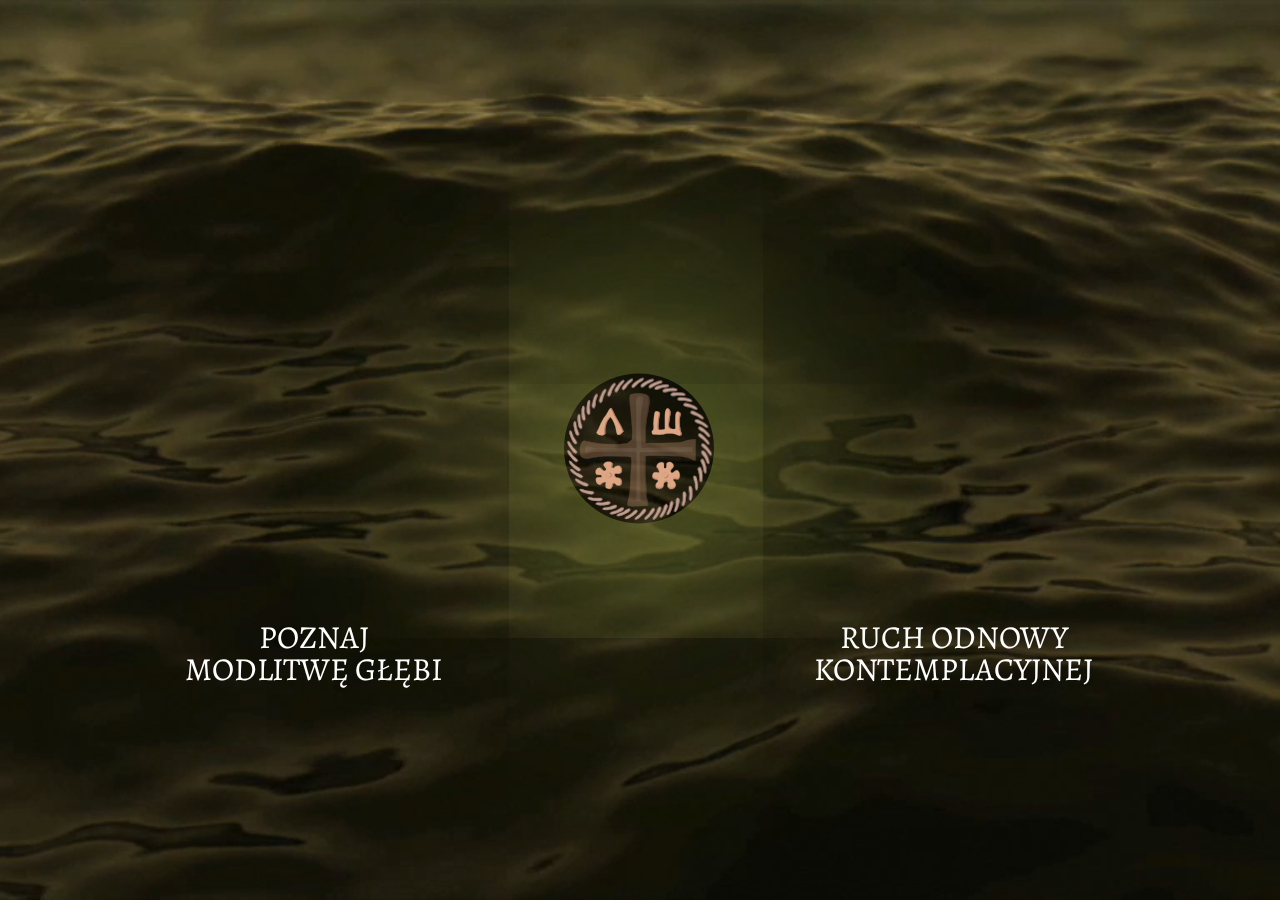
==== commit 2d670e3c: "finish preloader" ====
--- a/index.html
+++ b/index.html
@@ -24,29 +24,27 @@
 
 <div class="overlay" style="opacity: 0; background-color: rgb(0,0,255);">
     </div>
-    <!-- <p> <span class="cisza"> cisza </span></p>
-    <p> <span class="obecnosc"> obecność </span></p>
-    <p> <span class="sluzba"> służba </span></p> -->
-
+    <div class="sentens">
+    <p> <span class="cisza"> cisza </span> <span class="obecnosc"> obecność </span> <span class="sluzba"> służba </span></p>
+   </div>
 <video class="video-loop" poster="#" playsinline autoplay muted loop>
 
 <source src="loop5.mp4" type="video/mp4">
 <!-- <source src="http://thenewcode.com/assets/videos/polina.webm" type="video/webm"> -->
 
 </video>
-     <!-- <div class="left">
-       <h1>Poznaj Modlitwę Głębi</h1>
+    <div class="left">
+       <h1><a href="index-mg.html">Poznaj <br> Modlitwę Głębi </a></h1>
      </div>
      <div class="right">
-       <h1>Ruch Odnowy Kontemplacyjnej</h1>
-     </div> -->
+       <h1>Ruch Odnowy <br>Kontemplacyjnej</h1>
+     </div>
 <div style="clear: both;"></div>
 
     <div class="load">
 <!-- svg  -->
 
 
-<span>
 <?xml version="1.0" encoding="UTF-8"?>
 <svg class="logo" width="200px" height="200px" viewBox="0 0 656 639" version="1.1" xmlns="http://www.w3.org/2000/svg" xmlns:xlink="http://www.w3.org/1999/xlink">
     <!-- Generator: Sketch 45.2 (43514) - http://www.bohemiancoding.com/sketch -->
--- a/style.css
+++ b/style.css
@@ -1,8 +1,5 @@
-@font-face {
-    font-family:"BlairCaps";
-    src: url("BlairCaps.ttf") /* TTF file for CSS3 browsers */
-}
-
+
+@import url('https://fonts.googleapis.com/css?family=Alegreya&subset=latin-ext');
 
 /* http://meyerweb.com/eric/tools/css/reset/
    v2.0 | 20110126
@@ -64,87 +61,91 @@
   position: relative;
 }
 h1{
-	/*font-family: 'Blair Caps', sans-serif;*/
+	font-family: 'Alegreya', serif;
 	text-transform: uppercase;
 }
 
+
+
 /*SLUZBA ANIMATIONS*/
-.cisza, .obecnosc, .sluzba{
-	font-size: 3em;
-	color: #fff;
+.sentens{
+	font-size: 2em;
+	color: #FFCBAF;
 	z-index: 10;
+	position: relative;
+  top:58%;
+	width:300px;
+  margin-left: auto;
+  margin-right: auto;
+  text-align: center;
+}
+
+.cisza{
+  animation-delay: 4s;
+  animation-name: cisza;
   animation-duration: 4s;
-	-webkit-animation-duration: 4s; /* Safari 4.0 - 8.0 */
-	animation-iteration-count: 1;
-	-webkit-iteration-count: 1;
-	position: absolute;
-	left:50%;
-	top:100%;
-
+  animation-iteration-count: 1;
+  opacity: 0;
+}
+
+@-webkit-keyframes cisza {
+    0%   {opacity:0; top:100%;}
+	  50% {opacity:0.6; top:50%;}
+    100% {opacity:0; top:50%;}
+}
+
+@keyframes cisza {
+  0%   {opacity:0; top:100%;}
+  50% {opacity:0.6; top:50%;}
+  100% {opacity:0; top:50%;}
+}
+
+.obecnosc{
+  animation-delay: 5s;
+  animation-name: obecnosc;
+  animation-duration: 4s;
+  animation-iteration-count: 1;
+  opacity: 0;
+}
+
+@-webkit-keyframes obecnosc {
+    0%   {opacity:0; top:100%;}
+	  50% {opacity:0.6; top:50%;}
+    100% {opacity:0; top:50%;}
+}
+
+@keyframes obecnosc {
+  0%   {opacity:0; top:100%;}
+  50% {opacity:0.6; top:50%;}
+  100% {opacity:0; top:50%;}
 }
 
 .sluzba{
-    -webkit-animation-name: sluzba; /* Safari 4.0 - 8.0 */
-    animation-name: sluzba;
-		animation-delay: 6s;
+  animation-delay: 6s;
+  animation-name: sluzba;
+  animation-duration: 4s;
+  animation-iteration-count: 1;
+  opacity: 0;
 }
 
 @-webkit-keyframes sluzba {
-  0%   {opacity:1; top:100%;}
-  75%  {opacity:1; top:50%;}
-  100% {opacity: 0; top:50%;}
+    0%   {opacity:0; top:100%;}
+	  50% {opacity:0.6; top:50%;}
+    100% {opacity:0; top:50%;}
 }
 
 @keyframes sluzba {
-  0%   {opacity:1; top:100%;}
-  75%  {opacity:1; top:50%;}
-  100% {opacity: 0; top:50%;}
-}
-
-
-
-/*OBECNOSC ANIMATIONS*/
-.obecnosc{
-	  -webkit-animation-name:becnosc;
-    animation-name: obecnosc;
-		animation-delay: 2s;
-}
-
-@-webkit-keyframes obecnosc {
-  0%   {opacity:1; top:100%;}
-  75%  {opacity:1; top:50%;}
-  100% {opacity: 0; top:50%;}
-}
-
-@keyframes obecnosc {
-   0%   {opacity:1; top:100%;}
-   75%  {opacity:1; top:50%;}
-   100% {opacity: 0; top:50%;}
-}
-
-/*CISZA ANIMATIONS*/
-.cisza{
-    -webkit-animation-name: cisza; /* Safari 4.0 - 8.0 */
-    animation-name: cisza;
-}
-
-@-webkit-keyframes cisza {
-    0%   {opacity:1; top:100%;}
-	  75%  {opacity:1; top:50%;}
-	  100% {opacity: 0; top:50%;}
-}
-
-@keyframes cisza {
-  0%   {opacity:1; top:100%;}
-  75%  {opacity:1; top:50%;}
-  100% {opacity: 0; top:50%;}
-}
+  0%   {opacity:0; top:100%;}
+  50% {opacity:0.6; top:50%;}
+  100% {opacity:0; top:50%;}
+}
+
 
 
 
 .intro h1 {
-  font-family: 'Blair Caps', sans-serif;
-  font-size: 48px;
+  font-family: 'Alegreya', serif;
+  font-size: 3em;
   color: #fff;
   text-transform: uppercase;
   position: absolute;
@@ -178,43 +179,73 @@
 	height: 150px;
 	position: relative;
 	right: 1%;
-  -webkit-animation-name: logo-opacity; /* Safari 4.0 - 8.0 */
-  animation-name: logo-opacity;
-  -webkit-animation-duration: 5s; /* Safari 4.0 - 8.0 */
+	border-radius: 50%;
+
+-webkit-box-shadow: 9px 2px 300px 50px rgba(167,179,75,1);
+-moz-box-shadow: 9px 2px 300px 50px rgba(167,179,75,1);
+box-shadow: 9px 2px 300px 50px rgba(167,179,75,1);
+
+
+  -webkit-animation-name: logo-mymove ; /* Safari 4.0 - 8.0 */
+  animation-name: logo-mymove;
+  -webkit-animation-duration: 10s; /* Safari 4.0 - 8.0 */
   animation-iteration-count: 1;
   -webkit-iteration-count: 1;
 
-  -webkit-animation-name: logo-mymove; /* Safari 4.0 - 8.0 */
-  animation-name: logo-mymove;
+}
+
+@-webkit-keyframes logo-mymove {
+  0%   {opacity:0;}
+  60% {opacity:0.2;}
+  100%   {opacity:1;}
+}
+
+/* Standard syntax */
+@keyframes logo-mymove {
+      0%   {opacity:0;}
+      60% {opacity:0.2;}
+      100%   {opacity:1;}
+}
+
+#cross_inside{
+  -webkit-animation-name: cross_inside; /* Safari 4.0 - 8.0 */
+  animation-name: cross_inside;
   -webkit-animation-duration: 5s; /* Safari 4.0 - 8.0 */
   animation-iteration-count: infinite;
   -webkit-iteration-count: infinite;
-}
-
-@-webkit-keyframes logo-opacity {
-    0%   {opacity:0;}
-	  100% {opacity:1;}
-}
-
-@keyframes logo-opacity {
-     0%   {opacity:0;}
- 	  100% {opacity:1;}
-}
-
-@-webkit-keyframes logo-mymove {
-    0%   {top: 300px;}
-    25%  {top: 200px;}
-    75%  {top: 250px}
-    100% {top: 0px;}
-}
-
-/* Standard syntax */
-@keyframes logo-mymove {
-   0%   {top: 30px;}
-   25%  {top: 200px;}
-   75%  {top: 250px}
-   100% {top: 0px;}
-  }
+  opacity: 0.3;
+}
+@-webkit-keyframes cross_inside {
+    0%   {opacity:0.2;}
+    50%   {opacity:1;}
+	  100% {opacity:0.2;}
+}
+
+@keyframes cross_inside {
+  0%   {opacity:0.2;}
+  50%   {opacity:1;}
+  100% {opacity:0.2;}
+}
+
+#cross_outside{
+  -webkit-animation-name: cross_outside; /* Safari 4.0 - 8.0 */
+  animation-name: cross_outside;
+  -webkit-animation-duration: 7s; /* Safari 4.0 - 8.0 */
+  animation-iteration-count: infinite;
+  -webkit-iteration-count: infinite;
+  opacity: 0.1;
+}
+@-webkit-keyframes cross_outside {
+  0%   {opacity:0.1;}
+  50%   {opacity:1;}
+  100% {opacity:0.1}
+}
+
+@keyframes cross_outside {
+  0%   {opacity:0.1;}
+  50%   {opacity:1;}
+  100% {opacity:0.1}
+}
 
 video {
     position: fixed;
@@ -234,6 +265,12 @@
    	animation-iteration-count: 1;
    	-webkit-iteration-count: 1;
 }
+@-webkit-keyframes video {
+  0%   {opacity:0;}
+  50%   {opacity:0;}
+  100% {opacity:1;}
+}
+
 @keyframes video {
   0%   {opacity:0;}
   50%   {opacity:0;}
@@ -251,7 +288,7 @@
 }
 
 .left{
-	position: relative;
+	position: absolute;
 	left:0;
 	top:1%;
 	width:49%;
@@ -265,33 +302,53 @@
 	top:1%;
 	width: 49%;
 	height: 100%;
-  display: inline-block;
 	margin: 0;
 }
-
+a{
+	text-decoration: none;
+	color:#fff;
+}
 .right, .left h1{
 	color:#fff;
-	font-size: 1.5rem;
-
-}
+	font-size: 2rem;
+  z-index: 9;
+  cursor: pointer;
+  animation-name: move-heading;
+  -webkit-animation-name: move-heading;
+  animation-duration: 13s;
+  -webkit-animation-iteration-count: 1;
+  animation-iteration-count: 1;
+}
+@-webkit-keyframes move-heading {
+  0%   {opacity:0;}
+  65%   {opacity:0;}
+  100% {opacity:1;}
+}
+
+/* Standard syntax */
+@keyframes move-heading {
+  0%   {opacity:0;}
+  75%   {opacity:0;}
+  100% {opacity:1;}
+}
+
+
 
 .left h1{
-	position: absolute;
-	left:25%;
-	top:65%;
-	z-index: 9;
-	cursor: pointer;
-	padding: 100px;
+  position: relative;
+	top:68%;
+  text-align: center;
+  margin-left: 0;
+  margin-right: 0
 }
 .right h1{
-	position: absolute;
-	right:25%;
-	top:65%;
-	z-index: 9;
-	cursor: pointer;
-	padding: 100px;
-}
-
+  position: relative;
+	top:68%;
+  text-align: center;
+  margin-left: 0;
+  margin-right: 0
+
+}
 .left:hover{
 	background-color: rgba(100,100,0,0.3);
 	transition: 2s;
